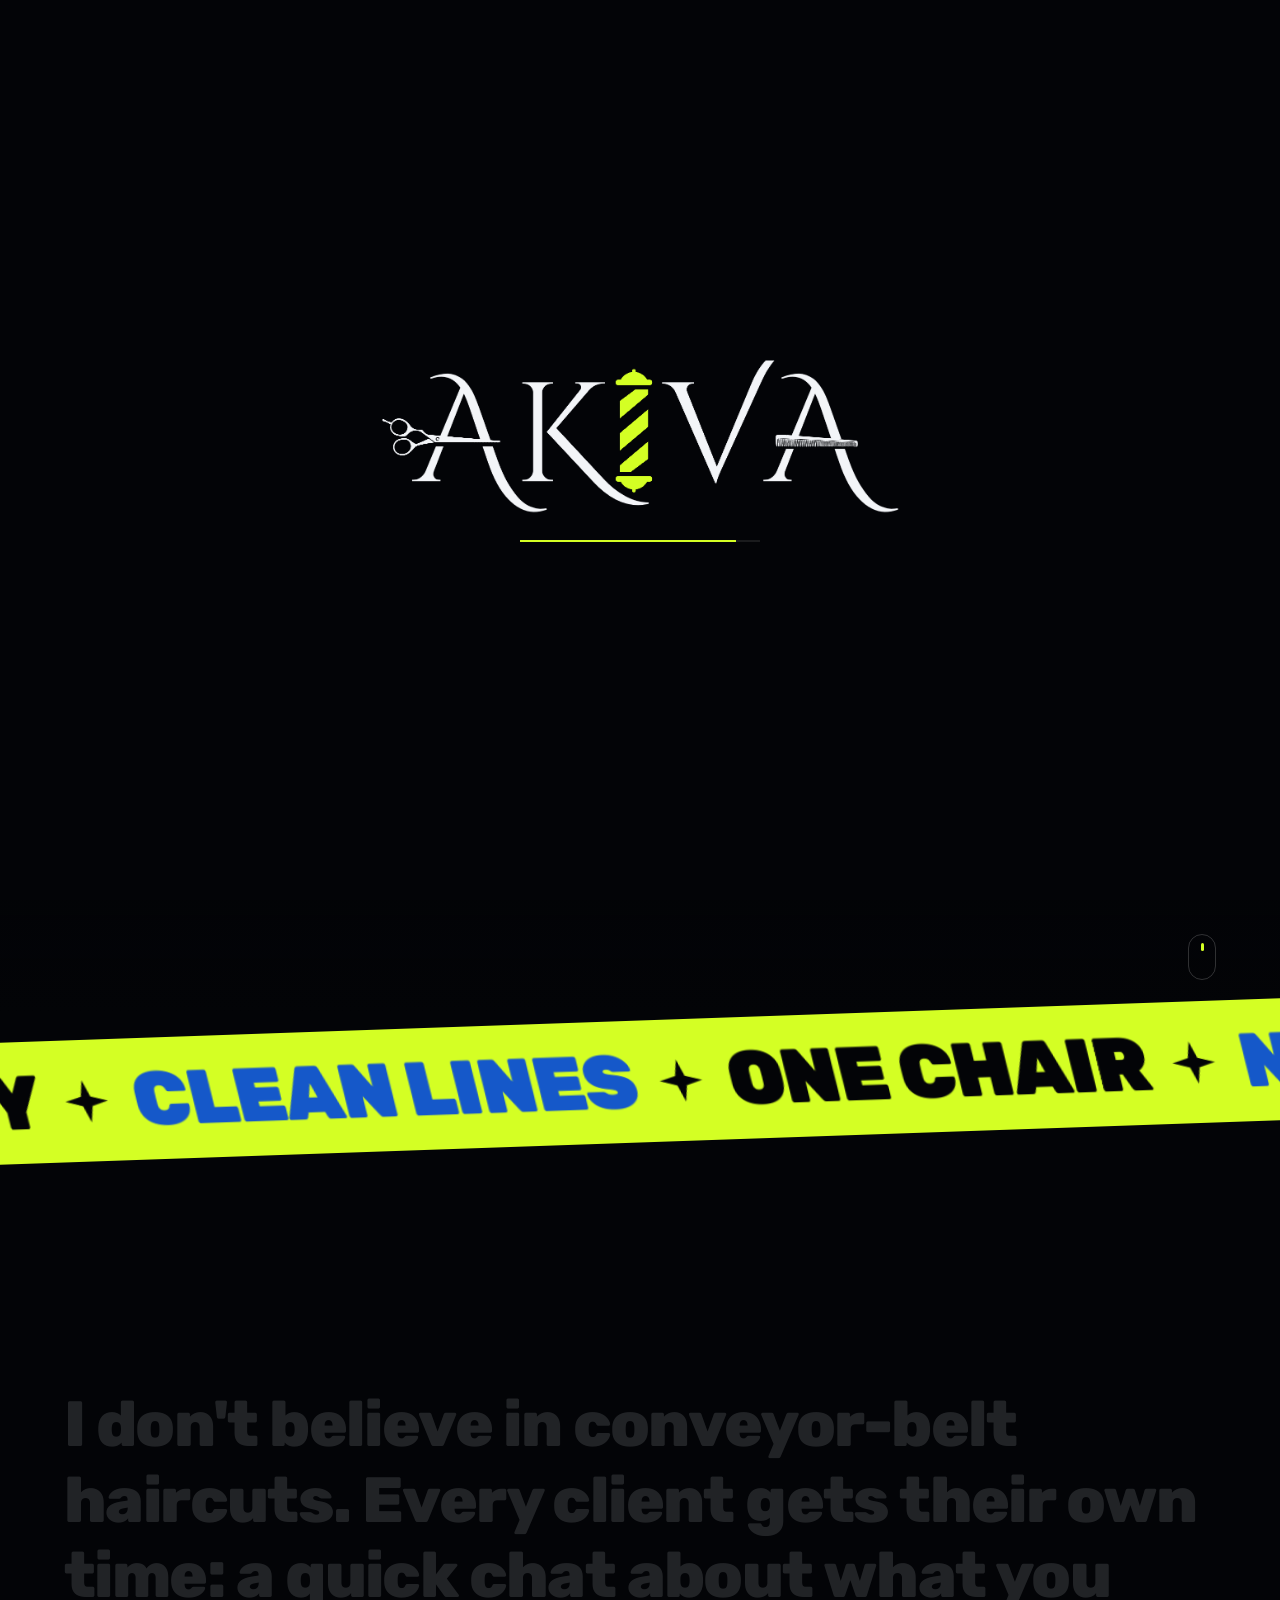
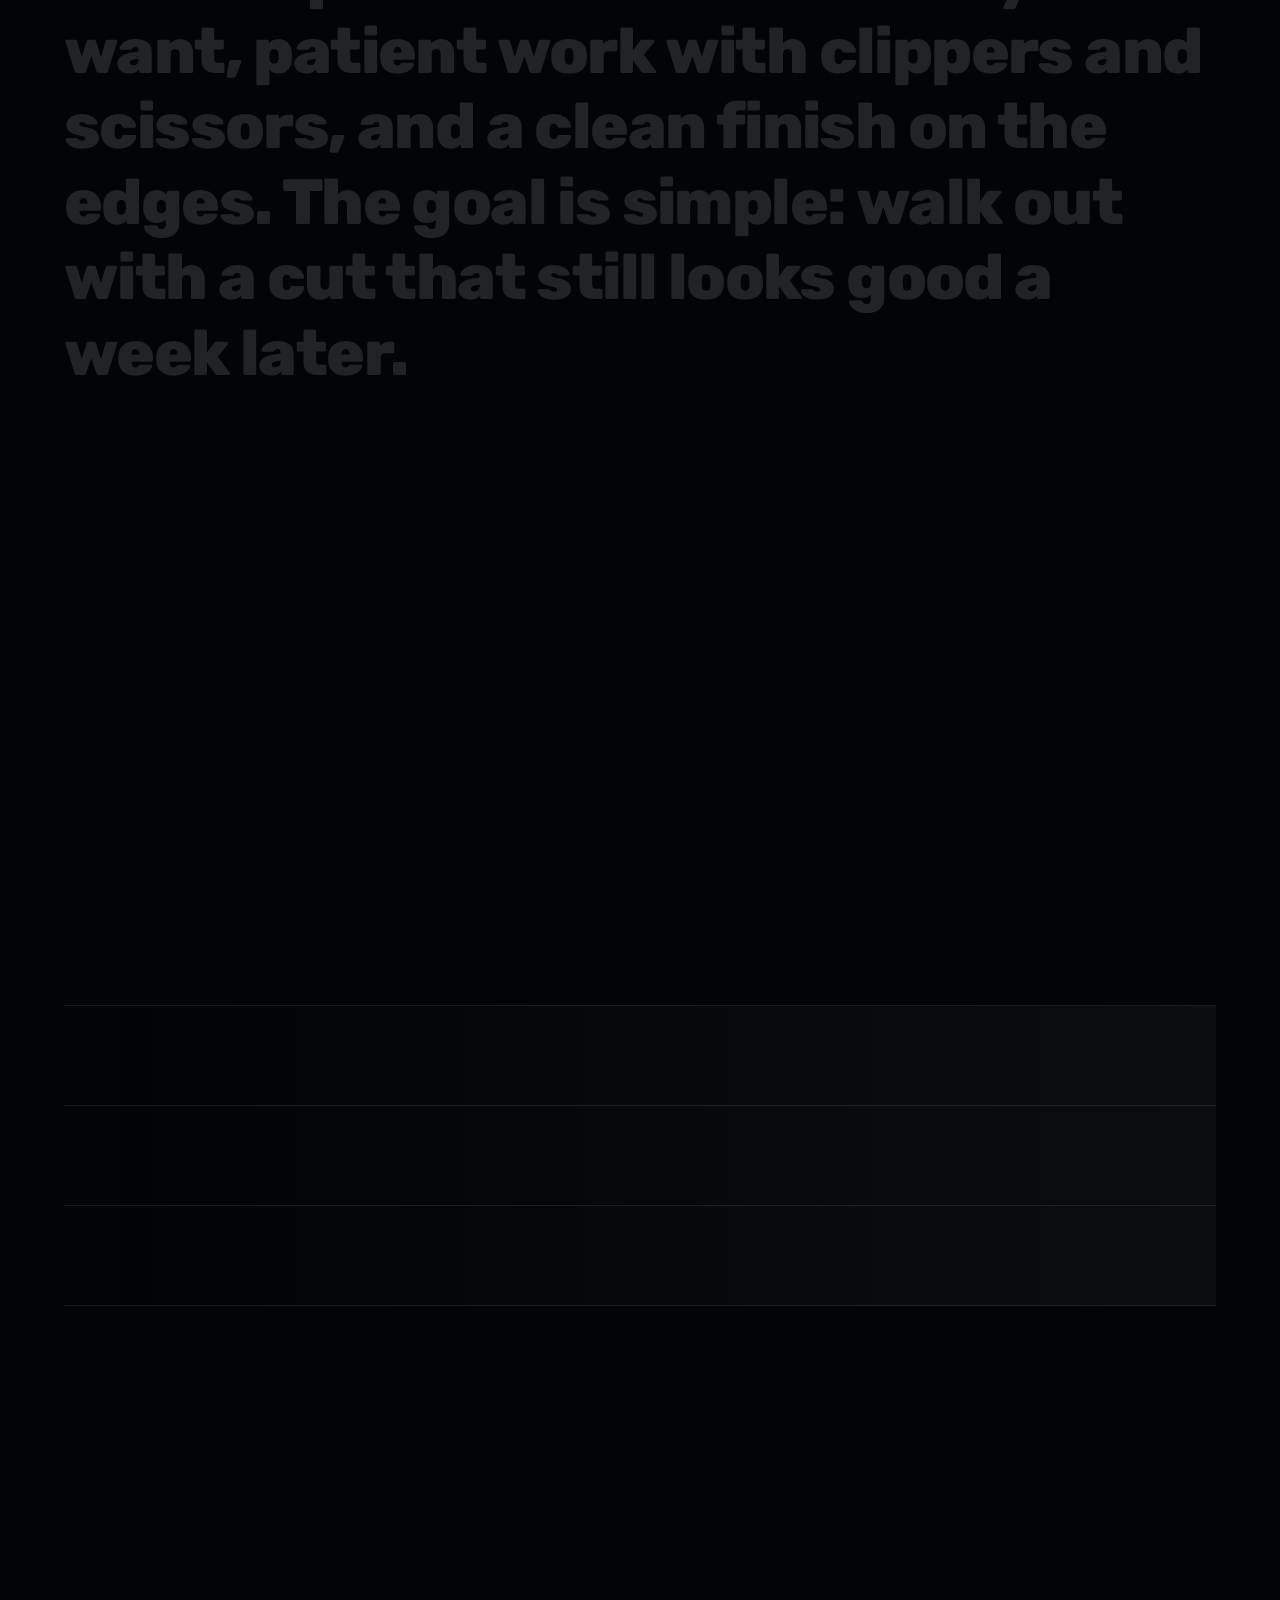
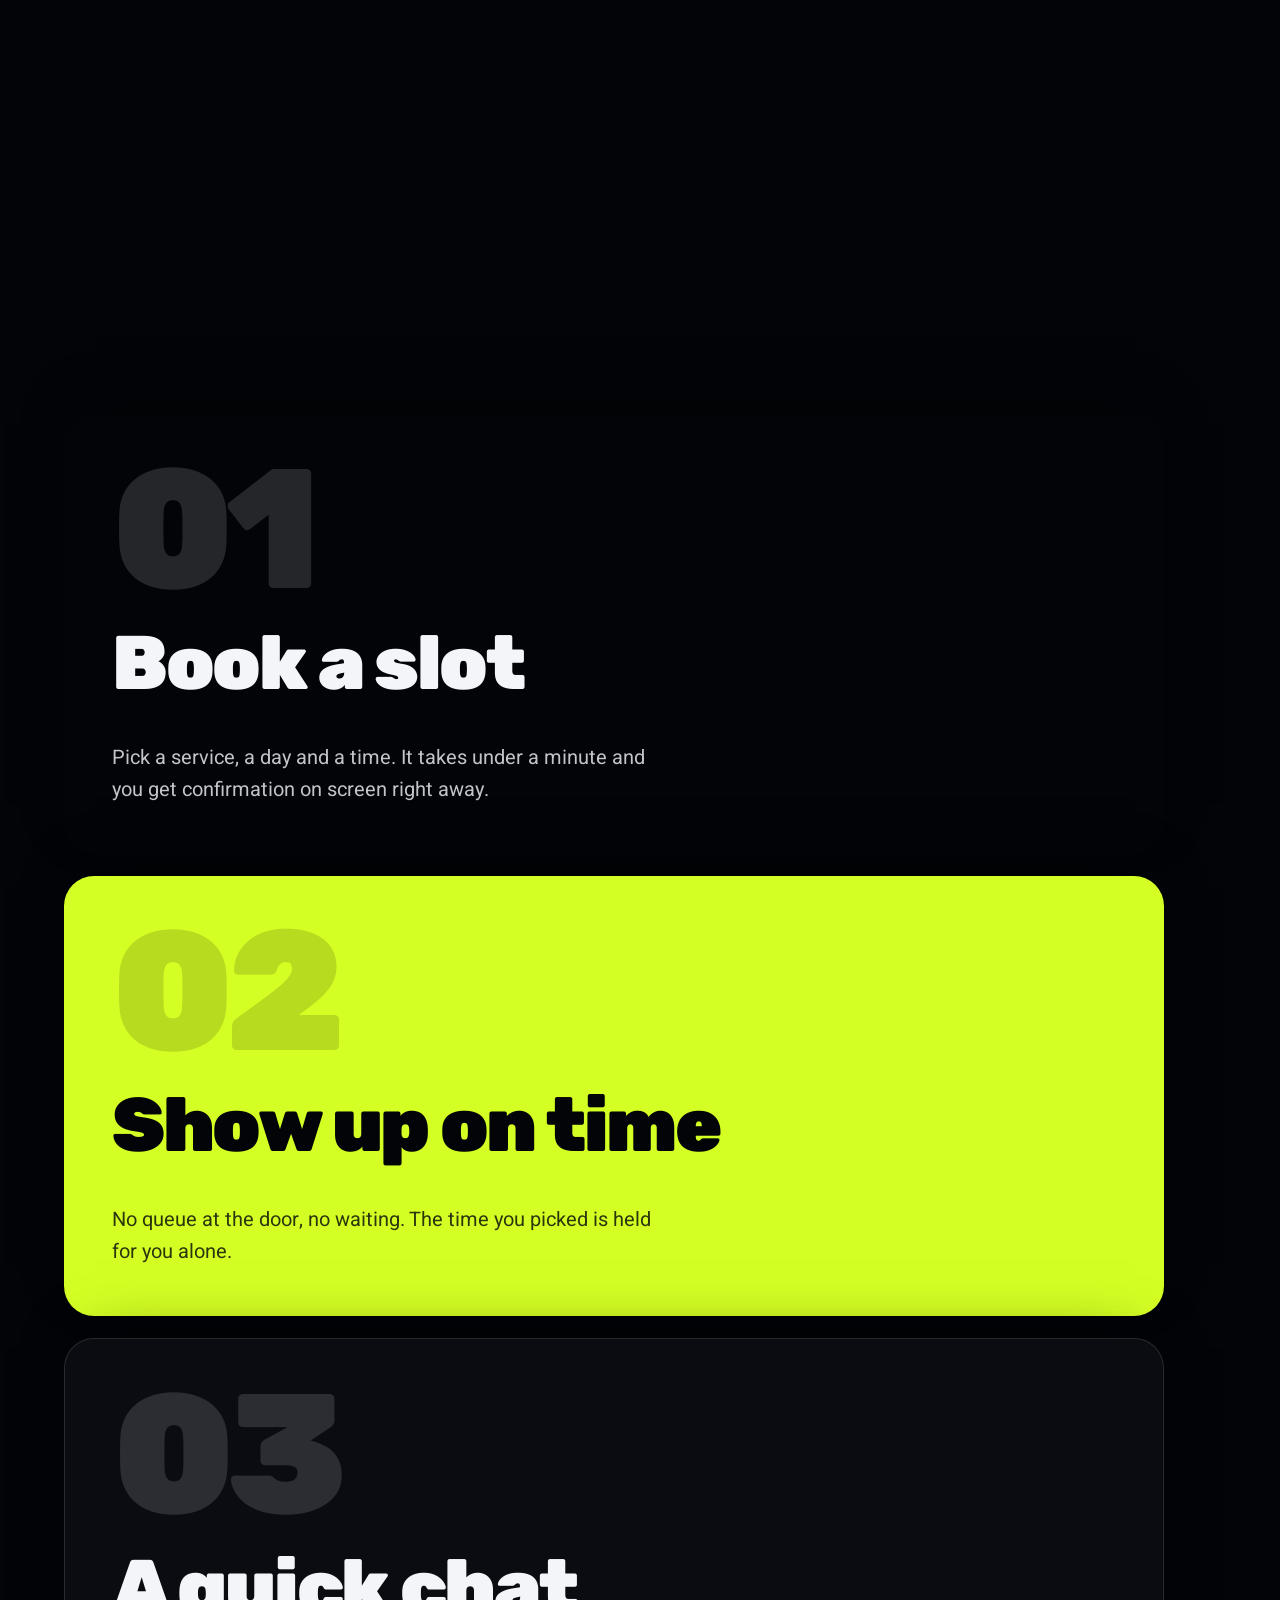
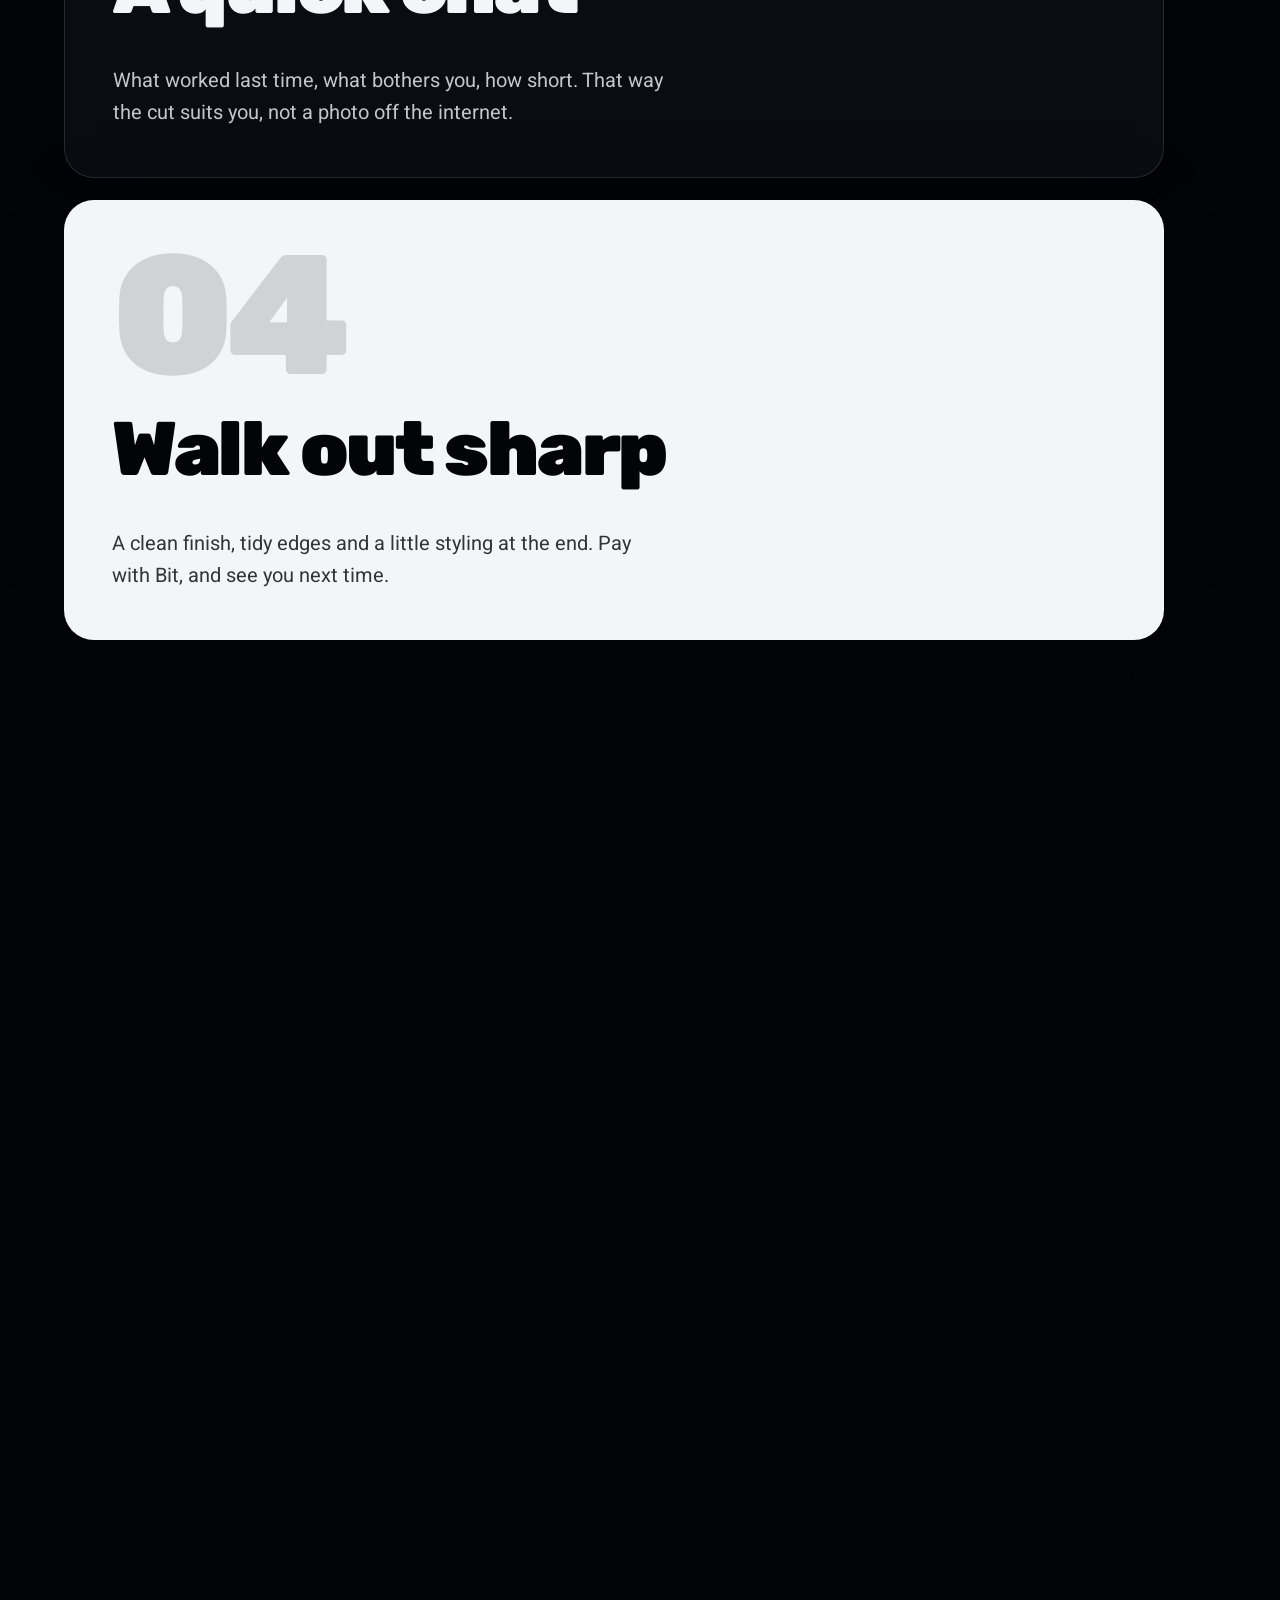
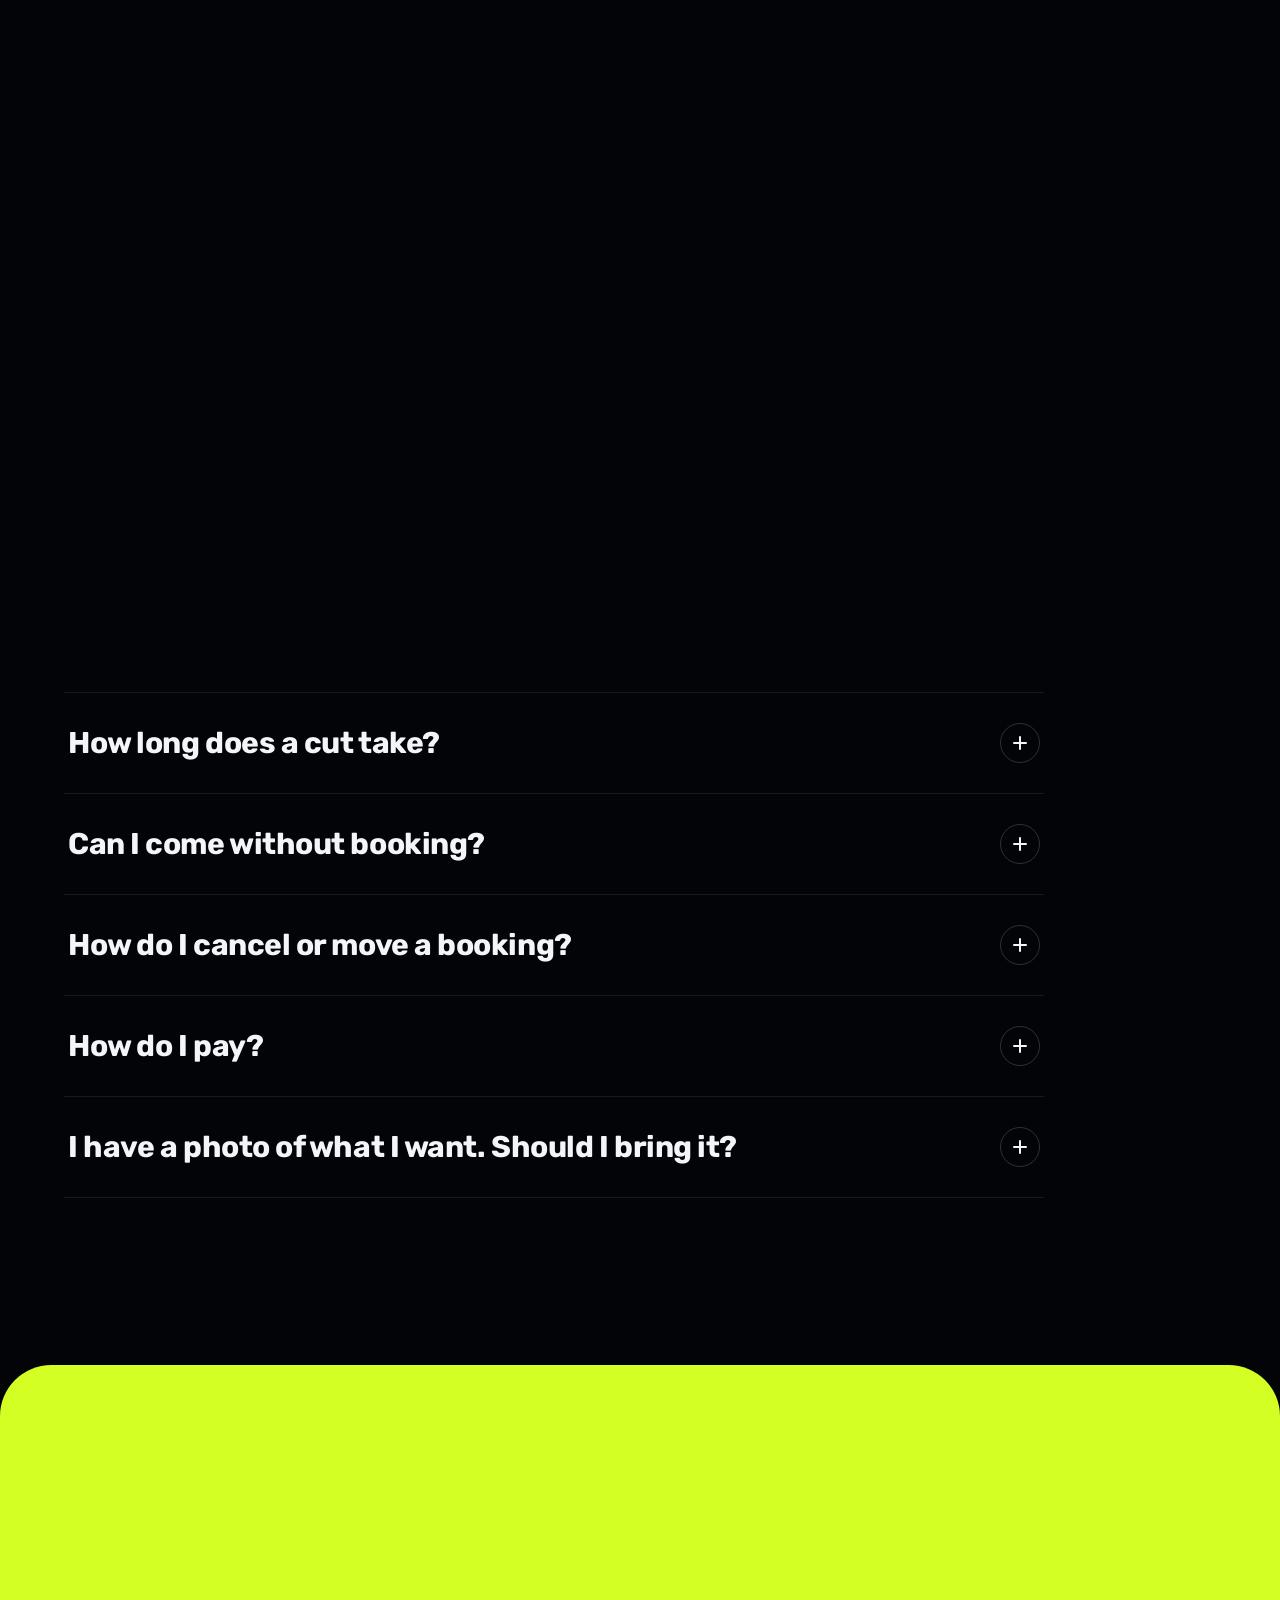
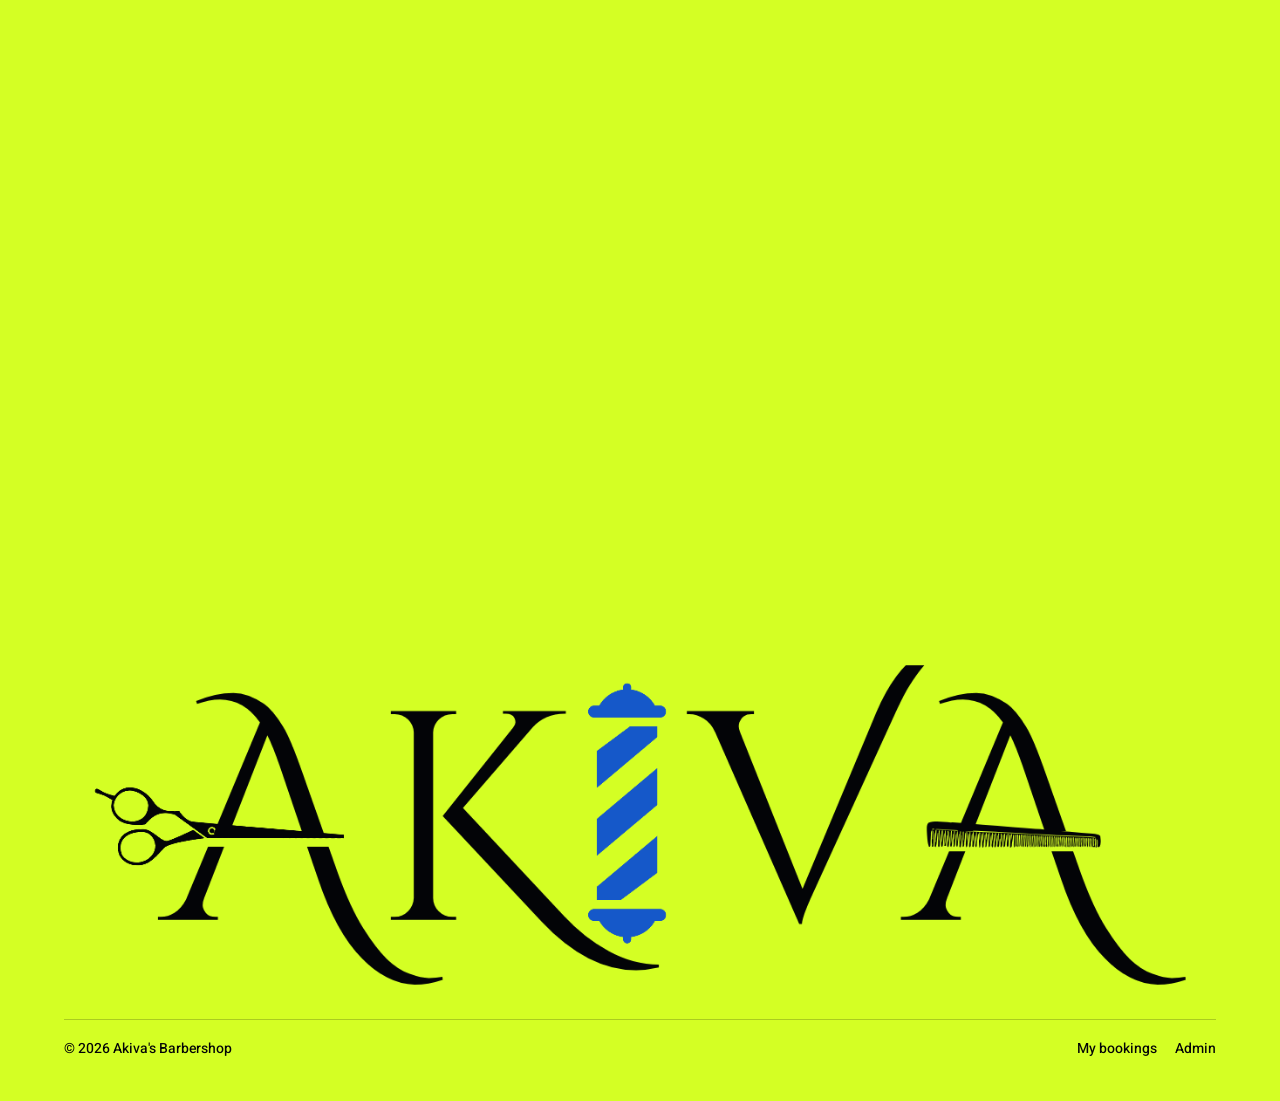
==== index.html @ 1b0369c1 "Drop the line under the gallery heading Akiva asked for "Real clients, photographed in the shop" to " ====
<!doctype html>
<html lang="he" dir="rtl">
<head>
<meta charset="utf-8">
<meta name="viewport" content="width=device-width, initial-scale=1, viewport-fit=cover">
<meta name="apple-mobile-web-app-capable" content="yes">
<meta name="mobile-web-app-capable" content="yes">
<meta name="apple-mobile-web-app-status-bar-style" content="black-translucent">
<meta name="apple-mobile-web-app-title" content="המספרה של עקיבא">
<meta name="theme-color" content="#030407">
<meta name="description" content="המספרה של עקיבא. פיידים, תספורות וסידור זקן במספרה של כיסא אחד. קובעים תור אונליין ומגיעים בלי לחכות.">
<meta property="og:title" content="המספרה של עקיבא">
<meta property="og:description" content="פיידים, תספורות וסידור זקן. קובעים תור אונליין ומגיעים בלי לחכות.">
<meta property="og:image" content="assets/icon-512.png">
<title>המספרה של עקיבא</title>
<link rel="apple-touch-icon" href="assets/icon-180.png">
<link rel="icon" type="image/png" href="assets/icon-192.png">
<link rel="manifest" href="manifest.webmanifest">
<link rel="preconnect" href="https://fonts.googleapis.com">
<link rel="preconnect" href="https://fonts.gstatic.com" crossorigin>
<link rel="stylesheet" href="https://fonts.googleapis.com/css2?family=Heebo:wght@300;400;500;700&family=Rubik:wght@500;700;800;900&display=swap">
<link rel="stylesheet" href="css/site.css?v=202611031723">
</head>
<body class="site is-loading">

<!-- ============================== preloader ============================== -->
<div class="preloader" id="preloader" aria-hidden="true">
  <img class="pl-logo" src="assets/logo.png" alt="" width="1261" height="377">
  <div class="pl-bar"><span></span></div>
</div>

<div class="progress" aria-hidden="true"><span id="progressBar"></span></div>
<div class="hover-img" id="hoverImg" aria-hidden="true"><img alt=""></div>

<!-- The pole travels down the page as you scroll, like a product shot. -->
<div class="pole-fly" id="poleFly" aria-hidden="true">
  <div class="pole3d">
    <div class="pole3d-cap top"></div>
    <div class="pole3d-glass"><div class="pole3d-stripes"></div></div>
    <div class="pole3d-cap bottom"></div>
  </div>
</div>

<!-- ================================= nav ================================= -->
<header class="nav" id="nav">
  <a class="logo" href="#top" aria-label="AKIVA barbershop">
    <img class="logo-img" src="assets/logo.png" alt="AKIVA" width="1261" height="377">
  </a>
  <nav class="nav-links" aria-label="sections">
    <a href="#services" data-t="navServices">שירותים</a>
    <a href="#work" data-t="navWork" class="needs-gallery">עבודות</a>
    <a href="#about" data-t="navAbout">עליי</a>
    <a href="#faq" data-t="navFaq">שאלות</a>
    <a href="#contact" data-t="navContact">צור קשר</a>
  </nav>
  <div class="nav-end">
    <div class="lang-toggle" role="group" aria-label="Language">
      <button type="button" data-lang-btn="he" aria-pressed="true">עב</button>
      <button type="button" data-lang-btn="en" aria-pressed="false">EN</button>
    </div>
    <button type="button" class="btn btn-main btn-sm nav-book" data-book data-magnetic><span data-t="bookNow">קבע תור</span></button>
    <button type="button" class="burger" id="burger" aria-label="menu" aria-expanded="false"><span></span><span></span></button>
  </div>
</header>

<div class="menu" id="menu" aria-hidden="true">
  <div class="menu-bg"></div>
  <nav class="menu-links">
    <a href="#services"><span data-t="navServices">שירותים</span></a>
    <a href="#work" class="needs-gallery"><span data-t="navWork">עבודות</span></a>
    <a href="#about"><span data-t="navAbout">עליי</span></a>
    <a href="#faq"><span data-t="navFaq">שאלות</span></a>
    <a href="#contact"><span data-t="navContact">צור קשר</span></a>
    <a href="#" data-mine><span data-t="navMyAppts">התורים שלי</span></a>
  </nav>
  <div class="menu-foot">
    <div class="lang-toggle" role="group" aria-label="Language">
      <button type="button" data-lang-btn="he" aria-pressed="true">עב</button>
      <button type="button" data-lang-btn="en" aria-pressed="false">EN</button>
    </div>
    <div class="menu-social" id="menuSocial"></div>
  </div>
</div>

<main id="top">

  <!-- ================================ hero ================================ -->
  <section class="hero" id="hero" data-pole="0.78,0.52,12,1.05" data-bg="#030407">
    <div class="hero-bg" aria-hidden="true">
      <img id="heroImg" class="hero-img hidden" alt="">
      <div class="hero-rays"></div>
    </div>
    <div class="hero-inner">
      <button type="button" class="next-free" id="nextFree" data-book>
        <span class="pulse"></span>
        <span class="nf-label" data-t="nextFree">התור הפנוי הבא</span>
        <b id="nextFreeTime">…</b>
      </button>
      <h1 class="hero-title" id="heroTitle" data-lines></h1>
      <p class="hero-sub" id="heroSub" data-reveal style="--d:.55s"></p>
      <div class="hero-ctas" data-reveal style="--d:.7s">
        <button type="button" class="btn btn-main btn-lg" data-book data-magnetic>
          <span data-t="bookNow">קבע תור</span>
          <svg viewBox="0 0 24 24" class="arr" aria-hidden="true"><path d="M5 12h14M13 6l6 6-6 6"/></svg>
        </button>
        <a href="#services" class="btn btn-ghost btn-lg" data-magnetic><span data-t="heroPrices">למחירון</span></a>
      </div>
      <ul class="hero-facts" data-reveal style="--d:.85s">
        <li><b data-t="fact1">כיסא אחד</b><span data-t="fact1s">כל תור רק שלך</span></li>
        <li><b data-t="fact2">פחות מדקה</b><span data-t="fact2s">לקבוע תור באתר</span></li>
        <li><b data-t="fact3">בלי המתנה</b><span data-t="fact3s">מגיעים ויושבים</span></li>
      </ul>
    </div>
    <a href="#approach" class="hero-scroll" aria-label="scroll"><i></i></a>
  </section>

  <!-- =============================== marquee ============================== -->
  <div class="marquee" id="marquee" aria-hidden="true"><div class="marquee-track" id="marqueeTrack"></div></div>

  <!-- ============================== approach ============================== -->
  <section class="section approach" id="approach" data-pole="0.93,0.5,-18,0.75" data-bg="#030407">
    <span class="kicker" data-reveal data-t="approachKicker">הגישה</span>
    <p class="scrub" id="manifesto" data-scrub></p>
  </section>

  <!-- ============================== services ============================== -->
  <section class="section" id="services" data-pole="0.93,0.45,24,0.6" data-bg="#030407">
    <div class="sec-head">
      <span class="kicker" data-reveal data-t="servicesKicker">מחירון</span>
      <h2 class="sec-title" data-lines data-t-lines="servicesTitle"></h2>
      <p class="sec-sub" data-reveal data-t="servicesSub"></p>
    </div>
    <div class="svc-list" id="svcList">
      <div class="svc-skel"></div><div class="svc-skel"></div><div class="svc-skel"></div>
    </div>
  </section>

  <!-- =============================== process ============================== -->
  <section class="section process" id="process" data-pole="0.5,1.3,90,0.5" data-bg="#1558C9">
    <div class="sec-head">
      <span class="kicker kicker-dark" data-reveal data-t="processKicker">איך זה עובד</span>
      <h2 class="sec-title" data-lines data-t-lines="processTitle"></h2>
    </div>
    <div class="steps" id="steps">
      <article class="step" data-spot><i>01</i><h3 data-t="step1t"></h3><p data-t="step1p"></p></article>
      <article class="step" data-spot><i>02</i><h3 data-t="step2t"></h3><p data-t="step2p"></p></article>
      <article class="step" data-spot><i>03</i><h3 data-t="step3t"></h3><p data-t="step3p"></p></article>
      <article class="step" data-spot><i>04</i><h3 data-t="step4t"></h3><p data-t="step4p"></p></article>
    </div>
  </section>

  <!-- =============================== gallery ============================== -->
  <section class="work hidden" id="work" data-pole="0.5,1.4,90,0.5" data-bg="#030407">
    <div class="work-pin" id="workPin">
      <div class="work-sticky">
        <div class="sec-head work-head">
          <span class="kicker" data-reveal data-t="workKicker">מהכיסא</span>
          <h2 class="sec-title" data-lines data-t-lines="workTitle"></h2>
        </div>
        <div class="work-track" id="workTrack"></div>
        <div class="work-bar" aria-hidden="true"><span id="workBar"></span></div>
        <div class="work-count" aria-hidden="true"><b id="workIdx">01</b><span>/</span><span id="workTotal">01</span></div>
      </div>
    </div>
  </section>

  <!-- ================================ stats =============================== -->
  <section class="stats hidden" id="stats">
    <div class="stat" data-reveal><b data-count="0" id="statYears">0</b><span data-t="statYears">שנות ניסיון</span></div>
    <div class="stat" data-reveal style="--d:.1s"><b data-count="0" id="statClients">0</b><span data-t="statClients">לקוחות מרוצים</span></div>
    <div class="stat" data-reveal style="--d:.2s"><b data-count="0" id="statCuts">0</b><span data-t="statCuts">תספורות</span></div>
  </section>

  <!-- ============================ testimonials ============================ -->
  <section class="section reviews hidden" id="reviews" data-bg="#030407">
    <div class="sec-head">
      <span class="kicker" data-reveal data-t="reviewsKicker">מה אומרים</span>
      <h2 class="sec-title" data-lines data-t-lines="reviewsTitle"></h2>
    </div>
    <div class="rv-stage" id="rvStage"></div>
    <div class="rv-dots" id="rvDots"></div>
  </section>

  <!-- ================================ about =============================== -->
  <section class="section about" id="about" data-pole="0.94,0.3,-10,0.55" data-bg="#030407">
    <div class="about-media" data-reveal="clip">
      <img id="aboutImg" class="hidden" alt="">
      <div class="about-art" id="aboutArt" aria-hidden="true">
        <img src="assets/logo.png" alt="" loading="lazy">
      </div>
    </div>
    <div class="about-body">
      <span class="kicker" data-reveal data-t="aboutKicker">קצת עליי</span>
      <h2 class="sec-title" data-lines id="aboutTitle"></h2>
      <p class="about-text" id="aboutText" data-reveal></p>

      <div class="hours" id="contact" data-reveal data-spot>
        <div class="hours-head">
          <h3 data-t="hoursTitle">שעות פתיחה</h3>
          <span class="open-badge" id="openBadge"></span>
        </div>
        <ul class="hours-list" id="hoursList"></ul>
      </div>

      <div class="contact-row" id="contactRow" data-reveal></div>
      <p class="address" id="address"></p>
    </div>
  </section>

  <!-- ================================= faq ================================ -->
  <section class="section faq" id="faq" data-pole="0.92,0.55,20,0.6" data-bg="#030407">
    <div class="sec-head">
      <span class="kicker" data-reveal data-t="faqKicker">לפני שמגיעים</span>
      <h2 class="sec-title" data-lines data-t-lines="faqTitle"></h2>
    </div>
    <div class="faq-list" id="faqList"></div>
  </section>

  <!-- ================================= cta ================================ -->
  <section class="cta" id="cta" data-pole="0.5,1.5,0,0.5">
    <h2 class="cta-title" data-lines data-t-lines="ctaBig"></h2>
    <p class="cta-sub" data-reveal data-t="ctaSub"></p>
    <button type="button" class="btn btn-dark btn-xl" data-book data-magnetic data-reveal>
      <span data-t="bookNow">קבע תור</span>
      <svg viewBox="0 0 24 24" class="arr" aria-hidden="true"><path d="M5 12h14M13 6l6 6-6 6"/></svg>
    </button>
  </section>

  <footer class="footer">
    <img class="footer-logo" src="assets/logo-dark.png" alt="AKIVA" width="1261" height="377" loading="lazy">
    <div class="footer-row">
      <span>© <span id="year"></span> <span data-t="shopName">המספרה של עקיבא</span></span>
      <span class="footer-links">
        <a href="#" data-mine data-t="navMyAppts">התורים שלי</a>
        <a href="admin.html" data-t="adminTitle">ניהול</a>
      </span>
    </div>
  </footer>
</main>

<!-- mobile sticky booking bar -->
<div class="dock" id="dock">
  <button type="button" class="btn btn-main dock-book" data-book><span data-t="bookNow">קבע תור</span></button>
  <a class="dock-btn dock-wa hidden" id="dockWa" target="_blank" rel="noopener noreferrer" aria-label="WhatsApp"><svg viewBox="0 0 24 24" aria-hidden="true" class="wa-ico"><path d="M12 2a10 10 0 0 0-8.6 15.1L2 22l5-1.3A10 10 0 1 0 12 2zm0 18.2a8.2 8.2 0 0 1-4.2-1.1l-.3-.2-3 .8.8-2.9-.2-.3A8.2 8.2 0 1 1 12 20.2zm4.5-6.1c-.2-.1-1.5-.7-1.7-.8-.2-.1-.4-.1-.6.1l-.8 1c-.1.2-.3.2-.5.1a6.7 6.7 0 0 1-3.3-2.9c-.2-.4.2-.4.7-1.3.1-.2 0-.3 0-.4l-.8-1.9c-.2-.5-.4-.4-.6-.4h-.5a1 1 0 0 0-.7.3 3 3 0 0 0-.9 2.2 5.2 5.2 0 0 0 1.1 2.8 12 12 0 0 0 4.6 4c1.7.7 2.4.8 3.2.7.5-.1 1.5-.6 1.7-1.2.2-.6.2-1.1.2-1.2-.1-.1-.3-.2-.5-.3z"/></svg></a>
  <a class="dock-btn hidden" id="dockBit" target="_blank" rel="noopener noreferrer" aria-label="Bit">bit</a>
  <button type="button" class="dock-btn" data-mine aria-label="my bookings">
    <svg viewBox="0 0 24 24" aria-hidden="true"><rect x="3.5" y="5" width="17" height="15" rx="3"/><path d="M3.5 10h17M8 3v4M16 3v4"/></svg>
  </button>
</div>

<!-- desktop WhatsApp button -->
<a class="wa-fab hidden" id="waFab" target="_blank" rel="noopener noreferrer" data-magnetic><svg viewBox="0 0 24 24" aria-hidden="true" class="wa-ico"><path d="M12 2a10 10 0 0 0-8.6 15.1L2 22l5-1.3A10 10 0 1 0 12 2zm0 18.2a8.2 8.2 0 0 1-4.2-1.1l-.3-.2-3 .8.8-2.9-.2-.3A8.2 8.2 0 1 1 12 20.2zm4.5-6.1c-.2-.1-1.5-.7-1.7-.8-.2-.1-.4-.1-.6.1l-.8 1c-.1.2-.3.2-.5.1a6.7 6.7 0 0 1-3.3-2.9c-.2-.4.2-.4.7-1.3.1-.2 0-.3 0-.4l-.8-1.9c-.2-.5-.4-.4-.6-.4h-.5a1 1 0 0 0-.7.3 3 3 0 0 0-.9 2.2 5.2 5.2 0 0 0 1.1 2.8 12 12 0 0 0 4.6 4c1.7.7 2.4.8 3.2.7.5-.1 1.5-.6 1.7-1.2.2-.6.2-1.1.2-1.2-.1-.1-.3-.2-.5-.3z"/></svg><span data-t="waChat">שלחו הודעה בוואטסאפ</span></a>

<!-- ============================ booking sheet ============================ -->
<div class="sheet" id="sheet" role="dialog" aria-modal="true" aria-hidden="true" aria-labelledby="sheetTitle">
  <div class="sheet-inner">
    <header class="sheet-head">
      <button type="button" class="icon-btn" id="sheetBack" aria-label="back">
        <svg viewBox="0 0 24 24" class="flip"><path d="M15 6l-6 6 6 6"/></svg>
      </button>
      <div class="sheet-titles">
        <small id="sheetStep"></small>
        <h2 id="sheetTitle"></h2>
      </div>
      <button type="button" class="icon-btn" id="sheetClose" aria-label="close">
        <svg viewBox="0 0 24 24"><path d="M6 6l12 12M18 6L6 18"/></svg>
      </button>
    </header>
    <div class="sheet-progress"><span id="sheetProgress"></span></div>

    <div class="sheet-body" id="sheetBody">
      <div id="sheetNotice" class="notice notice-error hidden"></div>

      <!-- 1 service -->
      <div class="pane" data-pane="svc">
        <div class="pick-list" id="pickServices"></div>
      </div>

      <!-- 2 day + time -->
      <div class="pane" data-pane="time">
        <div class="chosen" id="chosenSvc"></div>
        <div class="month-label" id="monthLabel"></div>
        <div class="days" id="days"></div>
        <div class="slots-wrap">
          <div class="slots" id="slots"></div>
          <div class="empty hidden" id="slotsEmpty"></div>
        </div>
      </div>

      <!-- 3 details -->
      <div class="pane" data-pane="details">
        <div class="ticket mini" id="summary"></div>
        <form id="bookForm" novalidate autocomplete="on">
          <label class="fl">
            <input id="cName" type="text" autocomplete="name" maxlength="60" placeholder=" " required>
            <span data-t="name">שם מלא</span>
          </label>
          <label class="fl">
            <input id="cPhone" type="tel" inputmode="tel" autocomplete="tel" maxlength="25" placeholder=" " required>
            <span data-t="phone">טלפון</span>
          </label>
          <label class="fl">
            <input id="cNote" type="text" maxlength="200" placeholder=" ">
            <span data-t="note">הערה (לא חובה)</span>
          </label>
          <label class="check">
            <input type="checkbox" id="cRemember" checked>
            <span class="check-box"></span>
            <span data-t="rememberMe">זכור את הפרטים שלי במכשיר הזה</span>
          </label>
          <div id="formNotice" class="notice notice-error hidden"></div>
          <button class="btn btn-main btn-lg btn-block" type="submit" id="bookBtn"><span data-t="book">קבע תור</span></button>
        </form>
      </div>

      <!-- done -->
      <div class="pane" data-pane="done">
        <canvas class="confetti" id="confetti"></canvas>
        <div class="done-check">
          <svg viewBox="0 0 120 120"><circle cx="60" cy="60" r="52"/><path d="M38 62 l15 15 l30 -34"/></svg>
        </div>
        <h3 class="done-title" data-t="confirmedTitle">התור נקבע!</h3>
        <p class="done-sub" data-t="confirmedBody">נתראה בכיסא.</p>
        <div class="ticket" id="doneTicket"></div>
        <div class="done-actions">
          <button type="button" class="btn btn-main btn-block" id="icsBtn">
            <svg viewBox="0 0 24 24" aria-hidden="true"><rect x="3.5" y="5" width="17" height="15" rx="3"/><path d="M3.5 10h17M8 3v4M16 3v4"/></svg>
            <span data-t="addToCalendar">הוסף ליומן</span></button>
          <a class="btn btn-bit btn-block hidden" id="doneBit" target="_blank" rel="noopener noreferrer"><span data-t="payBit">לתשלום בביט</span></a>
          <button type="button" class="btn btn-ghost btn-block" id="copyBtn"><span data-t="copyLink">העתק קישור ביטול</span></button>
        </div>
        <p class="fine" data-t="saveThisLink"></p>
        <input id="cancelLink" type="text" readonly class="link-field" aria-label="cancel link">
        <button type="button" class="btn btn-text" id="againBtn"><span data-t="bookAnother">לקבוע תור נוסף</span></button>
      </div>

      <!-- my bookings -->
      <div class="pane" data-pane="mine">
        <p class="fine" data-t="myApptsNote"></p>
        <div class="mine-list" id="mineList"></div>
      </div>
    </div>
  </div>
</div>

<!-- =============================== lightbox ============================== -->
<div class="lightbox" id="lightbox" aria-hidden="true" role="dialog" aria-modal="true">
  <button type="button" class="icon-btn lb-close" id="lbClose" aria-label="close"><svg viewBox="0 0 24 24"><path d="M6 6l12 12M18 6L6 18"/></svg></button>
  <button type="button" class="icon-btn lb-prev" id="lbPrev" aria-label="previous"><svg viewBox="0 0 24 24" class="flip"><path d="M15 6l-6 6 6 6"/></svg></button>
  <figure class="lb-fig"><img id="lbImg" alt=""><figcaption id="lbCap"></figcaption></figure>
  <button type="button" class="icon-btn lb-next" id="lbNext" aria-label="next"><svg viewBox="0 0 24 24" class="flip"><path d="M9 6l6 6-6 6"/></svg></button>
  <div class="lb-count" id="lbCount"></div>
</div>

<script src="js/supabase.js?v=202611031723"></script>
<script src="js/config.js?v=202611031723"></script>
<script src="js/i18n.js?v=202611031723"></script>
<script src="js/common.js?v=202611031723"></script>
<script src="js/fx.js?v=202611031723"></script>
<script src="js/site.js?v=202611031723"></script>
<script src="js/booking.js?v=202611031723"></script>
</body>
</html>
---- css/site.css ----
/* ===========================================================================
   Akiva's Barbershop — the customer site
   Near-black, a deep cobalt and an electric lime. Everything directional
   uses logical properties, so <html dir> flips the layout for Hebrew.
   =========================================================================== */

:root {
  --bg:      #030407;
  --bg-2:    #0A0C12;
  --card:    #10131B;
  --card-2:  #171B25;
  --line:    rgba(255, 255, 255, .09);
  --line-2:  rgba(255, 255, 255, .18);
  --ink:     #F3F5F8;
  --ink-2:   #A8AFBB;
  --ink-3:   #6A7180;
  --blue:    #1558C9;
  --blue-2:  #2F74F0;
  --lime:    #D4FF24;
  --lime-ink:#030407;
  --wa:      #25D366;
  --danger:  #FF6B5E;
  --mint:    #D4FF24;

  --f-display: "Rubik", "Heebo", system-ui, sans-serif;
  --f-body: "Heebo", "Rubik", system-ui, -apple-system, "Segoe UI", sans-serif;
  --ease: cubic-bezier(.16, 1, .3, 1);
  --ease-in-out: cubic-bezier(.76, 0, .24, 1);
  --gutter: clamp(18px, 5vw, 72px);
  --safe-b: env(safe-area-inset-bottom, 0px);
  --safe-t: env(safe-area-inset-top, 0px);
  --r: 24px;
  color-scheme: dark;
}

* { box-sizing: border-box; }
html { -webkit-text-size-adjust: 100%; scroll-behavior: smooth; overflow-x: clip; background: var(--bg); }
body {
  margin: 0; background: var(--bg); color: var(--ink);
  font-family: var(--f-body); font-size: 16px; line-height: 1.6;
  -webkit-font-smoothing: antialiased; overflow-x: clip;
  -webkit-tap-highlight-color: transparent;
  transition: background-color .9s var(--ease);
}
body.is-loading, body.lock { overflow: hidden; }
img { display: block; max-width: 100%; }
a { color: inherit; text-decoration: none; }
button { font: inherit; color: inherit; background: none; border: 0; cursor: pointer; padding: 0; }
svg { stroke: currentColor; fill: none; stroke-width: 2; stroke-linecap: round; stroke-linejoin: round; }
.hidden { display: none !important; }
::selection { background: var(--lime); color: var(--lime-ink); }
[dir="rtl"] .flip, [dir="rtl"] .arr { transform: scaleX(-1); }
:focus-visible { outline: 2px solid var(--lime); outline-offset: 3px; border-radius: 6px; }
main { position: relative; z-index: 2; }

/* --------------------------------------------------------------- progress */
.progress { position: fixed; inset-inline: 0; top: 0; height: 3px; z-index: 80; pointer-events: none; }
.progress span { display: block; height: 100%; width: 100%; background: var(--lime); transform: scaleX(var(--p, 0)); transform-origin: var(--origin, left); }
[dir="rtl"] .progress span { --origin: right; }

/* ---------------------------------------------------------------- buttons */
.btn {
  --h: 50px;
  position: relative; isolation: isolate; overflow: hidden;
  display: inline-flex; align-items: center; justify-content: center; gap: 10px;
  height: var(--h); padding-inline: 26px; border-radius: 999px;
  font-family: var(--f-display); font-weight: 700; font-size: 16px; white-space: nowrap;
  transition: transform .5s var(--ease), color .35s var(--ease), background-color .35s, border-color .35s;
  will-change: transform;
}
.btn > * { position: relative; z-index: 1; pointer-events: none; }
.btn svg { width: 20px; height: 20px; flex: none; stroke-width: 2.4; transition: translate .5s var(--ease); }
.btn:hover svg.arr { translate: 4px 0; }
[dir="rtl"] .btn:hover svg.arr { translate: -4px 0; }
.btn::before { content: ""; position: absolute; z-index: 0; inset: 0; border-radius: inherit; transform: translateY(101%); transition: transform .55s var(--ease); }
.btn:hover::before { transform: none; }
.btn:active { transform: scale(.97); }
.btn:disabled { opacity: .5; pointer-events: none; }
.btn-sm { --h: 42px; padding-inline: 18px; font-size: 15px; }
.btn-lg { --h: 60px; padding-inline: 32px; font-size: 18px; }
.btn-xl { --h: 76px; padding-inline: 46px; font-size: 22px; }
.btn-block { width: 100%; }
.btn-main { background: var(--lime); color: var(--lime-ink); }
.btn-main::before { background: #fff; }
.btn-ghost { border: 1.5px solid var(--line-2); color: var(--ink); }
.btn-ghost::before { background: var(--ink); }
.btn-ghost:hover { color: var(--bg); border-color: var(--ink); }
.btn-dark { background: var(--bg); color: var(--lime); }
.btn-dark::before { background: var(--blue); }
.btn-dark:hover { color: #fff; }
.btn-bit { background: #2BC4DA; color: #052A30; }
.btn-bit::before { background: #fff; }
.btn-text { height: auto; padding: 10px; color: var(--ink-2); font-weight: 500; text-decoration: underline; text-underline-offset: 4px; }
.btn-text::before { display: none; }
.icon-btn { width: 44px; height: 44px; border-radius: 50%; display: grid; place-items: center; border: 1px solid var(--line-2); transition: background .3s, color .3s, transform .4s var(--ease); }
.icon-btn:hover { background: var(--lime); color: var(--lime-ink); border-color: var(--lime); }
.icon-btn:active { transform: scale(.92); }
.icon-btn svg { width: 20px; height: 20px; }

/* ------------------------------------------------------------- lang toggle */
.lang-toggle { display: inline-flex; border: 1px solid var(--line-2); border-radius: 999px; padding: 3px; }
.lang-toggle button { font-size: 12px; font-weight: 700; padding: 5px 10px; border-radius: 999px; color: var(--ink-3); transition: background .3s, color .3s; }
.lang-toggle button[aria-pressed="true"] { background: var(--ink); color: var(--bg); }

/* --------------------------------------------------------------- preloader */
.preloader { position: fixed; inset: 0; z-index: 200; display: grid; place-content: center; justify-items: center; gap: 26px; background: var(--bg); transition: transform 1s var(--ease-in-out); }
.preloader.out { transform: translateY(-100%); }
.preloader.gone { display: none; }
.pl-logo { width: min(520px, 76vw); height: auto; clip-path: inset(0 100% 0 0); animation: pl-wipe 1s var(--ease-in-out) .1s forwards; }
[dir="rtl"] .pl-logo { clip-path: inset(0 0 0 100%); }
@keyframes pl-wipe { to { clip-path: inset(0 0 0 0); } }
.pl-bar { width: min(240px, 60vw); height: 2px; background: var(--line); overflow: hidden; }
.pl-bar span { display: block; height: 100%; background: var(--lime); transform: scaleX(var(--p, 0)); transform-origin: left; transition: transform .15s linear; }
.preloader { --p: 0; }
.preloader .pl-bar span { transform: scaleX(var(--p)); }

/* ------------------------------------------------------------- pole (fly) */
.pole-fly { position: fixed; top: 0; left: 0; z-index: 1; pointer-events: none; height: min(62vh, 560px); will-change: transform; filter: drop-shadow(0 40px 60px rgba(0, 0, 0, .6)); transition: opacity .6s; }
body.is-loading .pole-fly { opacity: 0; }
.pole3d { height: 100%; display: flex; flex-direction: column; align-items: center; }
.pole3d-cap { width: clamp(70px, 9vw, 120px); height: clamp(26px, 3vw, 40px); border-radius: 50% 50% 12px 12px / 100% 100% 12px 12px; background: linear-gradient(90deg, #1a1d24, #9aa3b2 35%, #f2f5fa 45%, #5d6574 70%, #12151b); flex: none; }
.pole3d-cap.bottom { border-radius: 12px 12px 50% 50% / 12px 12px 100% 100%; }
.pole3d-glass { position: relative; flex: 1; width: clamp(54px, 7vw, 92px); overflow: hidden; border-radius: 6px; }
.pole3d-stripes { position: absolute; inset: 0; background: repeating-linear-gradient(-45deg, var(--blue) 0 18px, #F3F5F8 18px 36px, var(--lime) 36px 54px, #F3F5F8 54px 72px); background-size: 100% 101.82px; }
.pole-fly.still .pole3d-stripes, .frame-pole .pole3d-stripes { animation: pole-run 2.4s linear infinite; }
@keyframes pole-run { to { background-position: 0 101.82px; } }
.pole3d-glass::after { content: ""; position: absolute; inset: 0; background: linear-gradient(90deg, rgba(0,0,0,.75), rgba(0,0,0,.15) 22%, rgba(255,255,255,.5) 34%, rgba(255,255,255,0) 46%, rgba(0,0,0,.3) 70%, rgba(0,0,0,.85)); }

/* --------------------------------------------------------------------- nav */
.nav { position: fixed; inset-inline: 0; top: 0; z-index: 70; display: flex; align-items: center; justify-content: space-between; gap: 16px; padding: calc(14px + var(--safe-t)) var(--gutter) 14px; transition: transform .7s var(--ease), background .4s, border-color .4s; border-bottom: 1px solid transparent; }
.nav.solid { background: rgba(3, 4, 7, .7); backdrop-filter: blur(16px) saturate(1.4); -webkit-backdrop-filter: blur(16px) saturate(1.4); border-color: var(--line); }
.nav.hide { transform: translateY(-110%); }
.logo { display: inline-flex; align-items: center; gap: 10px; }
.logo-img { height: 34px; width: auto; }
@media (min-width: 900px) { .nav .logo-img { height: 40px; } }
.logo-pole { width: 11px; height: 32px; border-radius: 6px; flex: none; background: repeating-linear-gradient(-45deg, var(--blue) 0 5px, #fff 5px 10px, var(--lime) 10px 15px, #fff 15px 20px); background-size: 100% 28.28px; animation: pole-scroll 1.4s linear infinite; box-shadow: inset -3px 0 4px rgba(0,0,0,.45), inset 2px 0 3px rgba(255,255,255,.35); }
@keyframes pole-scroll { to { background-position: 0 28.28px; } }
.logo-text { display: flex; flex-direction: column; line-height: 1; }
.logo-text b { font-family: var(--f-display); font-size: 23px; font-weight: 900; letter-spacing: -.02em; }
.logo-text small { font-size: 9px; letter-spacing: .34em; color: var(--ink-3); margin-top: 3px; }
.nav-links { display: none; gap: 4px; }
.nav-links a { position: relative; font-size: 15px; font-weight: 500; color: var(--ink-2); padding: 8px 14px; border-radius: 999px; transition: color .3s, background .3s; }
.nav-links a:hover { color: var(--ink); background: var(--card); }
.nav-end { display: flex; align-items: center; gap: 10px; }
.nav-end .lang-toggle, .nav-book { display: none; }
.burger { width: 46px; height: 46px; border-radius: 50%; border: 1px solid var(--line-2); display: grid; place-content: center; gap: 6px; position: relative; z-index: 2; background: rgba(3,4,7,.4); }
.burger span { display: block; width: 18px; height: 1.8px; background: var(--ink); transition: transform .6s var(--ease), background .3s; }
.burger[aria-expanded="true"] span:first-child { transform: translateY(3.9px) rotate(45deg); }
.burger[aria-expanded="true"] span:last-child { transform: translateY(-3.9px) rotate(-45deg); }
@media (min-width: 900px) { .nav-links { display: flex; } .nav-end .lang-toggle, .nav-book { display: inline-flex; } .burger { display: none; } }

/* -------------------------------------------------------------------- menu */
.menu { position: fixed; inset: 0; z-index: 65; pointer-events: none; visibility: hidden; }
.menu.open { pointer-events: auto; visibility: visible; }
.menu-bg { position: absolute; inset: 0; background: var(--lime); clip-path: circle(0 at var(--mx, 90%) var(--my, 40px)); transition: clip-path .9s var(--ease-in-out); }
.menu.open .menu-bg { clip-path: circle(150% at var(--mx, 90%) var(--my, 40px)); }
.menu-links { position: relative; display: flex; flex-direction: column; padding: calc(100px + var(--safe-t)) var(--gutter) 0; }
.menu-links a { display: block; color: var(--lime-ink); overflow: hidden; }
.menu-links a span { display: inline-block; font-family: var(--f-display); font-size: clamp(44px, 12vw, 96px); line-height: 1.08; font-weight: 900; letter-spacing: -.03em; transform: translateY(110%); transition: transform .9s var(--ease); }
.menu.open .menu-links a span { transform: none; }
.menu-links a:nth-child(1) span { transition-delay: .12s; } .menu-links a:nth-child(2) span { transition-delay: .17s; }
.menu-links a:nth-child(3) span { transition-delay: .22s; } .menu-links a:nth-child(4) span { transition-delay: .27s; }
.menu-links a:nth-child(5) span { transition-delay: .32s; } .menu-links a:nth-child(6) span { transition-delay: .37s; }
.menu:not(.open) .menu-links a span { transition-delay: 0s; transition-duration: .35s; }
.menu-foot { position: absolute; bottom: calc(110px + var(--safe-b)); inset-inline: var(--gutter); display: flex; justify-content: space-between; align-items: center; gap: 12px; opacity: 0; transition: opacity .4s; }
.menu.open .menu-foot { opacity: 1; transition-delay: .5s; }
.menu .lang-toggle { border-color: rgba(3, 4, 7, .3); }
.menu .lang-toggle button { color: rgba(3, 4, 7, .6); }
.menu .lang-toggle button[aria-pressed="true"] { background: var(--lime-ink); color: var(--lime); }
.menu-social { display: flex; gap: 8px; }
.menu-social a { width: 46px; height: 46px; display: grid; place-items: center; border-radius: 50%; border: 1.5px solid rgba(3, 4, 7, .35); color: var(--lime-ink); }
.menu-social svg { width: 20px; height: 20px; }

/* ----------------------------------------------------------- reveal parts */
.line { display: block; overflow: hidden; padding-block: .1em; margin-block: -.1em; }
.line .w { display: inline-block; transform: translateY(110%) rotate(5deg); transform-origin: 0 100%; transition: transform 1.1s var(--ease); transition-delay: calc(var(--w, 0) * .06s + var(--d, 0s)); }
[dir="rtl"] .line .w { transform-origin: 100% 100%; transform: translateY(110%) rotate(-5deg); }
[data-lines].in .line .w { transform: none; }

[data-reveal] { opacity: 0; transform: translateY(30px); transition: opacity 1s var(--ease), transform 1.2s var(--ease); transition-delay: var(--d, 0s); }
[data-reveal].in { opacity: 1; transform: none; }
[data-reveal="clip"] { opacity: 1; transform: none; clip-path: inset(100% 0 0 0 round var(--r)); transition: clip-path 1.4s var(--ease-in-out); }
[data-reveal="clip"].in { clip-path: inset(0 0 0 0 round var(--r)); }

.kicker { display: inline-flex; align-items: center; gap: 10px; font-family: var(--f-display); font-size: 14px; font-weight: 700; color: var(--lime); letter-spacing: .02em; }
.kicker::before { content: ""; width: 9px; height: 9px; background: var(--lime); border-radius: 2px; animation: spin 4s linear infinite; }
.kicker-dark { color: #fff; }
.kicker-dark::before { background: #fff; }
.sec-title { font-family: var(--f-display); font-weight: 900; font-size: clamp(48px, 10vw, 128px); line-height: .98; letter-spacing: -.035em; margin: 16px 0 14px; }
.sec-sub { color: var(--ink-2); font-size: clamp(16px, 2vw, 19px); max-width: 540px; margin: 0; }
.section { padding: clamp(90px, 13vw, 170px) var(--gutter); position: relative; }
.sec-head { margin-bottom: clamp(36px, 6vw, 70px); }
@keyframes spin { to { transform: rotate(360deg); } }

/* spotlight under the mouse */
[data-spot], .svc { --x: -500px; --y: -500px; }
@media (hover: hover) {
  [data-spot]::after { content: ""; position: absolute; inset: 0; border-radius: inherit; pointer-events: none; background: radial-gradient(360px circle at var(--x) var(--y), rgba(212, 255, 36, .1), transparent 60%); opacity: 0; transition: opacity .4s; }
  [data-spot]:hover::after { opacity: 1; }
}

/* -------------------------------------------------------------------- hero */
.hero { position: relative; min-height: 100svh; display: flex; flex-direction: column; justify-content: flex-end; padding: calc(120px + var(--safe-t)) var(--gutter) clamp(40px, 7vh, 80px); overflow: hidden; }
.hero-bg { position: absolute; inset: 0; z-index: -1; }
.hero-img { position: absolute; inset: 0; width: 100%; height: 100%; object-fit: cover; opacity: .45; animation: kenburns 26s ease-in-out infinite alternate; }
.hero.has-img .hero-rays { background: linear-gradient(180deg, rgba(3,4,7,.6), rgba(3,4,7,.25) 40%, var(--bg)); }
@keyframes kenburns { from { scale: 1.02; } to { scale: 1.14; } }
.hero-rays { position: absolute; inset: 0; background:
  radial-gradient(60% 50% at 80% 30%, rgba(21, 88, 201, .45), transparent 70%),
  linear-gradient(180deg, transparent 60%, var(--bg)); }
.hero-rays::after { content: ""; position: absolute; inset: 0; background-image: linear-gradient(var(--line) 1px, transparent 1px), linear-gradient(90deg, var(--line) 1px, transparent 1px); background-size: 72px 72px; mask-image: radial-gradient(70% 60% at 70% 40%, #000, transparent 80%); -webkit-mask-image: radial-gradient(70% 60% at 70% 40%, #000, transparent 80%); opacity: .5; }
.hero-inner { position: relative; max-width: 1100px; }
.next-free { display: inline-flex; align-items: center; gap: 10px; padding: 8px 16px; margin-bottom: 26px; border: 1px solid var(--line-2); border-radius: 999px; background: rgba(3,4,7,.5); backdrop-filter: blur(10px); -webkit-backdrop-filter: blur(10px); font-size: 14px; color: var(--ink-2); opacity: 0; transform: translateY(12px); transition: opacity .8s var(--ease), transform .8s var(--ease), border-color .3s; }
.next-free.in { opacity: 1; transform: none; }
.next-free:hover { border-color: var(--lime); }
.next-free b { color: var(--ink); font-weight: 700; }
.pulse { position: relative; width: 9px; height: 9px; border-radius: 50%; background: var(--lime); flex: none; }
.pulse::after { content: ""; position: absolute; inset: 0; border-radius: 50%; background: var(--lime); animation: pulse 1.8s ease-out infinite; }
@keyframes pulse { to { transform: scale(3.2); opacity: 0; } }
.hero-title { font-family: var(--f-display); font-weight: 900; font-size: clamp(60px, 14.5vw, 200px); line-height: .92; letter-spacing: -.045em; margin: 0 0 26px; }
.hero-title .line:nth-child(3) .w { color: var(--lime); }
.hero-sub { max-width: 520px; font-size: clamp(17px, 2vw, 20px); color: var(--ink-2); margin: 0 0 32px; font-weight: 300; }
.hero-ctas { display: flex; flex-wrap: wrap; gap: 12px; }
.hero-facts { list-style: none; margin: clamp(36px, 7vh, 64px) 0 0; padding: 22px 0 0; border-top: 1px solid var(--line); display: grid; grid-template-columns: repeat(3, 1fr); gap: 16px; max-width: 760px; }
.hero-facts li { display: flex; flex-direction: column; gap: 2px; }
.hero-facts b { font-family: var(--f-display); font-size: clamp(17px, 2.4vw, 24px); font-weight: 800; }
.hero-facts span { font-size: 13px; color: var(--ink-3); }
.hero-scroll { position: absolute; bottom: 34px; inset-inline-end: var(--gutter); width: 28px; height: 46px; border: 1.5px solid var(--line-2); border-radius: 16px; display: none; justify-content: center; padding-top: 8px; }
.hero-scroll i { width: 3px; height: 8px; border-radius: 2px; background: var(--lime); animation: wheel 1.8s var(--ease-in-out) infinite; }
@keyframes wheel { 0% { transform: translateY(0); opacity: 1; } 100% { transform: translateY(16px); opacity: 0; } }
@media (min-width: 900px) { .hero-scroll { display: flex; } }

/* ----------------------------------------------------------------- marquee */
/* The band always runs left to right: in a right-to-left page a strip wider
   than the screen is pinned to the right edge, and Safari then slides the
   words out of view. Each Hebrew word still reads right to left inside it. */
.marquee { direction: ltr; position: relative; z-index: 3; overflow: hidden; padding-block: 18px; background: var(--lime); color: var(--lime-ink); transform: rotate(-2deg) scale(1.06); margin-block: 10px 0; }
[dir="rtl"] .marquee { transform: rotate(2deg) scale(1.06); }
.marquee-track { display: flex; width: max-content; will-change: transform; direction: ltr; }
.marquee-group { display: flex; align-items: center; flex: none; }
.marquee-item { font-family: var(--f-display); font-weight: 900; font-size: clamp(34px, 6vw, 72px); line-height: 1.1; padding-inline: 24px; white-space: nowrap; letter-spacing: -.02em; }
.marquee-item.o { color: var(--blue); }
.marquee-star { width: clamp(24px, 3.4vw, 40px); height: clamp(24px, 3.4vw, 40px); flex: none; animation: spin 6s linear infinite; }
.marquee-star path { fill: var(--lime-ink); stroke: none; }

/* ---------------------------------------------------------------- approach */
.approach { padding-top: clamp(110px, 16vw, 200px); }
.scrub { font-family: var(--f-display); font-weight: 800; font-size: clamp(30px, 5vw, 68px); line-height: 1.18; letter-spacing: -.025em; margin: 22px 0 0; max-width: 1150px; }
.scrub span { color: rgba(243, 245, 248, .13); transition: color .5s var(--ease); }
.scrub span.lit { color: var(--ink); }
.scrub span.lit:nth-child(7n+3) { color: var(--lime); }

/* ---------------------------------------------------------------- services */
.svc-list { border-top: 1px solid var(--line); max-width: 1200px; }
.svc-skel { height: 100px; border-bottom: 1px solid var(--line); background: linear-gradient(90deg, transparent, rgba(255,255,255,.04), transparent); background-size: 200% 100%; animation: skel 1.4s infinite; }
@keyframes skel { from { background-position: 200% 0; } to { background-position: -200% 0; } }
.svc { position: relative; isolation: isolate; width: 100%; text-align: start; display: grid; grid-template-columns: auto 1fr auto; align-items: center; gap: 4px 18px; padding: 26px 6px; border-bottom: 1px solid var(--line); overflow: hidden; transition: color .45s var(--ease), padding .6s var(--ease); }
.svc::before { content: ""; position: absolute; z-index: -1; inset: 0; background: var(--lime); transform: scaleY(0); transform-origin: bottom; transition: transform .6s var(--ease); }
.svc-num { font-size: 13px; font-weight: 700; color: var(--ink-3); font-variant-numeric: tabular-nums; align-self: start; padding-top: 12px; transition: color .45s; }
.svc-main { min-width: 0; }
.svc-name { display: block; font-family: var(--f-display); font-size: clamp(28px, 5.5vw, 62px); font-weight: 800; line-height: 1.05; letter-spacing: -.03em; }
.svc-desc { display: block; font-size: 14px; color: var(--ink-3); margin-top: 6px; transition: color .45s; }
.svc-dots { display: none; }
.svc-meta { display: flex; flex-direction: column; align-items: flex-end; gap: 4px; }
.svc-price { font-family: var(--f-display); font-size: clamp(26px, 4vw, 46px); font-weight: 900; line-height: 1; color: var(--lime); direction: ltr; transition: color .45s; letter-spacing: -.02em; }
.svc-dur { font-size: 13px; color: var(--ink-3); display: inline-flex; align-items: center; gap: 6px; transition: color .45s; }
.svc-dur svg { width: 14px; height: 14px; }
.svc-go { display: none; }
@media (hover: hover) {
  .svc:hover { color: var(--lime-ink); padding-inline: 22px; }
  .svc:hover::before { transform: scaleY(1); }
  .svc:hover .svc-num, .svc:hover .svc-desc, .svc:hover .svc-dur, .svc:hover .svc-price { color: var(--lime-ink); }
}
@media (min-width: 900px) {
  .svc { grid-template-columns: 70px 1fr auto 170px; padding-block: 34px; }
  .svc-go { display: inline-flex; align-items: center; justify-content: flex-end; gap: 8px; font-size: 14px; font-weight: 700; opacity: 0; transform: translateX(-12px); transition: opacity .4s, transform .6s var(--ease); }
  [dir="rtl"] .svc-go { transform: translateX(12px); }
  .svc-go svg { width: 16px; height: 16px; }
  .svc:hover .svc-go { opacity: 1; transform: none; }
}

/* ----------------------------------------------------------------- process */
.process { color: #fff; }
.process .sec-title .line:nth-child(2) .w { color: var(--lime); }
.steps { display: flex; flex-direction: column; gap: 22px; max-width: 1100px; }
.step { position: sticky; top: calc(96px + var(--k, 0) * 20px); min-height: min(54vh, 440px); padding: clamp(26px, 4vw, 48px); border-radius: 30px; background: var(--bg); color: var(--ink); display: flex; flex-direction: column; justify-content: space-between; gap: 24px; overflow: hidden; transform-origin: top center; box-shadow: 0 -20px 60px -30px rgba(0, 0, 0, .6); }
.step:nth-child(1) { --k: 0; }
.step:nth-child(2) { --k: 1; background: var(--lime); color: var(--lime-ink); }
.step:nth-child(3) { --k: 2; background: var(--bg-2); border: 1px solid rgba(255,255,255,.12); }
.step:nth-child(4) { --k: 3; background: #F3F5F8; color: var(--lime-ink); }
.step i { font-style: normal; font-family: var(--f-display); font-weight: 900; font-size: clamp(80px, 14vw, 170px); line-height: .8; letter-spacing: -.05em; opacity: .14; }
.step h3 { margin: 0; font-family: var(--f-display); font-weight: 900; font-size: clamp(36px, 6vw, 76px); line-height: 1; letter-spacing: -.03em; }
.step p { margin: 14px 0 0; font-size: clamp(16px, 2vw, 20px); max-width: 560px; opacity: .8; }
.step > div { display: contents; }

/* ----------------------------------------------------------------- gallery */
.work { position: relative; }
.work-pin { position: relative; }
.work-sticky { position: sticky; top: 0; min-height: 100svh; display: flex; flex-direction: column; justify-content: center; overflow: hidden; padding: calc(88px + var(--safe-t)) 0 70px; }
.work-head { padding-inline: var(--gutter); margin-bottom: 30px; }
.work-head .sec-title { margin-bottom: 6px; }
.work-track { display: flex; gap: clamp(14px, 2vw, 26px); padding-inline: var(--gutter); width: max-content; will-change: transform; align-items: center; }
.work.static .work-sticky { position: relative; min-height: 0; }
.work.static .work-track { width: auto; overflow-x: auto; scroll-snap-type: x mandatory; padding-bottom: 10px; scrollbar-width: none; }
.work.static .work-track::-webkit-scrollbar { display: none; }
.wk { position: relative; flex: none; margin: 0; height: min(58svh, 560px); aspect-ratio: 3 / 4; border-radius: var(--r); overflow: hidden; background: var(--card); scroll-snap-align: center; cursor: zoom-in; }
.wk:nth-child(3n+2) { aspect-ratio: 4 / 5; translate: 0 4svh; }
.wk:nth-child(3n) { translate: 0 -2svh; }
.wk img { position: absolute; inset: 0; width: 100%; height: 100%; object-fit: cover; scale: 1.06; transition: scale 1.2s var(--ease); }
.wk:hover img { scale: 1.12; }
.wk::after { content: ""; position: absolute; inset: 0; background: linear-gradient(180deg, transparent 55%, rgba(3,4,7,.8)); pointer-events: none; }
.wk figcaption { position: absolute; z-index: 1; inset-inline: 18px; bottom: 16px; display: flex; justify-content: space-between; align-items: end; gap: 10px; font-weight: 500; }
.wk figcaption i { font-style: normal; font-family: var(--f-display); font-weight: 900; font-size: 22px; color: var(--lime); }
.work-bar { position: absolute; bottom: 34px; inset-inline-start: var(--gutter); width: min(300px, 40vw); height: 2px; background: var(--line); }
.work-bar span { display: block; height: 100%; background: var(--lime); transform: scaleX(0); transform-origin: var(--origin, left); }
[dir="rtl"] .work-bar span { --origin: right; }
.work-count { position: absolute; bottom: 24px; inset-inline-end: var(--gutter); font-family: var(--f-display); font-weight: 800; font-size: 20px; display: flex; gap: 6px; color: var(--ink-3); direction: ltr; }
.work-count b { color: var(--ink); }
.work.static .work-count, .work.static .work-bar { display: none; }
@media (max-width: 599px) { .wk { height: min(52svh, 440px); } }

/* ------------------------------------------------------------------- stats */
.stats { display: grid; grid-template-columns: 1fr; border-block: 1px solid var(--line); }
.stat { padding: clamp(34px, 5vw, 64px) var(--gutter); display: flex; flex-direction: column; gap: 6px; border-bottom: 1px solid var(--line); }
.stat:last-child { border-bottom: 0; }
.stat b { font-family: var(--f-display); font-weight: 900; font-size: clamp(80px, 13vw, 160px); line-height: .9; letter-spacing: -.05em; color: var(--lime); font-variant-numeric: tabular-nums; direction: ltr; text-align: start; }
[dir="rtl"] .stat b { text-align: right; }
.stat b::after { content: "+"; color: var(--blue-2); }
.stat span { color: var(--ink-2); }
@media (min-width: 760px) { .stats { grid-template-columns: repeat(3, 1fr); } .stat { border-bottom: 0; border-inline-end: 1px solid var(--line); } .stat:last-child { border-inline-end: 0; } }

/* ----------------------------------------------------------------- reviews */
.rv-stage { position: relative; min-height: 260px; display: grid; }
.rv { grid-area: 1 / 1; max-width: 960px; margin: 0; opacity: 0; transform: translateY(30px); transition: opacity .9s var(--ease), transform 1.1s var(--ease); pointer-events: none; }
.rv.on { opacity: 1; transform: none; pointer-events: auto; }
.rv-stars { color: var(--lime); letter-spacing: .25em; font-size: 18px; margin-bottom: 16px; }
.rv blockquote { margin: 0; font-family: var(--f-display); font-size: clamp(26px, 3.8vw, 50px); line-height: 1.2; font-weight: 700; letter-spacing: -.02em; }
.rv cite { display: block; margin-top: 22px; font-style: normal; color: var(--ink-2); font-weight: 700; }
.rv cite::before { content: "— "; color: var(--lime); }
.rv-dots { display: flex; gap: 8px; margin-top: 34px; }
.rv-dots button { width: 36px; height: 3px; border-radius: 3px; background: var(--line-2); position: relative; overflow: hidden; }
.rv-dots button.on::after { content: ""; position: absolute; inset: 0; background: var(--lime); transform-origin: var(--origin, left); animation: fillbar 6s linear forwards; }
[dir="rtl"] .rv-dots button.on::after { --origin: right; }
@keyframes fillbar { from { transform: scaleX(0); } to { transform: scaleX(1); } }

/* ------------------------------------------------------------------- about */
.about { display: grid; gap: clamp(40px, 6vw, 90px); align-items: start; }
.about-media { position: relative; aspect-ratio: 4 / 5; border-radius: var(--r); overflow: hidden; background: var(--card); max-height: 80vh; }
.about-media > img { position: absolute; inset: 0; width: 100%; height: 100%; object-fit: cover; }
.about-art { position: absolute; inset: 0; display: grid; place-items: center; color: var(--lime); background: radial-gradient(80% 60% at 30% 20%, rgba(47,116,240,.55), transparent 70%), var(--blue); }
.about-art img { width: 78%; height: auto; filter: drop-shadow(0 20px 40px rgba(0,0,0,.35)); animation: float-y 6s ease-in-out infinite; }
@keyframes float-y { 50% { transform: translateY(-10px); } }
@keyframes snip { 50% { transform: rotate(-8deg) scale(1.05); } }
.about-text { font-size: clamp(18px, 2.1vw, 22px); color: var(--ink-2); font-weight: 300; max-width: 640px; white-space: pre-line; margin: 0 0 40px; }
.hours { position: relative; border: 1px solid var(--line); border-radius: var(--r); padding: 22px; background: var(--bg-2); scroll-margin-top: 100px; max-width: 580px; }
.hours-head { display: flex; justify-content: space-between; align-items: center; gap: 10px; margin-bottom: 10px; }
.hours h3 { margin: 0; font-family: var(--f-display); font-size: 26px; font-weight: 800; line-height: 1; }
.open-badge { display: inline-flex; align-items: center; gap: 8px; font-size: 13px; font-weight: 700; padding: 5px 12px; border-radius: 999px; background: rgba(212,255,36,.1); color: var(--lime); }
.open-badge.closed { background: rgba(255,107,94,.12); color: var(--danger); }
.open-badge.closed .pulse, .open-badge.closed .pulse::after { background: var(--danger); }
.hours-list { list-style: none; margin: 0; padding: 0; }
.hours-list li { display: flex; justify-content: space-between; padding: 11px 0; border-bottom: 1px dashed var(--line); font-size: 15px; color: var(--ink-2); }
.hours-list li:last-child { border-bottom: 0; }
.hours-list li.today { color: var(--lime); font-weight: 700; }
.hours-list li .off { color: var(--ink-3); }
.hours-list time { direction: ltr; font-variant-numeric: tabular-nums; }
.contact-row { display: flex; flex-wrap: wrap; gap: 10px; margin-top: 24px; }
.contact-row a { display: inline-flex; align-items: center; gap: 8px; height: 48px; padding-inline: 18px; border-radius: 999px; border: 1px solid var(--line-2); font-weight: 500; font-size: 15px; transition: background .3s, color .3s, border-color .3s; }
.contact-row a:hover { background: var(--ink); color: var(--bg); border-color: var(--ink); }
.contact-row a svg { width: 19px; height: 19px; }
.contact-row a.wa { background: var(--wa); border-color: var(--wa); color: #052E16; font-weight: 700; }
svg.wa-ico { fill: currentColor; stroke: none; }
.address { color: var(--ink-3); margin: 16px 0 0; font-size: 15px; }
@media (min-width: 900px) { .about { grid-template-columns: 5fr 6fr; } .about-media { position: sticky; top: 110px; } }

/* --------------------------------------------------------------------- faq */
.faq-list { max-width: 980px; border-top: 1px solid var(--line); }
.faq-item { position: relative; border-bottom: 1px solid var(--line); }
.faq-q { width: 100%; display: flex; align-items: center; justify-content: space-between; gap: 20px; padding: 26px 4px; text-align: start; font-family: var(--f-display); font-size: clamp(20px, 2.8vw, 30px); font-weight: 700; letter-spacing: -.015em; transition: color .3s; }
.faq-q:hover { color: var(--lime); }
.faq-q i { position: relative; width: 40px; height: 40px; border-radius: 50%; border: 1px solid var(--line-2); flex: none; transition: transform .6s var(--ease), background .3s, border-color .3s; }
.faq-q i::before, .faq-q i::after { content: ""; position: absolute; top: 50%; left: 50%; width: 14px; height: 2px; margin: -1px 0 0 -7px; background: currentColor; border-radius: 2px; }
.faq-q i::after { transform: rotate(90deg); }
.faq-item.open .faq-q i { transform: rotate(135deg); background: var(--lime); border-color: var(--lime); color: var(--lime-ink); }
.faq-a { display: grid; grid-template-rows: 0fr; transition: grid-template-rows .6s var(--ease); }
.faq-a > div { overflow: hidden; }
.faq-a p { margin: 0; padding: 0 4px 26px; color: var(--ink-2); font-size: 17px; max-width: 760px; }
.faq-item.open .faq-a { grid-template-rows: 1fr; }

/* --------------------------------------------------------------------- cta */
.cta { position: relative; z-index: 2; overflow: hidden; text-align: center; padding: clamp(100px, 15vw, 200px) var(--gutter); display: flex; flex-direction: column; align-items: center; background: var(--lime); color: var(--lime-ink); border-radius: clamp(28px, 4vw, 56px) clamp(28px, 4vw, 56px) 0 0; }
.cta-title { font-family: var(--f-display); font-weight: 900; font-size: clamp(70px, 17vw, 240px); line-height: .88; letter-spacing: -.05em; margin: 0 0 22px; }
.cta-title .line:nth-child(2) .w { color: var(--blue); }
.cta-sub { font-size: 19px; margin: 0 0 34px; font-weight: 500; }

/* ------------------------------------------------------------------ footer */
.footer { position: relative; z-index: 2; padding: 30px var(--gutter) calc(110px + var(--safe-b)); background: var(--lime); color: var(--lime-ink); overflow: hidden; }
.footer-logo { display: block; width: min(100%, 1100px); height: auto; margin: 10px auto 30px; }
.footer-row { display: flex; flex-wrap: wrap; justify-content: space-between; gap: 14px; padding-top: 18px; border-top: 1px solid rgba(3, 4, 7, .2); font-size: 14px; font-weight: 500; }
.footer-links { display: flex; gap: 18px; }
.footer-links a:hover { text-decoration: underline; }
@media (min-width: 900px) { .footer { padding-bottom: 40px; } }

/* -------------------------------------------------------------------- dock */
.dock { position: fixed; z-index: 60; inset-inline: 12px; bottom: calc(12px + var(--safe-b)); display: flex; gap: 8px; padding: 8px; border-radius: 999px; background: rgba(16, 19, 27, .82); backdrop-filter: blur(18px) saturate(1.5); -webkit-backdrop-filter: blur(18px) saturate(1.5); border: 1px solid var(--line-2); transform: translateY(160%); transition: transform .8s var(--ease); }
.dock.show { transform: none; }
.dock-book { flex: 1; height: 52px; font-size: 17px; }
.dock-btn { width: 52px; height: 52px; border-radius: 50%; display: grid; place-items: center; background: var(--card-2); flex: none; font-weight: 800; font-size: 15px; }
#dockBit { background: #2BC4DA; color: #052A30; }
.dock-wa { background: var(--wa) !important; color: #fff; }
.dock-wa svg { width: 26px; height: 26px; }
.dock-btn svg { width: 22px; height: 22px; }
@media (min-width: 900px) { .dock { display: none; } }

.wa-fab { position: fixed; z-index: 60; bottom: 26px; inset-inline-end: 26px; display: none; align-items: center; gap: 10px; height: 56px; padding: 0 22px 0 16px; border-radius: 999px; background: var(--wa); color: #052E16; font-weight: 700; font-size: 15px; box-shadow: 0 14px 40px -12px rgba(37, 211, 102, .55); transition: transform .5s var(--ease); }
[dir="rtl"] .wa-fab { padding: 0 16px 0 22px; }
.wa-fab svg { width: 26px; height: 26px; flex: none; }
@media (min-width: 900px) { .wa-fab { display: inline-flex; } }
body.is-loading .wa-fab { transform: translateY(160%); }

.hover-img { position: fixed; top: 0; left: 0; z-index: 40; pointer-events: none; width: 240px; height: 300px; margin: -150px 0 0 -120px; border-radius: 18px; overflow: hidden; opacity: 0; transform: scale(.6); transition: opacity .35s; will-change: transform; }
.hover-img img { width: 100%; height: 100%; object-fit: cover; }
.hover-img.show { opacity: 1; }
@media (hover: none), (max-width: 899px) { .hover-img { display: none; } }

/* ------------------------------------------------------------------- sheet */
.sheet { position: fixed; inset: 0; z-index: 120; background: var(--bg-2); clip-path: circle(0 at var(--ox, 50%) var(--oy, 100%)); visibility: hidden; transition: clip-path .9s var(--ease-in-out), visibility 0s .9s; overflow: hidden; }
.sheet.open { clip-path: circle(150vmax at var(--ox, 50%) var(--oy, 100%)); visibility: visible; transition: clip-path .9s var(--ease-in-out), visibility 0s; }
.sheet-inner { height: 100%; display: flex; flex-direction: column; max-width: 620px; margin-inline: auto; }
.sheet-head { display: flex; align-items: center; gap: 12px; padding: calc(14px + var(--safe-t)) 18px 12px; }
.sheet-titles { flex: 1; min-width: 0; text-align: center; }
.sheet-titles small { display: block; font-size: 12px; color: var(--lime); font-weight: 700; letter-spacing: .06em; }
.sheet-titles h2 { margin: 0; font-family: var(--f-display); font-size: 28px; line-height: 1.1; font-weight: 900; letter-spacing: -.02em; }
#sheetBack.invisible { visibility: hidden; }
.sheet-progress { height: 3px; margin: 4px 18px 0; background: var(--line); border-radius: 3px; overflow: hidden; }
.sheet-progress span { display: block; height: 100%; width: 100%; background: var(--lime); transform: scaleX(var(--p, .33)); transform-origin: left; transition: transform .8s var(--ease); }
[dir="rtl"] .sheet-progress span { transform-origin: right; }
.sheet-body { flex: 1; overflow-y: auto; overscroll-behavior: contain; padding: 22px 18px calc(30px + var(--safe-b)); -webkit-overflow-scrolling: touch; }
.sheet.open .sheet-body > .pane.active { animation: pane-in .7s var(--ease) both; }
.pane { display: none; }
.pane.active { display: block; }
@keyframes pane-in { from { opacity: 0; transform: translateX(calc(var(--dirx, 1) * 40px)); } to { opacity: 1; transform: none; } }

.pick-list { display: flex; flex-direction: column; gap: 10px; }
.pick { display: flex; align-items: center; gap: 14px; width: 100%; text-align: start; padding: 18px; border-radius: 20px; background: var(--card); border: 1px solid var(--line); transition: border-color .3s, transform .5s var(--ease), background .3s; opacity: 0; animation: pick-in .7s var(--ease) forwards; animation-delay: calc(var(--i, 0) * .06s + .15s); }
@keyframes pick-in { from { opacity: 0; transform: translateY(18px); } to { opacity: 1; transform: none; } }
.pick:hover { border-color: var(--line-2); }
.pick:active { transform: scale(.98); }
.pick[aria-pressed="true"] { border-color: var(--lime); background: linear-gradient(135deg, rgba(212,255,36,.12), transparent 60%), var(--card); }
.pick-ico { width: 46px; height: 46px; border-radius: 14px; flex: none; display: grid; place-items: center; background: var(--blue); color: #fff; font-family: var(--f-display); font-size: 16px; font-weight: 800; }
.pick-main { flex: 1; min-width: 0; }
.pick-name { display: block; font-weight: 700; font-size: 18px; }
.pick-sub { display: block; font-size: 13px; color: var(--ink-3); margin-top: 2px; }
.pick-price { font-family: var(--f-display); font-size: 24px; color: var(--lime); font-weight: 900; direction: ltr; flex: none; }

.chosen { display: flex; align-items: center; justify-content: space-between; gap: 10px; padding: 12px 16px; border-radius: 14px; background: var(--card); border: 1px solid var(--line); margin-bottom: 18px; font-size: 15px; }
.chosen b { font-weight: 700; }
.chosen button { color: var(--lime); font-weight: 700; font-size: 14px; }
.month-label { font-size: 13px; font-weight: 700; color: var(--ink-3); margin-bottom: 10px; }
.days { display: flex; gap: 8px; overflow-x: auto; scroll-snap-type: x proximity; padding: 4px 18px 14px; margin-inline: -18px; scrollbar-width: none; }
.days::-webkit-scrollbar { display: none; }
.day { flex: none; width: 62px; padding: 10px 0 12px; border-radius: 16px; display: flex; flex-direction: column; align-items: center; gap: 2px; background: var(--card); border: 1px solid var(--line); scroll-snap-align: start; transition: background .3s, color .3s, border-color .3s, transform .4s var(--ease); }
.day-name { font-size: 12px; color: var(--ink-3); font-weight: 500; }
.day-num { font-family: var(--f-display); font-size: 26px; line-height: 1.05; font-weight: 800; }
.day-dot { width: 5px; height: 5px; border-radius: 50%; background: var(--lime); margin-top: 3px; }
.day[data-closed="true"] { opacity: .35; }
.day[data-closed="true"] .day-dot { background: var(--ink-3); }
.day[aria-pressed="true"] { background: var(--lime); color: var(--lime-ink); border-color: var(--lime); transform: translateY(-3px); }
.day[aria-pressed="true"] .day-name { color: var(--lime-ink); }
.day[aria-pressed="true"] .day-dot { background: var(--lime-ink); }
.slots-wrap { min-height: 200px; }
.slot-group { margin-top: 18px; }
.slot-group h4 { margin: 0 0 10px; font-size: 13px; color: var(--ink-3); font-weight: 700; display: flex; align-items: center; gap: 8px; }
.slot-group h4::after { content: ""; flex: 1; height: 1px; background: var(--line); }
.slots-grid { display: grid; grid-template-columns: repeat(auto-fill, minmax(78px, 1fr)); gap: 8px; }
.slot { height: 50px; border-radius: 14px; background: var(--card); border: 1px solid var(--line); font-weight: 700; font-size: 16px; direction: ltr; font-variant-numeric: tabular-nums; transition: background .25s, color .25s, border-color .25s, transform .4s var(--ease); opacity: 0; animation: pick-in .5s var(--ease) forwards; animation-delay: calc(var(--i, 0) * .025s); }
.slot:hover { border-color: var(--lime); color: var(--lime); }
.slot:active { transform: scale(.94); }
.slot[aria-pressed="true"] { background: var(--lime); color: var(--lime-ink); border-color: var(--lime); }
.empty { text-align: center; color: var(--ink-3); padding: 40px 10px; font-size: 15px; }
.spinner { width: 30px; height: 30px; margin: 40px auto; border-radius: 50%; border: 2.5px solid var(--line-2); border-top-color: var(--lime); animation: spin .8s linear infinite; }

.fl { position: relative; display: block; margin-bottom: 12px; }
.fl input { width: 100%; height: 64px; padding: 26px 16px 6px; border-radius: 16px; border: 1px solid var(--line-2); background: var(--card); color: var(--ink); font: inherit; font-size: 17px; outline: none; transition: border-color .3s, background .3s; }
.fl input:focus { border-color: var(--lime); background: var(--card-2); }
.fl span { position: absolute; inset-inline-start: 17px; top: 21px; line-height: 1.2; color: var(--ink-3); font-size: 16px; pointer-events: none; transition: top .3s var(--ease), color .3s, font-size .3s var(--ease); }
.fl input:focus + span, .fl input:not(:placeholder-shown) + span { top: 9px; font-size: 12px; color: var(--lime); }
#cPhone { direction: ltr; }
[dir="rtl"] #cPhone { text-align: right; }
.check { display: flex; align-items: center; gap: 10px; margin: 6px 2px 18px; font-size: 14px; color: var(--ink-2); cursor: pointer; }
.check input { position: absolute; opacity: 0; pointer-events: none; }
.check-box { width: 22px; height: 22px; border-radius: 7px; border: 1.5px solid var(--line-2); flex: none; display: grid; place-items: center; transition: background .3s, border-color .3s; }
.check-box::after { content: ""; width: 10px; height: 6px; border-left: 2px solid var(--lime-ink); border-bottom: 2px solid var(--lime-ink); transform: translateY(-1px) rotate(-45deg) scale(0); transition: transform .3s var(--ease); }
.check input:checked + .check-box { background: var(--lime); border-color: var(--lime); }
.check input:checked + .check-box::after { transform: translateY(-1px) rotate(-45deg) scale(1); }

.notice { padding: 12px 16px; border-radius: 14px; font-size: 15px; margin-bottom: 14px; }
.notice-error { background: rgba(255,107,94,.12); color: var(--danger); border: 1px solid rgba(255,107,94,.25); }
.notice-ok { background: rgba(212,255,36,.1); color: var(--lime); border: 1px solid rgba(212,255,36,.25); }
.notice-quiet { background: var(--card); color: var(--ink-2); border: 1px solid var(--line); }

.ticket { position: relative; background: var(--blue); color: #fff; border-radius: 22px; padding: 22px; margin: 22px 0; text-align: start; overflow: visible; }
.ticket::before, .ticket::after { content: ""; position: absolute; top: 62%; width: 26px; height: 26px; border-radius: 50%; background: var(--bg-2); translate: 0 -50%; }
.ticket::before { inset-inline-start: -13px; }
.ticket::after { inset-inline-end: -13px; }
.ticket.mini { margin-top: 0; }
.ticket.mini::before, .ticket.mini::after { display: none; }
.tk-svc { font-family: var(--f-display); font-size: 32px; line-height: 1.05; font-weight: 900; letter-spacing: -.02em; }
.tk-row { display: flex; justify-content: space-between; gap: 10px; margin-top: 16px; padding-top: 16px; border-top: 2px dashed rgba(255,255,255,.3); }
.tk-row div { display: flex; flex-direction: column; }
.tk-row small { font-size: 12px; font-weight: 700; opacity: .7; }
.tk-row b { font-size: 17px; }
.tk-row .tk-time { direction: ltr; font-family: var(--f-display); font-size: 34px; line-height: 1; font-weight: 900; color: var(--lime); }
.tk-pole { position: absolute; top: 0; inset-inline-end: 22px; width: 10px; height: 46px; border-radius: 0 0 6px 6px; background: repeating-linear-gradient(-45deg, var(--lime) 0 4px, #fff 4px 8px, var(--bg) 8px 12px, #fff 12px 16px); }

.done-check { width: 108px; height: 108px; margin: 8px auto 10px; }
.done-check svg { width: 100%; height: 100%; stroke: var(--lime); stroke-width: 5; }
.done-check circle { stroke-dasharray: 330; stroke-dashoffset: 330; }
.done-check path { stroke-dasharray: 80; stroke-dashoffset: 80; }
.pane.active .done-check circle { animation: draw .9s var(--ease-in-out) .2s forwards; }
.pane.active .done-check path { animation: draw .6s var(--ease) .85s forwards; }
@keyframes draw { to { stroke-dashoffset: 0; } }
[data-pane="done"] { text-align: center; position: relative; }
.done-title { font-family: var(--f-display); font-size: 46px; line-height: 1; margin: 0; font-weight: 900; letter-spacing: -.03em; }
.done-sub { color: var(--ink-2); margin: 8px 0 0; }
.done-actions { display: flex; flex-direction: column; gap: 10px; }
.fine { color: var(--ink-3); font-size: 13px; margin: 18px 0 10px; }
.link-field { width: 100%; font: inherit; font-size: 13px; color: var(--ink-2); background: var(--card); border: 1px solid var(--line); border-radius: 12px; padding: 11px 12px; direction: ltr; }
.confetti { position: fixed; inset: 0; width: 100%; height: 100%; pointer-events: none; z-index: 5; }

.mine-list { display: flex; flex-direction: column; gap: 10px; }
.mine { display: flex; align-items: center; gap: 14px; padding: 16px; border-radius: 20px; background: var(--card); border: 1px solid var(--line); }
.mine-date { width: 58px; flex: none; text-align: center; border-radius: 14px; background: var(--lime); color: var(--lime-ink); padding: 8px 0; line-height: 1; }
.mine-date b { display: block; font-family: var(--f-display); font-size: 28px; font-weight: 900; }
.mine-date small { font-size: 11px; font-weight: 700; }
.mine.off .mine-date { background: var(--card-2); color: var(--ink-3); }
.mine-main { flex: 1; min-width: 0; }
.mine-main b { display: block; }
.mine-main span { font-size: 14px; color: var(--ink-3); }
.mine a { font-size: 13px; font-weight: 700; color: var(--lime); white-space: nowrap; }
.tag { font-size: 11px; font-weight: 700; padding: 3px 8px; border-radius: 999px; background: var(--card-2); color: var(--ink-3); }

/* ---------------------------------------------------------------- lightbox */
.lightbox { position: fixed; inset: 0; z-index: 130; background: rgba(3,4,7,.95); backdrop-filter: blur(10px); -webkit-backdrop-filter: blur(10px); display: grid; place-items: center; opacity: 0; visibility: hidden; transition: opacity .5s, visibility 0s .5s; }
.lightbox.open { opacity: 1; visibility: visible; transition: opacity .5s; }
.lb-fig { margin: 0; max-width: min(92vw, 1100px); max-height: 82vh; display: flex; flex-direction: column; align-items: center; gap: 14px; transform: scale(.94); transition: transform .7s var(--ease); }
.lightbox.open .lb-fig { transform: none; }
.lb-fig img { max-width: 100%; max-height: 74vh; border-radius: 16px; object-fit: contain; user-select: none; -webkit-user-drag: none; transition: opacity .3s, transform .5s var(--ease); }
.lb-fig img.swap { opacity: 0; transform: translateX(calc(var(--dirx, 1) * 30px)); }
.lb-fig figcaption { color: var(--ink-2); font-size: 15px; text-align: center; }
.lb-close { position: absolute; top: calc(16px + var(--safe-t)); inset-inline-end: 16px; }
.lb-prev, .lb-next { position: absolute; top: 50%; translate: 0 -50%; background: rgba(3,4,7,.5); }
.lb-prev { inset-inline-start: 14px; }
.lb-next { inset-inline-end: 14px; }
.lb-count { position: absolute; bottom: calc(20px + var(--safe-b)); font-family: var(--f-display); font-weight: 800; font-size: 18px; color: var(--ink-3); direction: ltr; }

/* -------------------------------------------------------- the cancel page */
.solo { min-height: 100svh; display: grid; place-items: center; padding: calc(30px + var(--safe-t)) 18px calc(30px + var(--safe-b)); position: relative; overflow: hidden; background: radial-gradient(60% 50% at 80% 10%, rgba(21,88,201,.5), transparent 70%), var(--bg); }
.solo-card { width: 100%; max-width: 460px; background: var(--bg-2); border: 1px solid var(--line); border-radius: 28px; padding: 26px; position: relative; z-index: 1; }
.solo-top { display: flex; justify-content: space-between; align-items: center; margin-bottom: 18px; }
.solo h1 { font-family: var(--f-display); font-size: 46px; line-height: 1; margin: 0 0 4px; font-weight: 900; letter-spacing: -.03em; }
.solo .ticket::before, .solo .ticket::after { background: var(--bg-2); }
.solo .btn-danger { color: var(--danger); border: 1.5px solid rgba(255,107,94,.45); }
.solo .btn-danger::before { background: var(--danger); }
.solo .btn-danger:hover { color: var(--bg); }

/* Latin letters are wider than Hebrew ones at the same size */
html[lang="en"] .hero-title { font-size: clamp(52px, 11.5vw, 170px); }
html[lang="en"] .cta-title { font-size: clamp(60px, 13vw, 200px); }

/* ---------------------------------------------------------- reduced motion */
@media (prefers-reduced-motion: reduce) {
  *, *::before, *::after { animation-duration: .001ms !important; animation-iteration-count: 1 !important; transition-duration: .001ms !important; }
  [data-reveal], .line .w, [data-reveal="clip"] { opacity: 1 !important; transform: none !important; clip-path: none !important; }
}
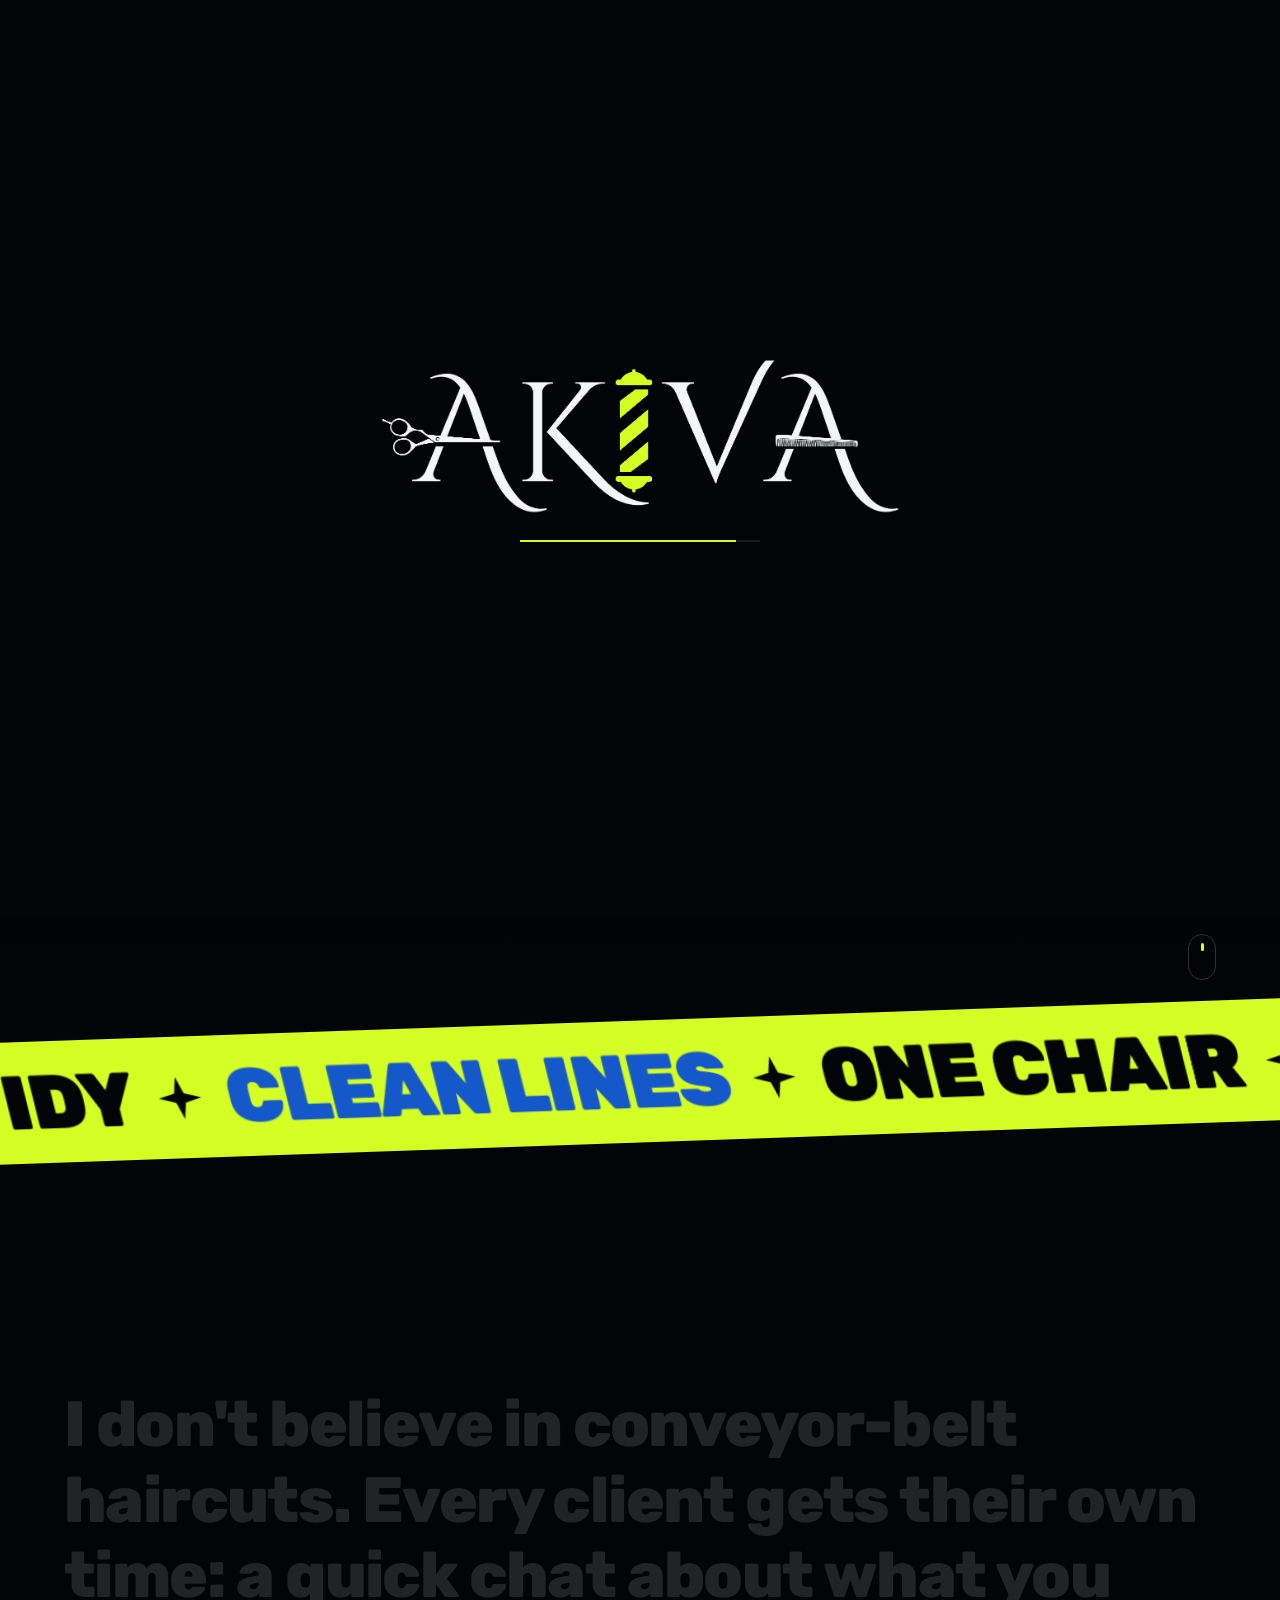
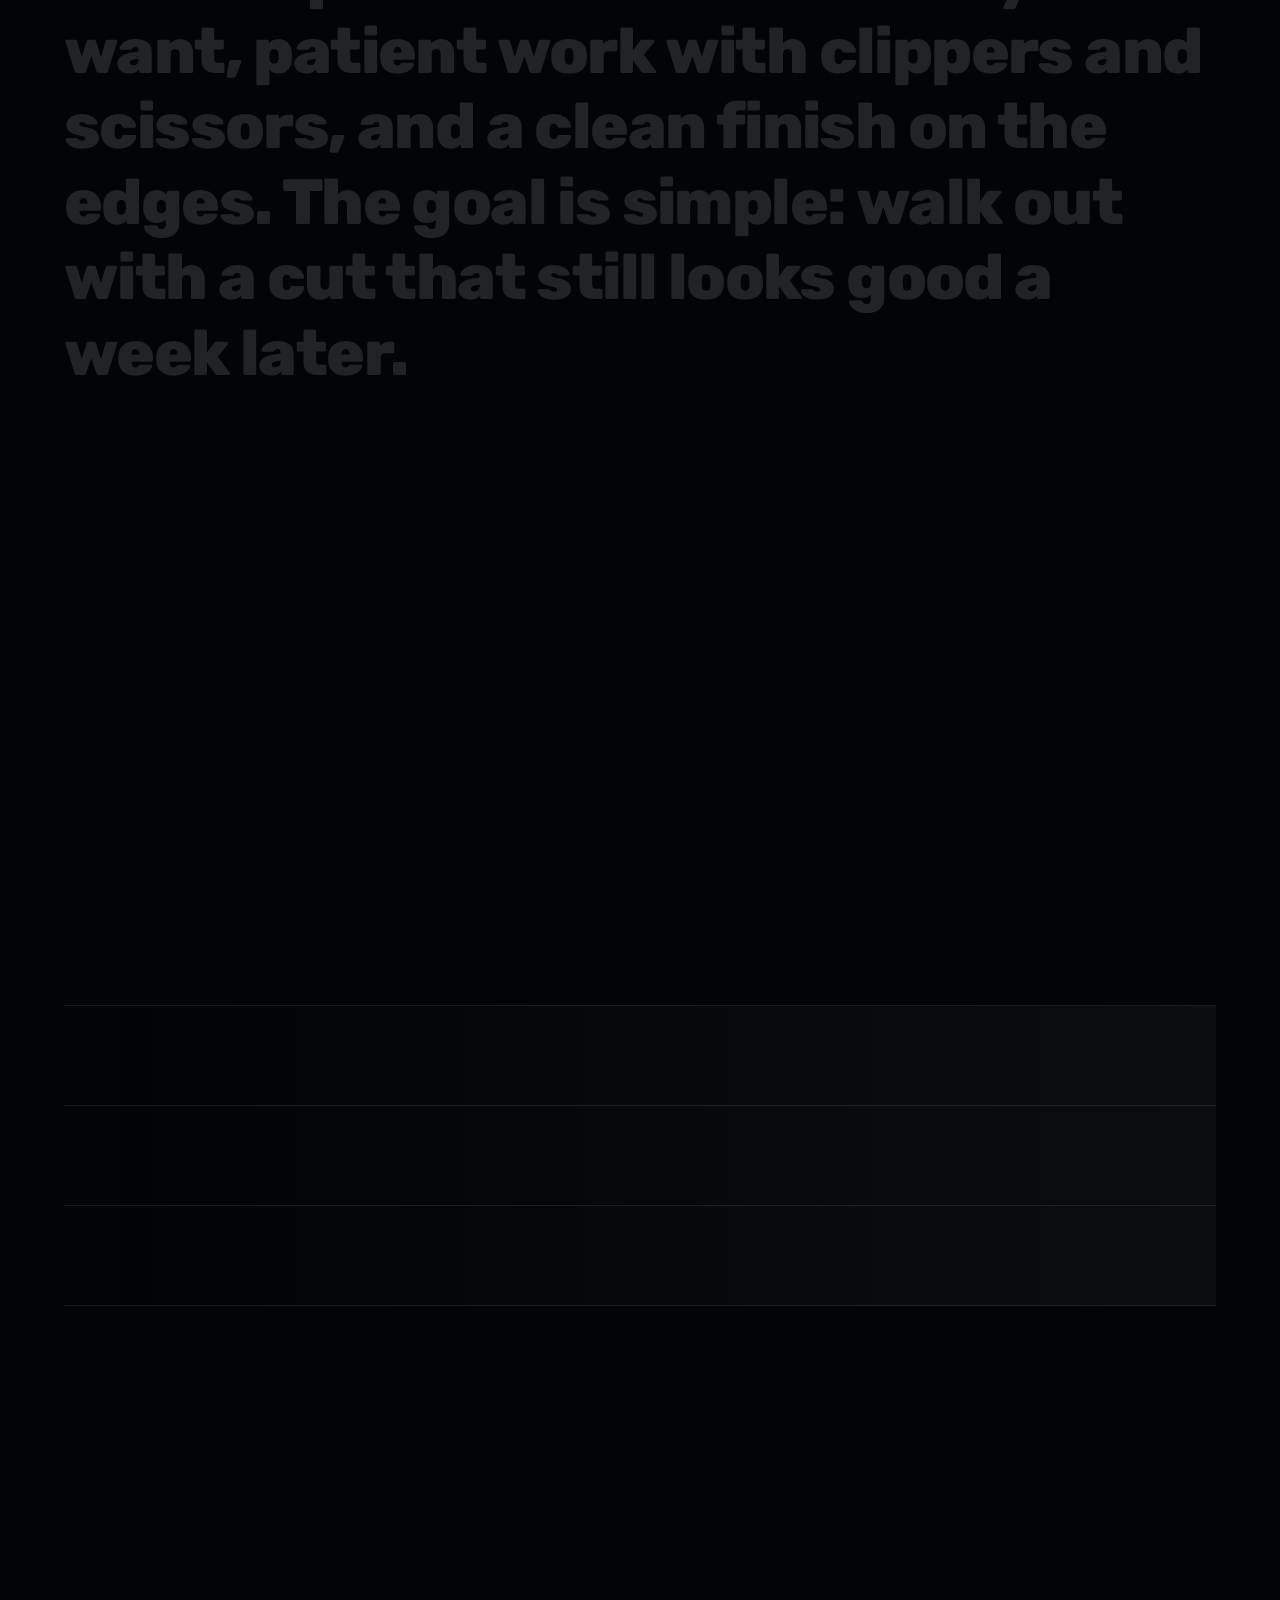
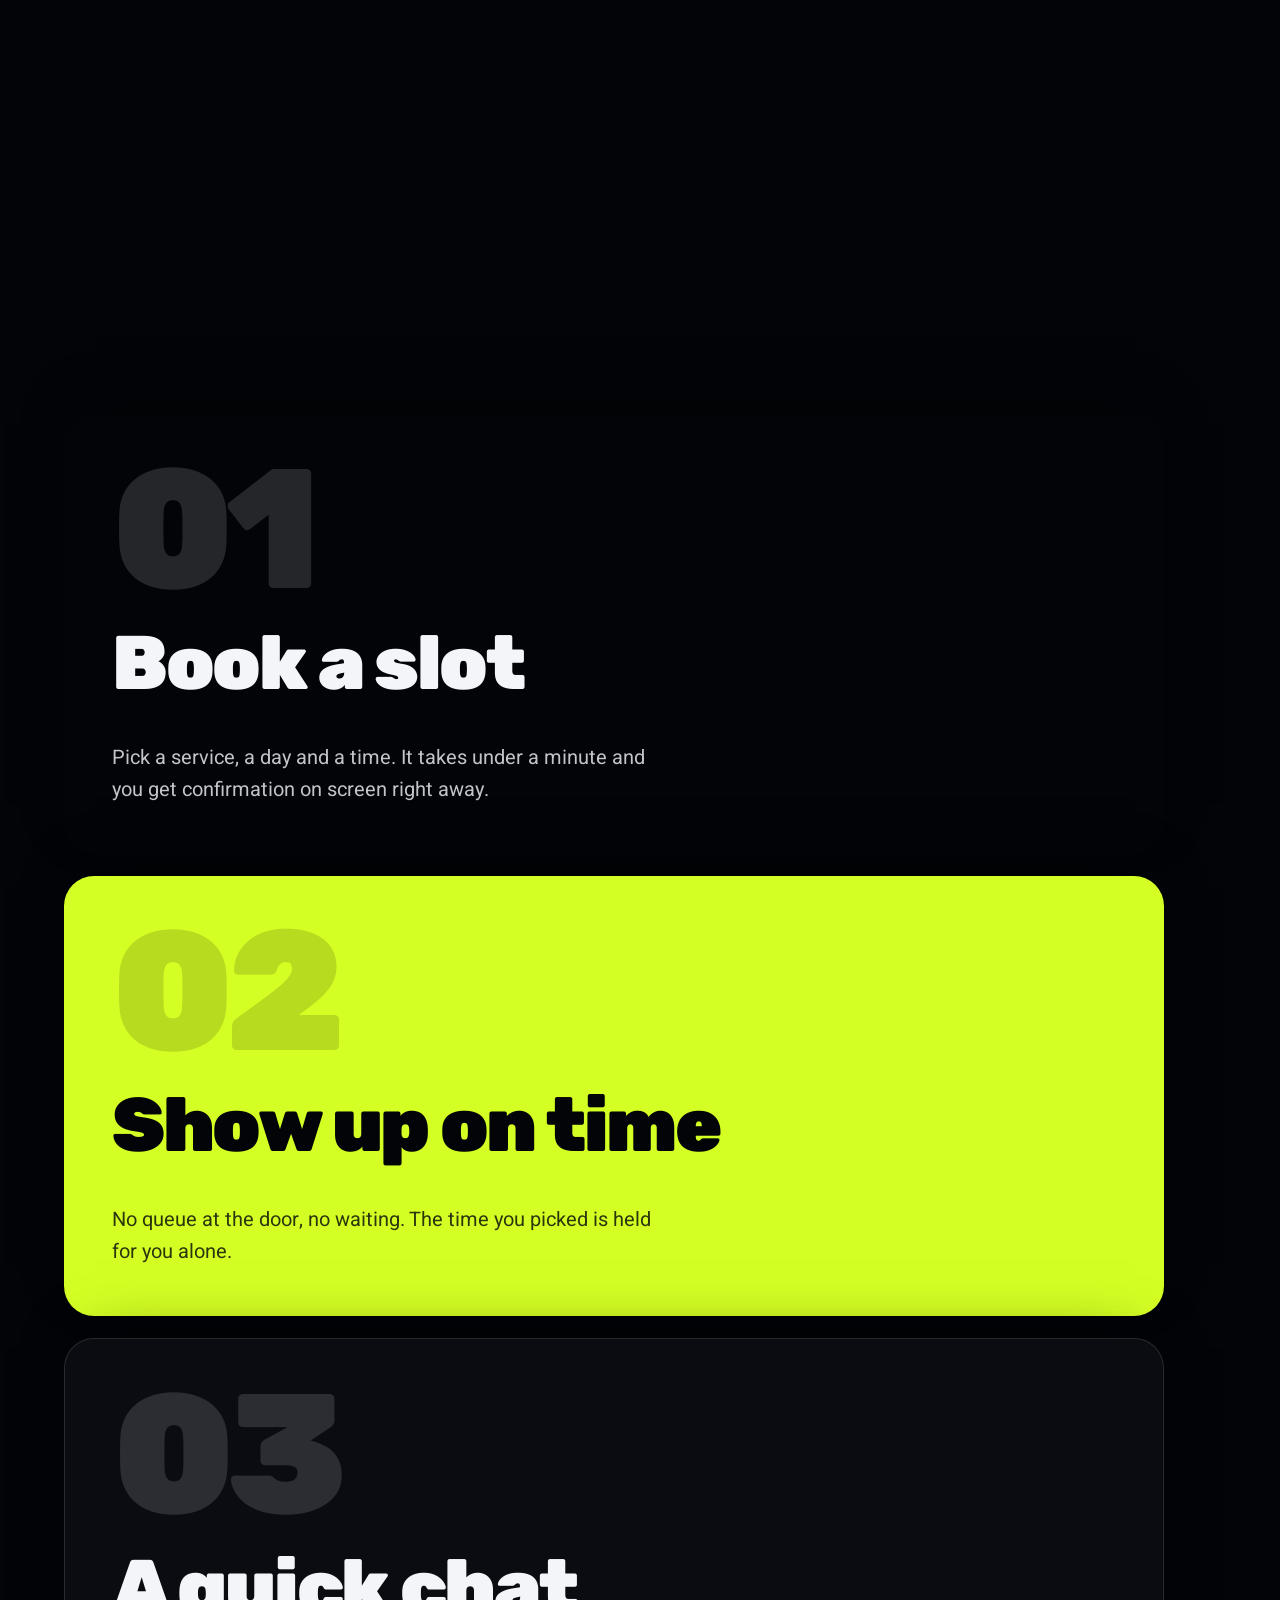
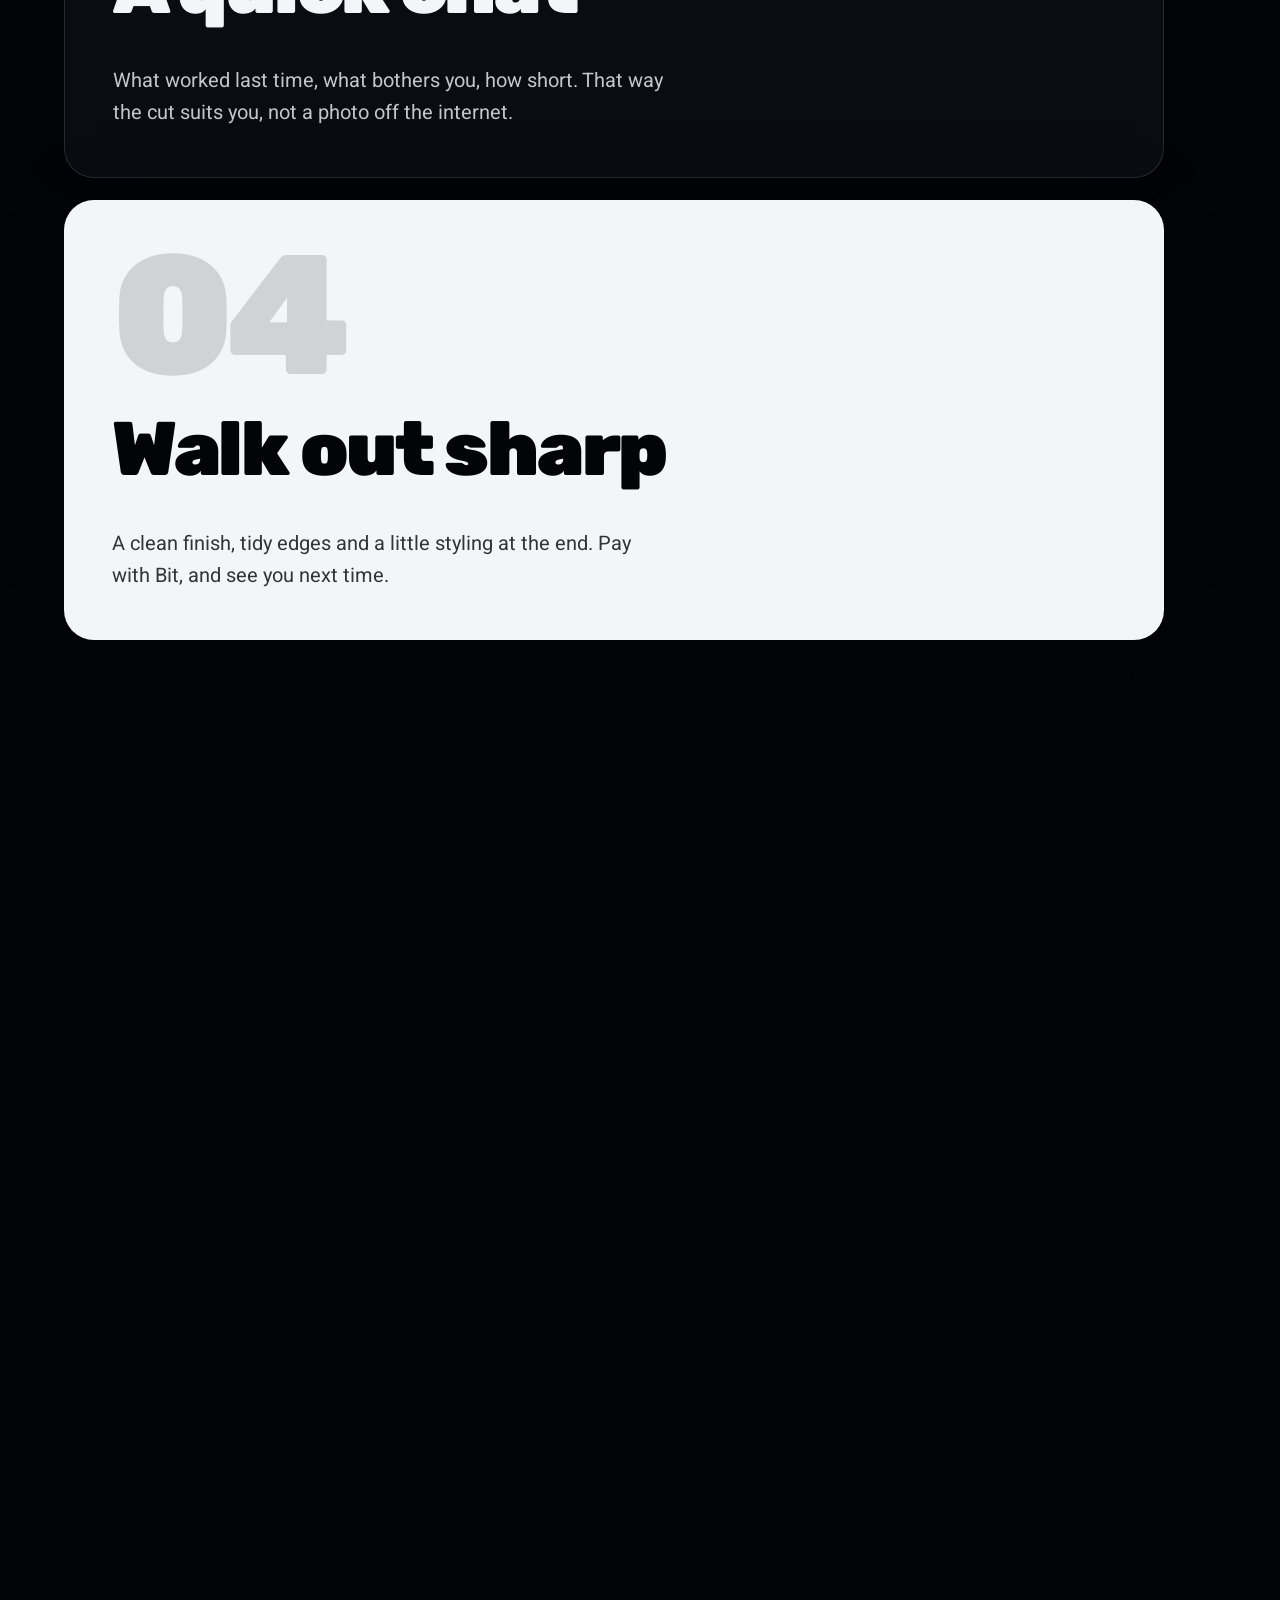
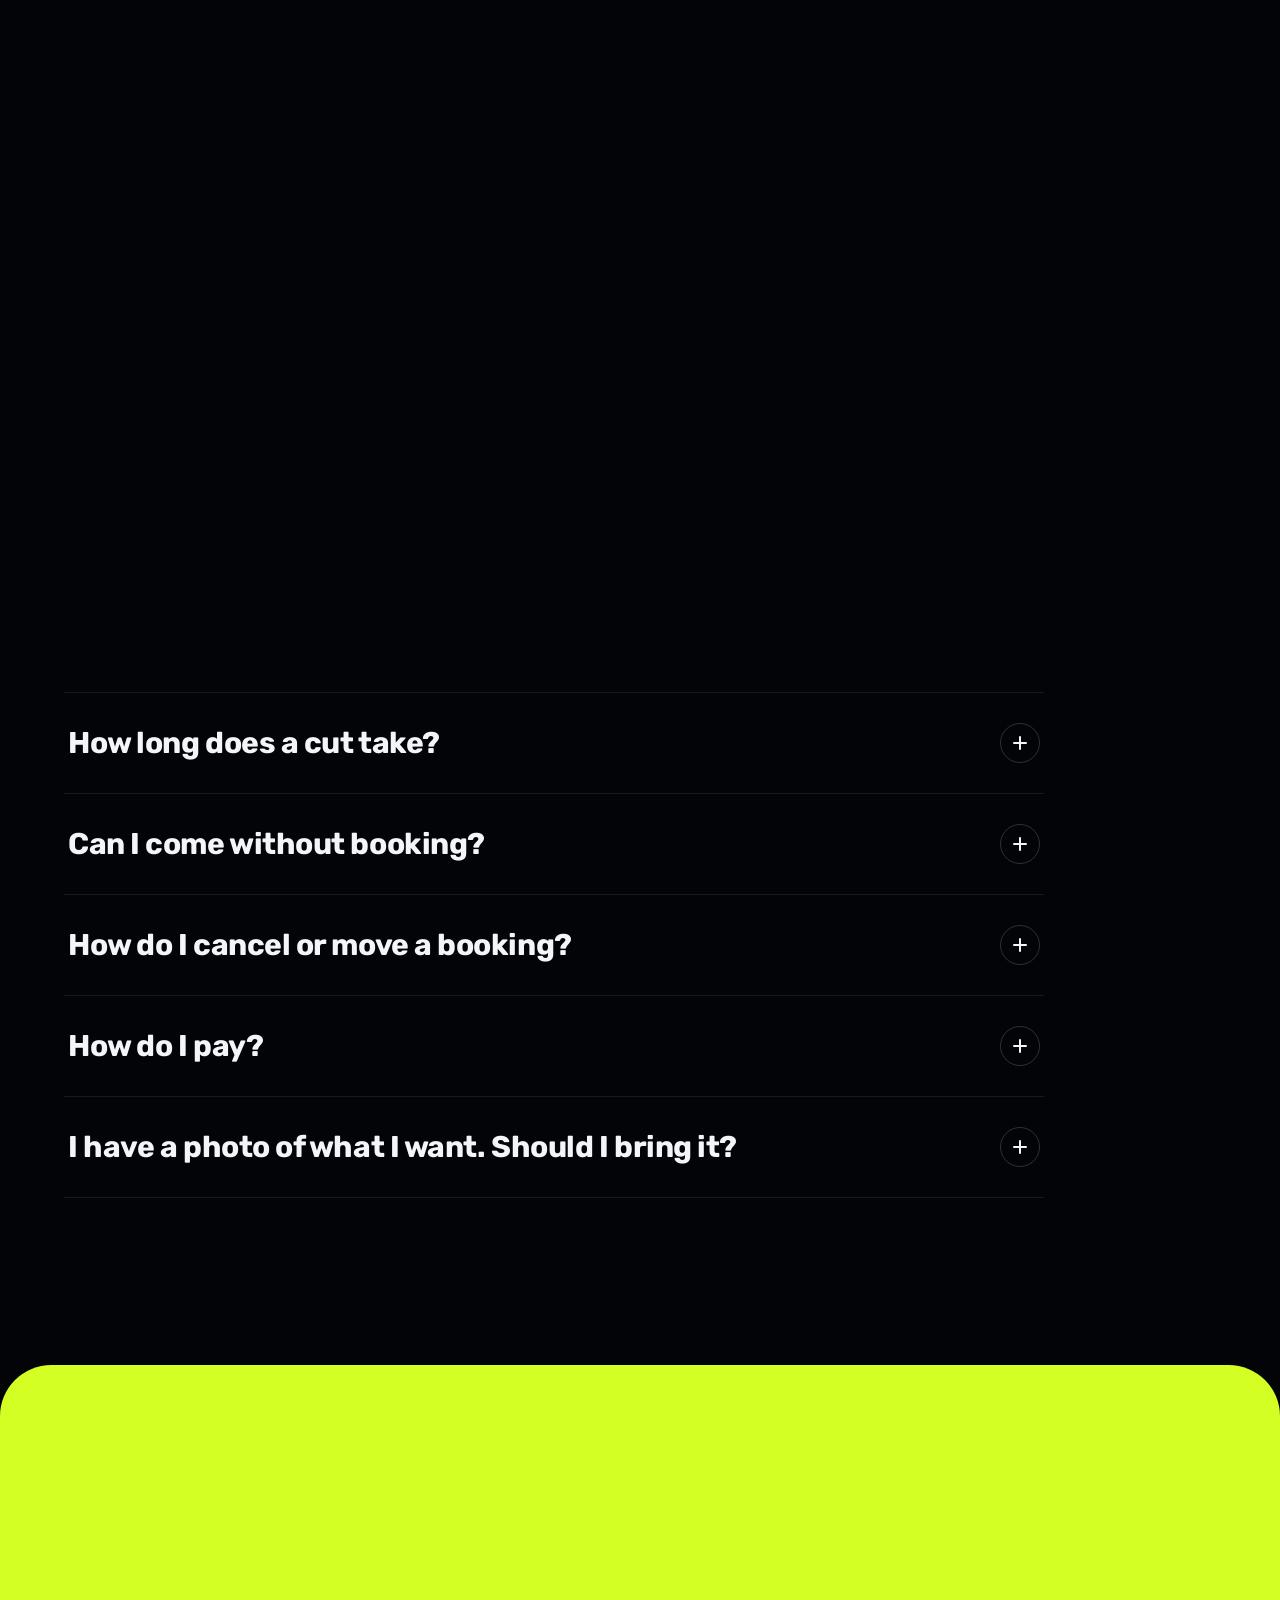
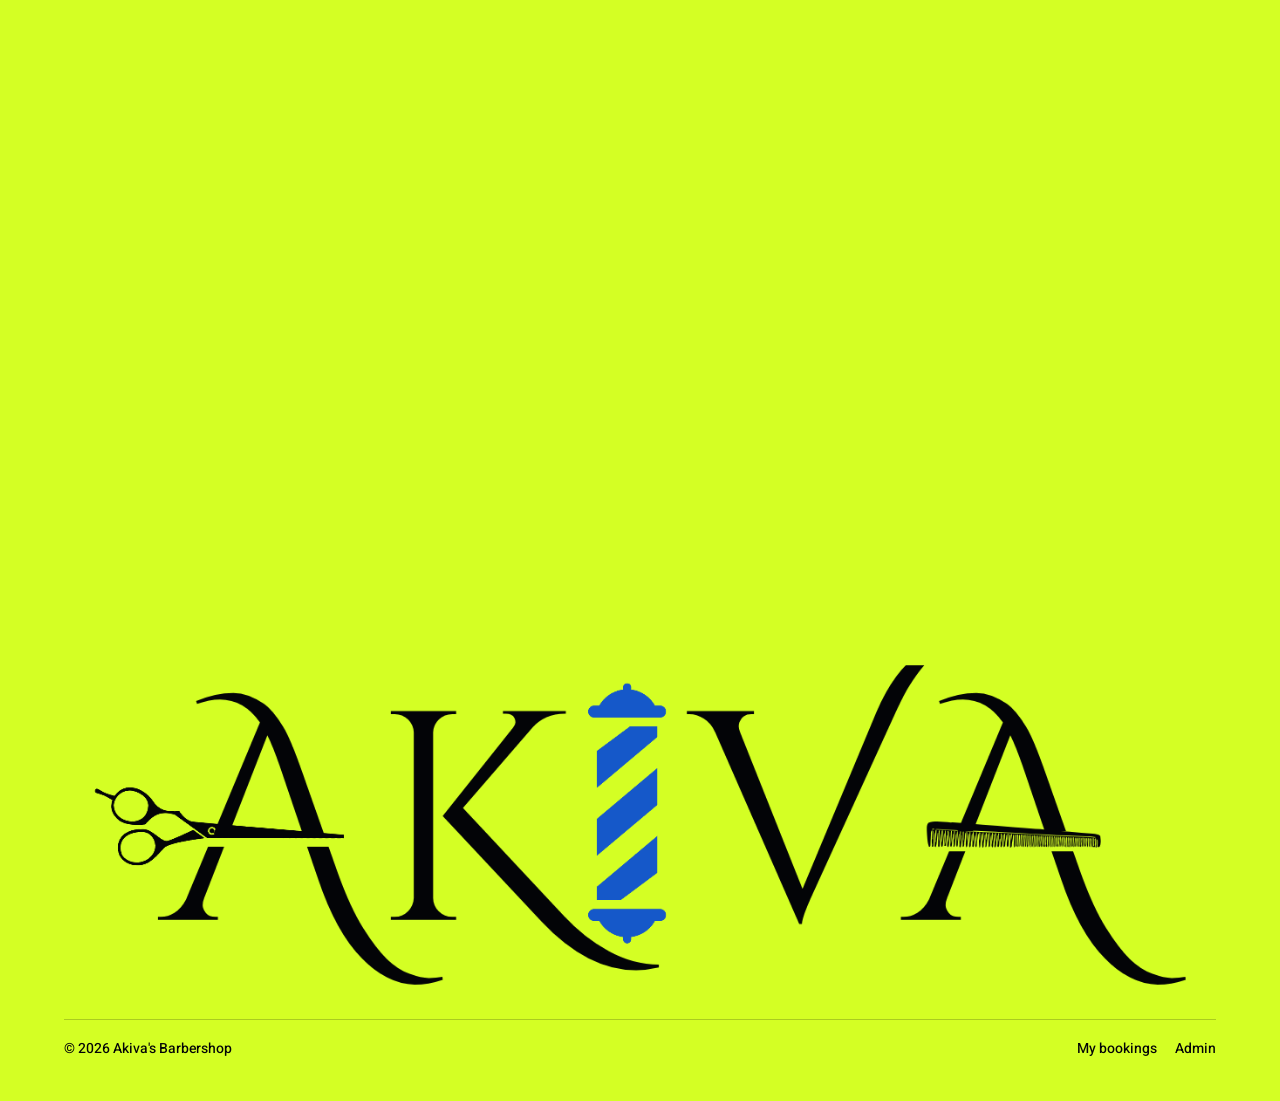
==== commit ffd8a28c: "Make the gallery a swipeable carousel, independent of page scroll Akiva asked that the photos stop m" ====
--- a/index.html
+++ b/index.html
@@ -19,7 +19,7 @@
 <link rel="preconnect" href="https://fonts.googleapis.com">
 <link rel="preconnect" href="https://fonts.gstatic.com" crossorigin>
 <link rel="stylesheet" href="https://fonts.googleapis.com/css2?family=Heebo:wght@300;400;500;700&family=Rubik:wght@500;700;800;900&display=swap">
-<link rel="stylesheet" href="css/site.css?v=202611031723">
+<link rel="stylesheet" href="css/site.css?v=202611031727">
 </head>
 <body class="site is-loading">
 
@@ -150,16 +150,20 @@
   </section>
 
   <!-- =============================== gallery ============================== -->
-  <section class="work hidden" id="work" data-pole="0.5,1.4,90,0.5" data-bg="#030407">
+  <section class="work static hidden" id="work" data-pole="0.5,1.4,90,0.5" data-bg="#030407">
     <div class="work-pin" id="workPin">
       <div class="work-sticky">
         <div class="sec-head work-head">
-          <span class="kicker" data-reveal data-t="workKicker">מהכיסא</span>
-          <h2 class="sec-title" data-lines data-t-lines="workTitle"></h2>
+          <div>
+            <span class="kicker" data-reveal data-t="workKicker">מהכיסא</span>
+            <h2 class="sec-title" data-lines data-t-lines="workTitle"></h2>
+          </div>
+          <div class="work-arrows" data-reveal>
+            <button type="button" class="icon-btn" id="workPrev" aria-label="previous"><svg viewBox="0 0 24 24" class="flip"><path d="M15 6l-6 6 6 6"/></svg></button>
+            <button type="button" class="icon-btn" id="workNext" aria-label="next"><svg viewBox="0 0 24 24" class="flip"><path d="M9 6l6 6-6 6"/></svg></button>
+          </div>
         </div>
         <div class="work-track" id="workTrack"></div>
-        <div class="work-bar" aria-hidden="true"><span id="workBar"></span></div>
-        <div class="work-count" aria-hidden="true"><b id="workIdx">01</b><span>/</span><span id="workTotal">01</span></div>
       </div>
     </div>
   </section>
@@ -352,12 +356,12 @@
   <div class="lb-count" id="lbCount"></div>
 </div>
 
-<script src="js/supabase.js?v=202611031723"></script>
-<script src="js/config.js?v=202611031723"></script>
-<script src="js/i18n.js?v=202611031723"></script>
-<script src="js/common.js?v=202611031723"></script>
-<script src="js/fx.js?v=202611031723"></script>
-<script src="js/site.js?v=202611031723"></script>
-<script src="js/booking.js?v=202611031723"></script>
+<script src="js/supabase.js?v=202611031727"></script>
+<script src="js/config.js?v=202611031727"></script>
+<script src="js/i18n.js?v=202611031727"></script>
+<script src="js/common.js?v=202611031727"></script>
+<script src="js/fx.js?v=202611031727"></script>
+<script src="js/site.js?v=202611031727"></script>
+<script src="js/booking.js?v=202611031727"></script>
 </body>
 </html>
--- a/css/site.css
+++ b/css/site.css
@@ -301,7 +301,15 @@
 .work-head .sec-title { margin-bottom: 6px; }
 .work-track { display: flex; gap: clamp(14px, 2vw, 26px); padding-inline: var(--gutter); width: max-content; will-change: transform; align-items: center; }
 .work.static .work-sticky { position: relative; min-height: 0; }
-.work.static .work-track { width: auto; overflow-x: auto; scroll-snap-type: x mandatory; padding-bottom: 10px; scrollbar-width: none; }
+.work.static .work-track { width: auto; overflow-x: auto; scroll-snap-type: x mandatory; scroll-padding-inline: var(--gutter); padding-block: 4svh 6svh; scrollbar-width: none; overscroll-behavior-x: contain; -webkit-overflow-scrolling: touch; cursor: grab; }
+.work.static .work-track.dragging { cursor: grabbing; scroll-snap-type: none; }
+.work.static .work-track.dragging .wk { pointer-events: none; }
+.work.static .wk { scroll-snap-align: start; }
+.work-head { display: flex; align-items: flex-end; justify-content: space-between; gap: 20px; }
+.work-arrows { display: none; gap: 10px; flex: none; margin-bottom: 18px; }
+.work-arrows .icon-btn { width: 54px; height: 54px; }
+.work-arrows .icon-btn:disabled { opacity: .3; pointer-events: none; }
+@media (hover: hover) and (pointer: fine) { .work-arrows { display: flex; } }
 .work.static .work-track::-webkit-scrollbar { display: none; }
 .wk { position: relative; flex: none; margin: 0; height: min(58svh, 560px); aspect-ratio: 3 / 4; border-radius: var(--r); overflow: hidden; background: var(--card); scroll-snap-align: center; cursor: zoom-in; }
 .wk:nth-child(3n+2) { aspect-ratio: 4 / 5; translate: 0 4svh; }
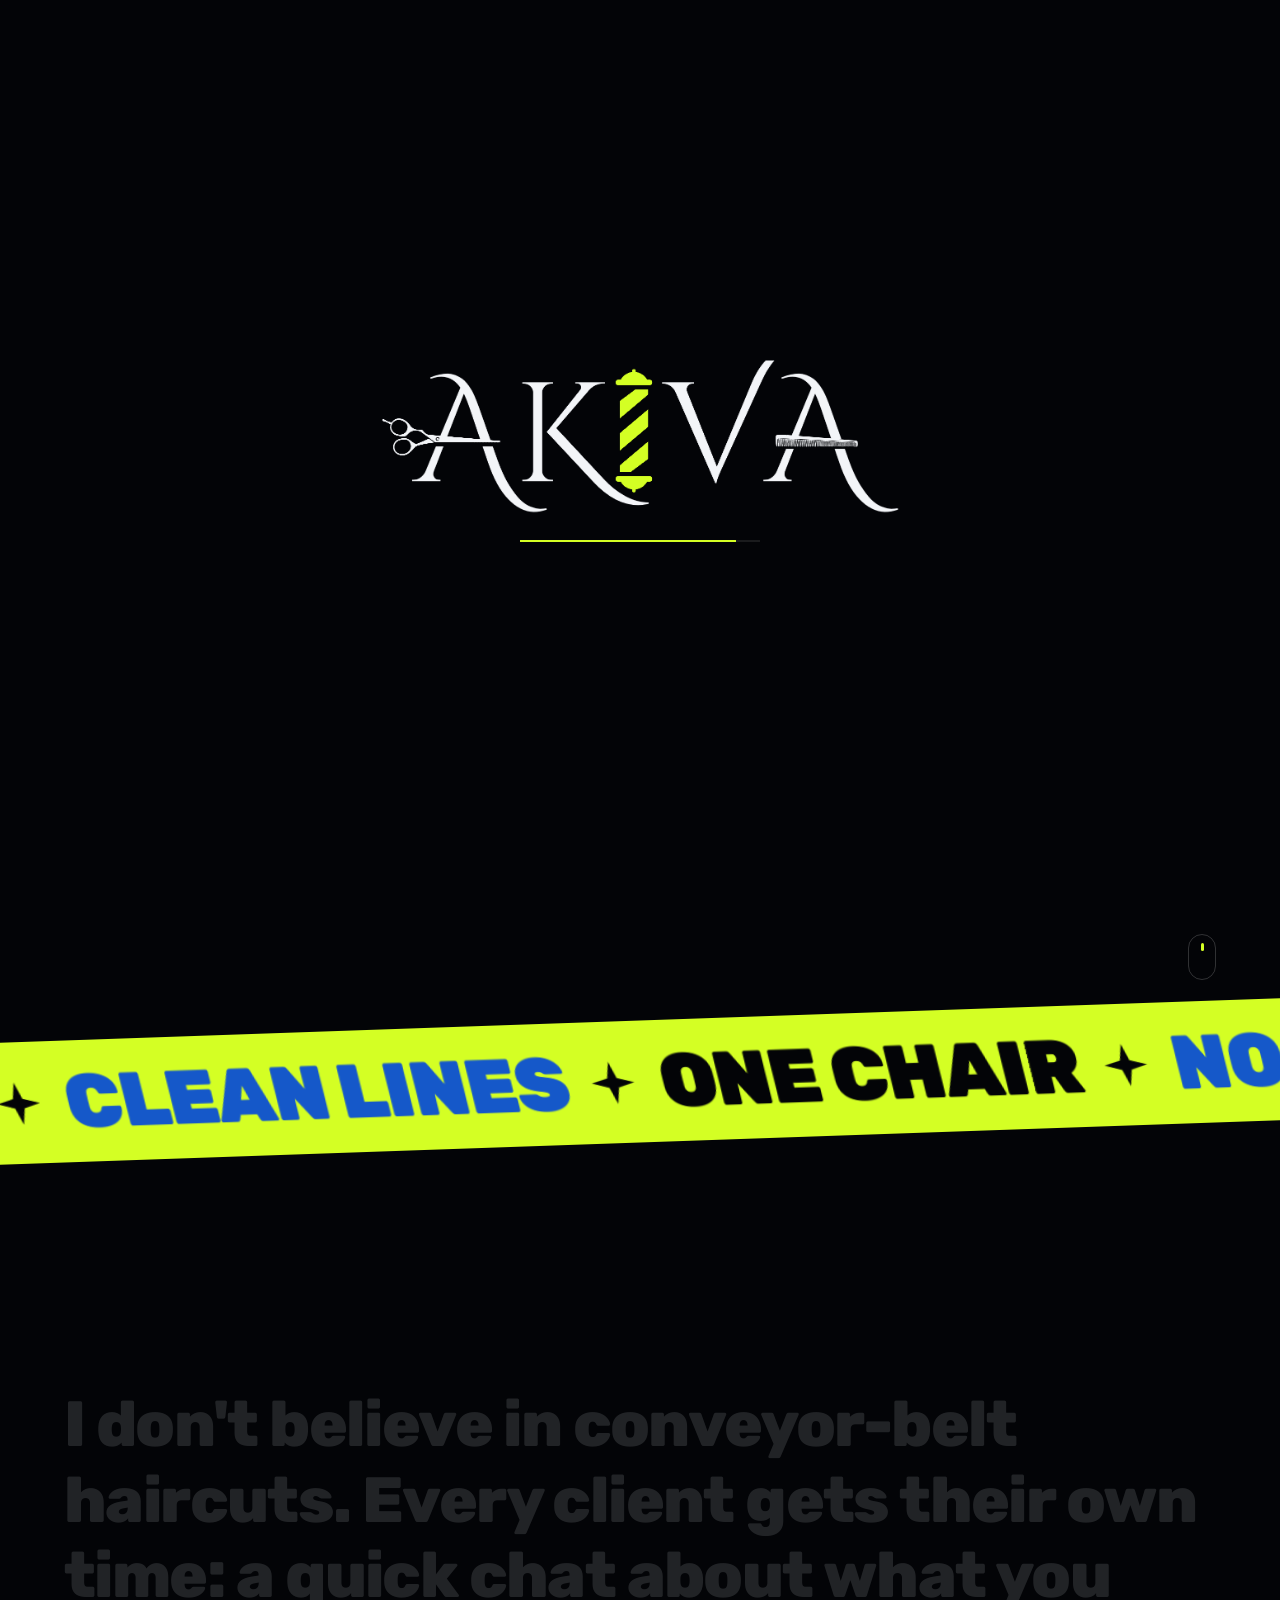
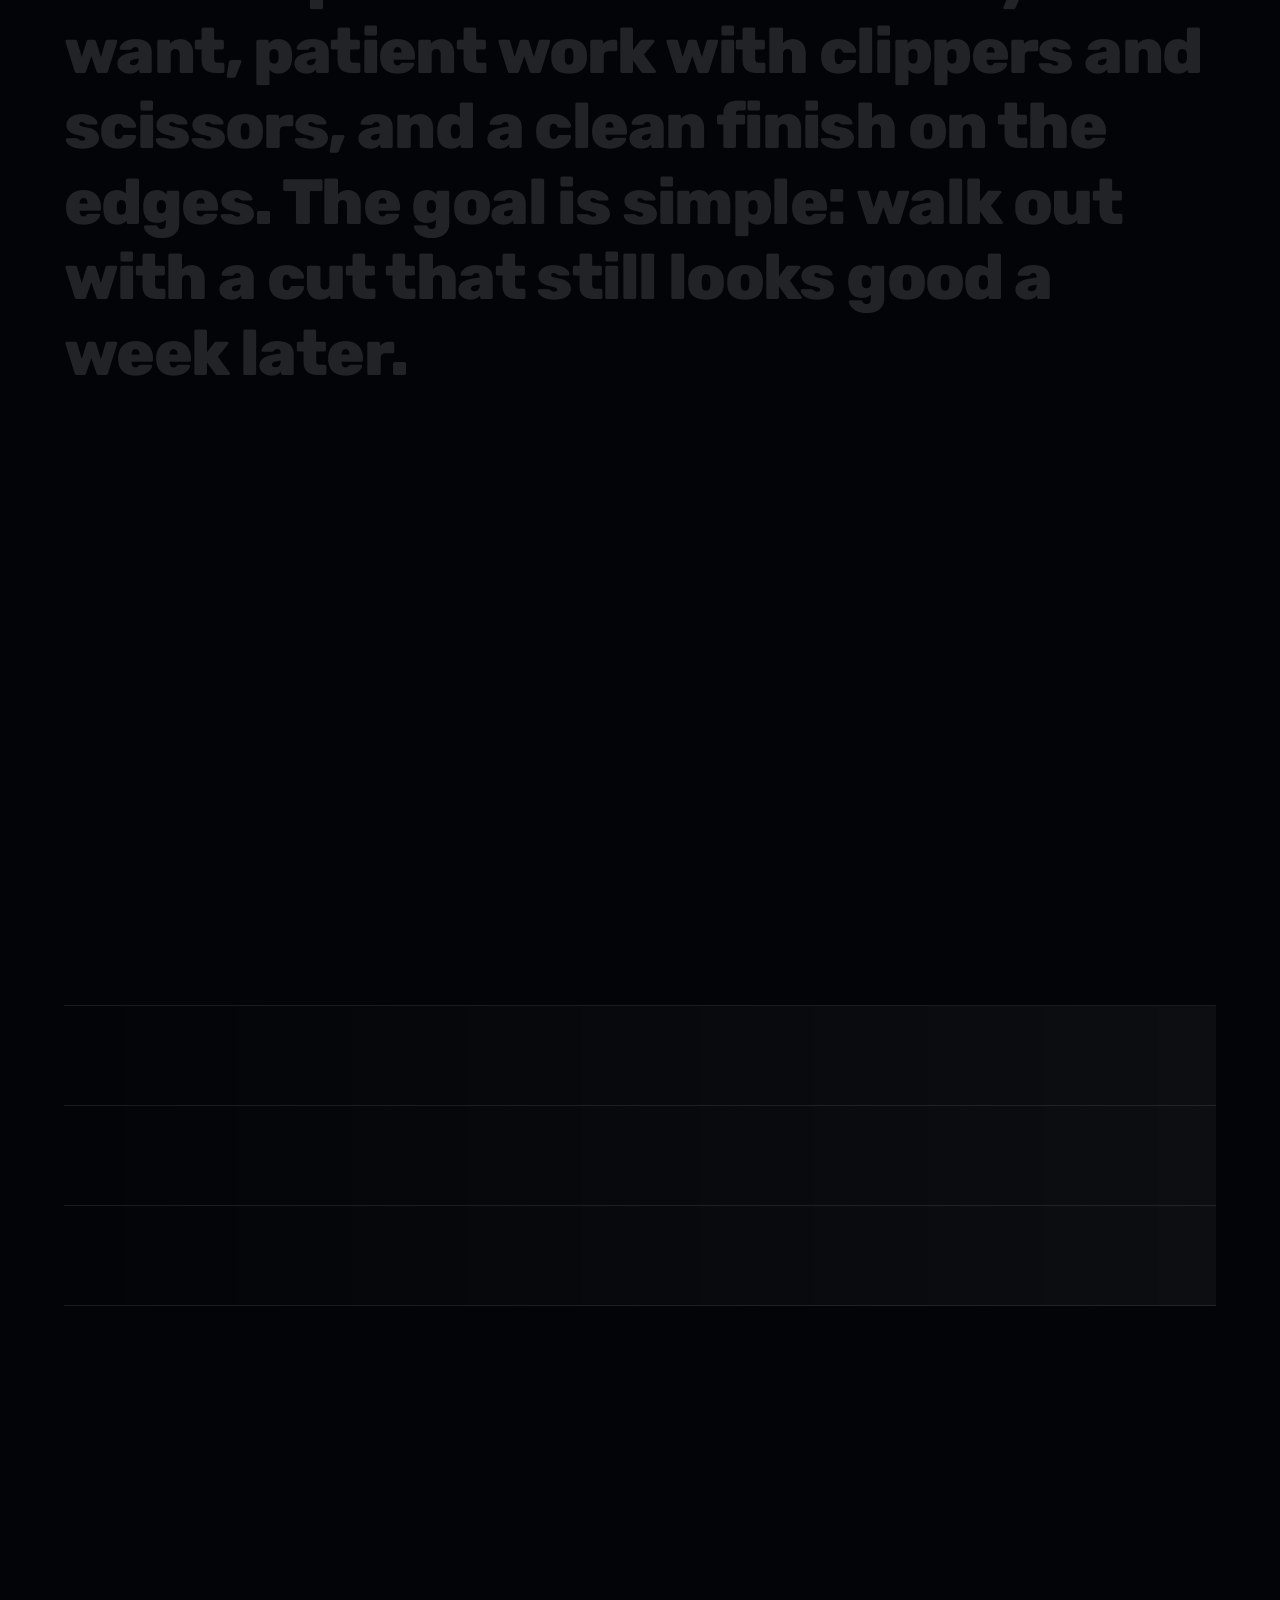
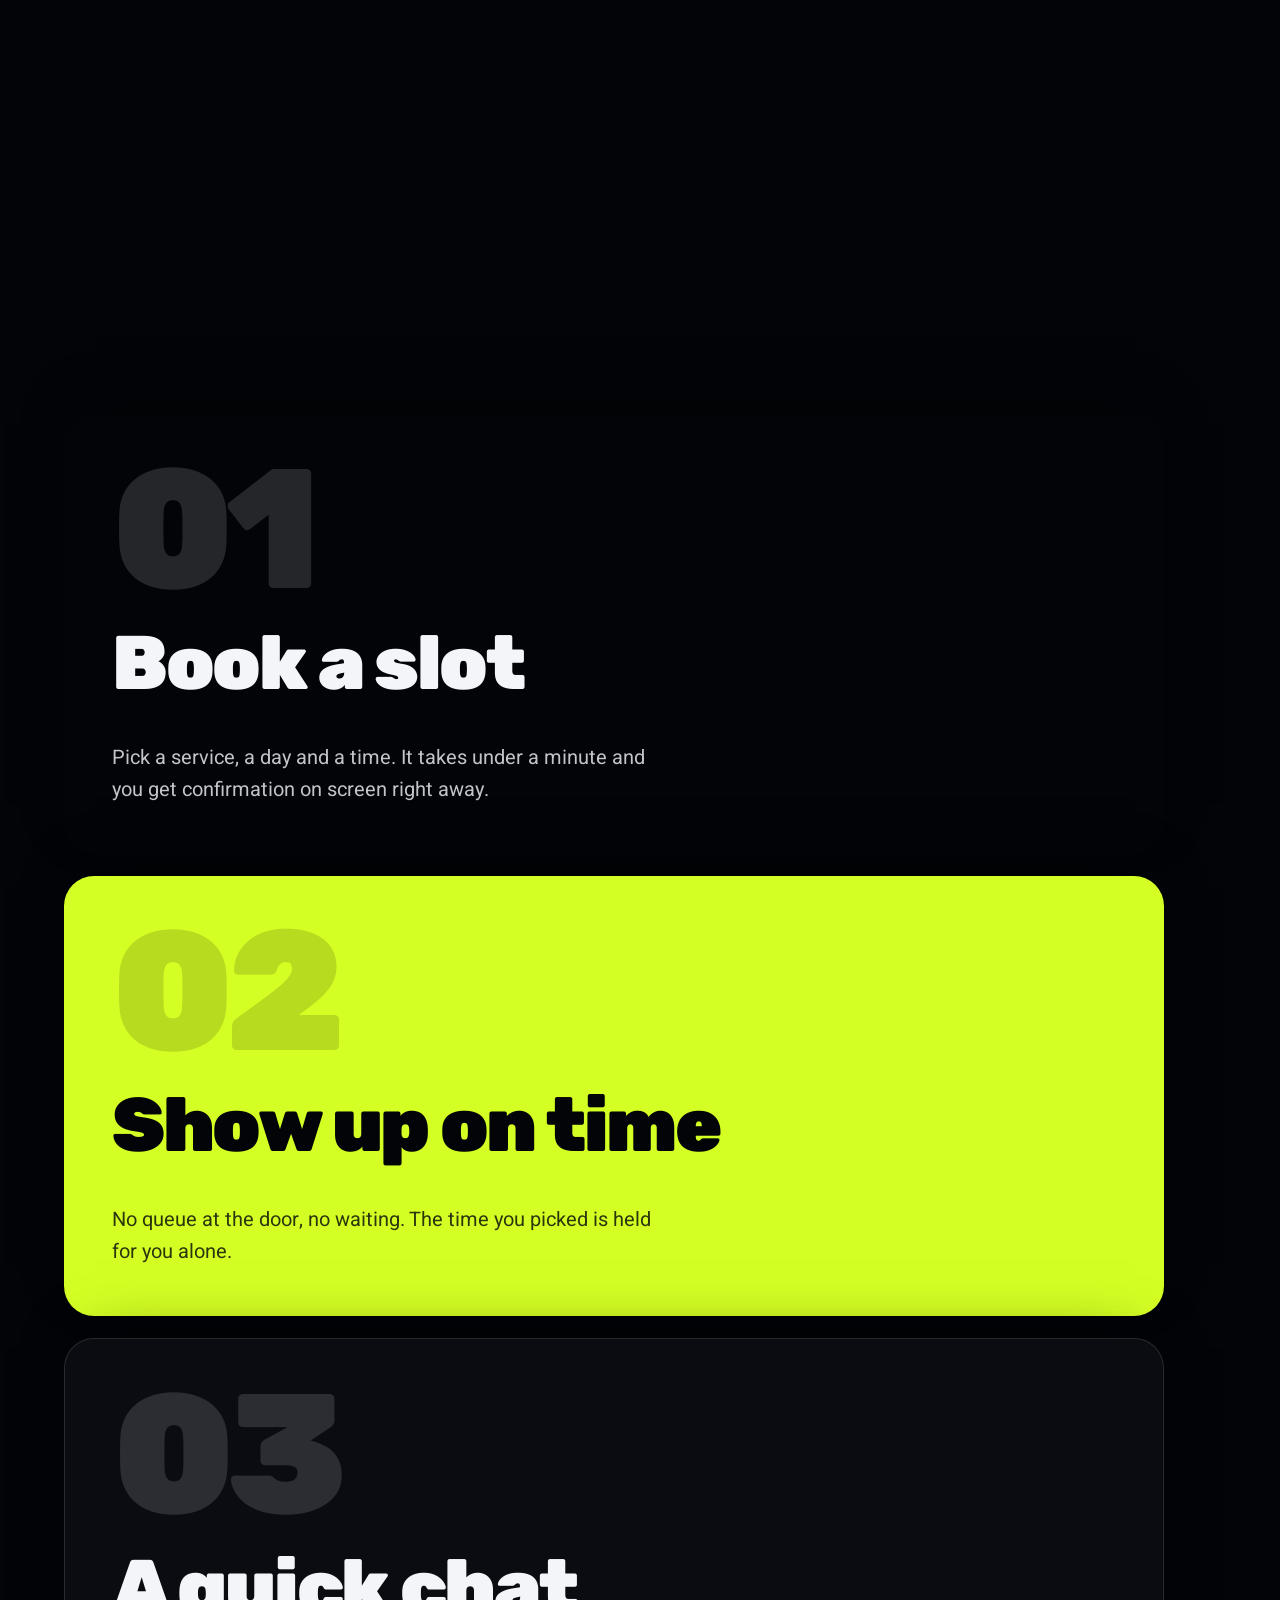
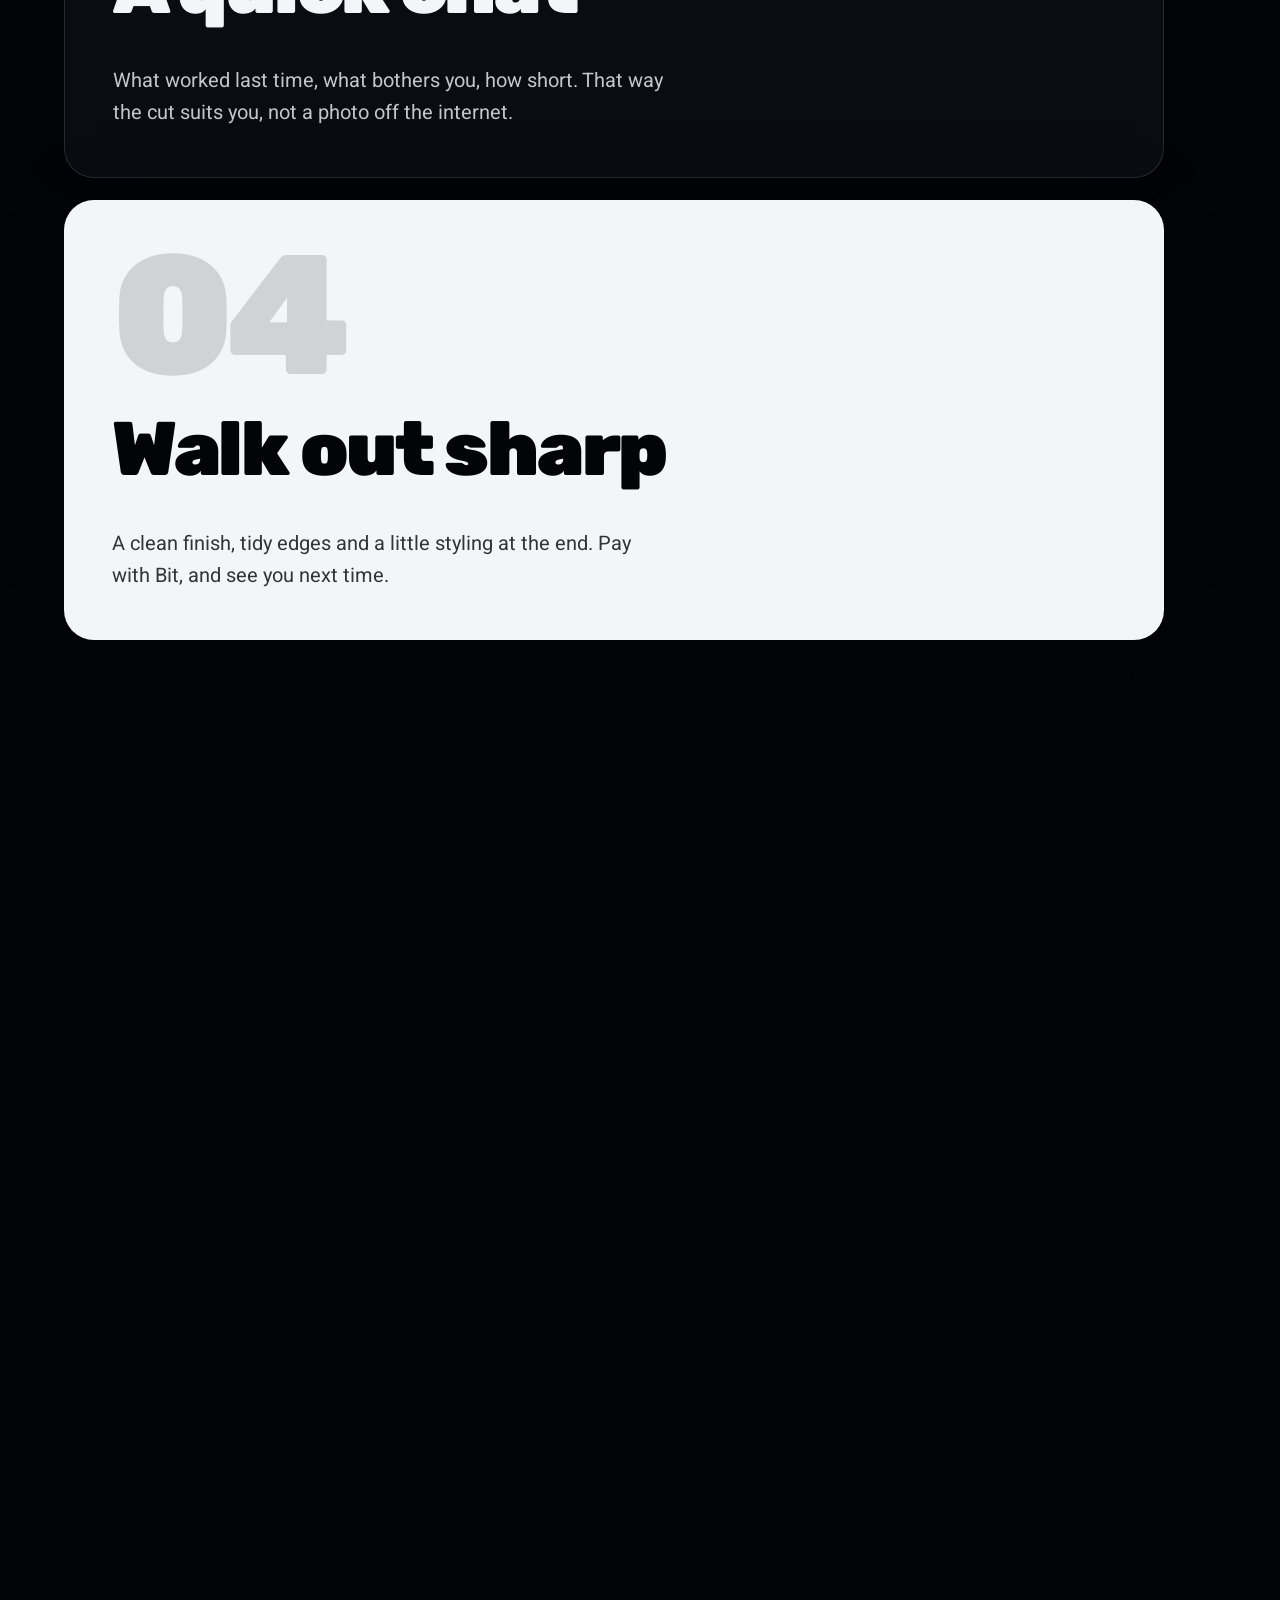
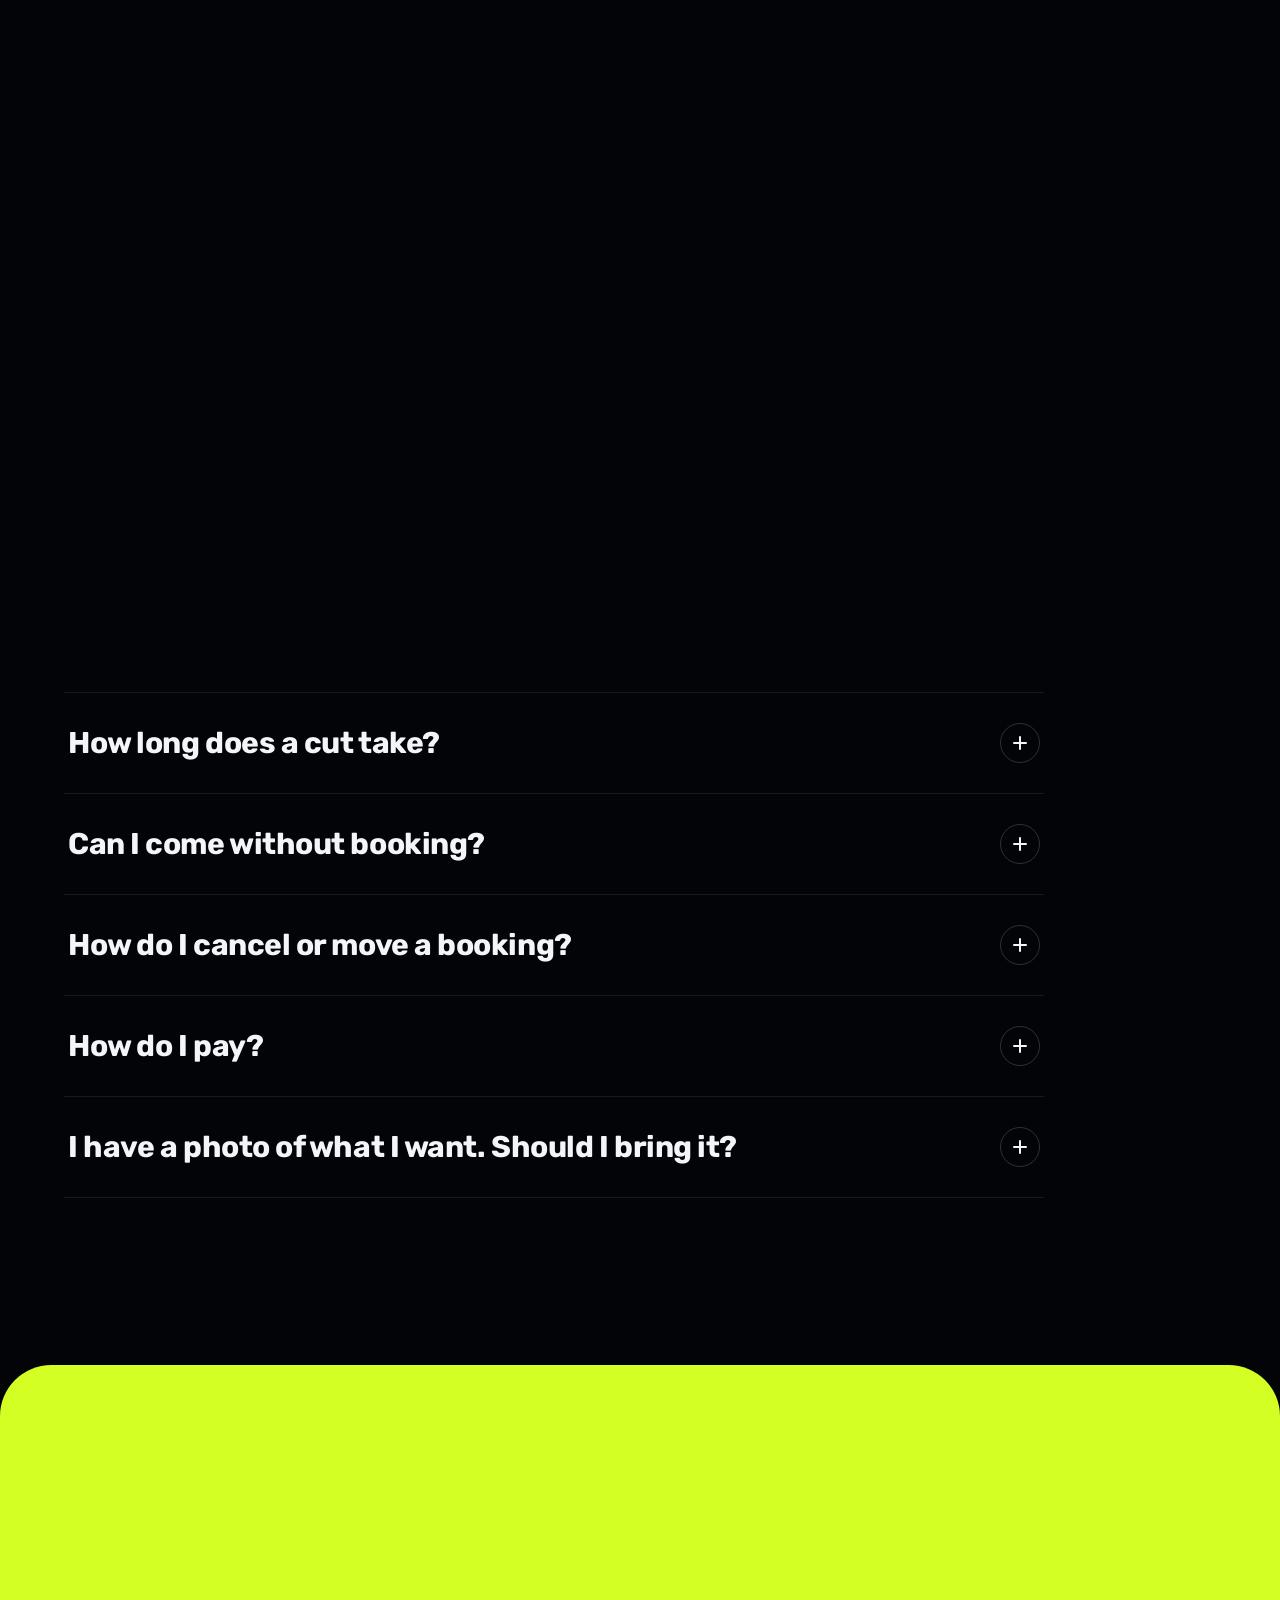
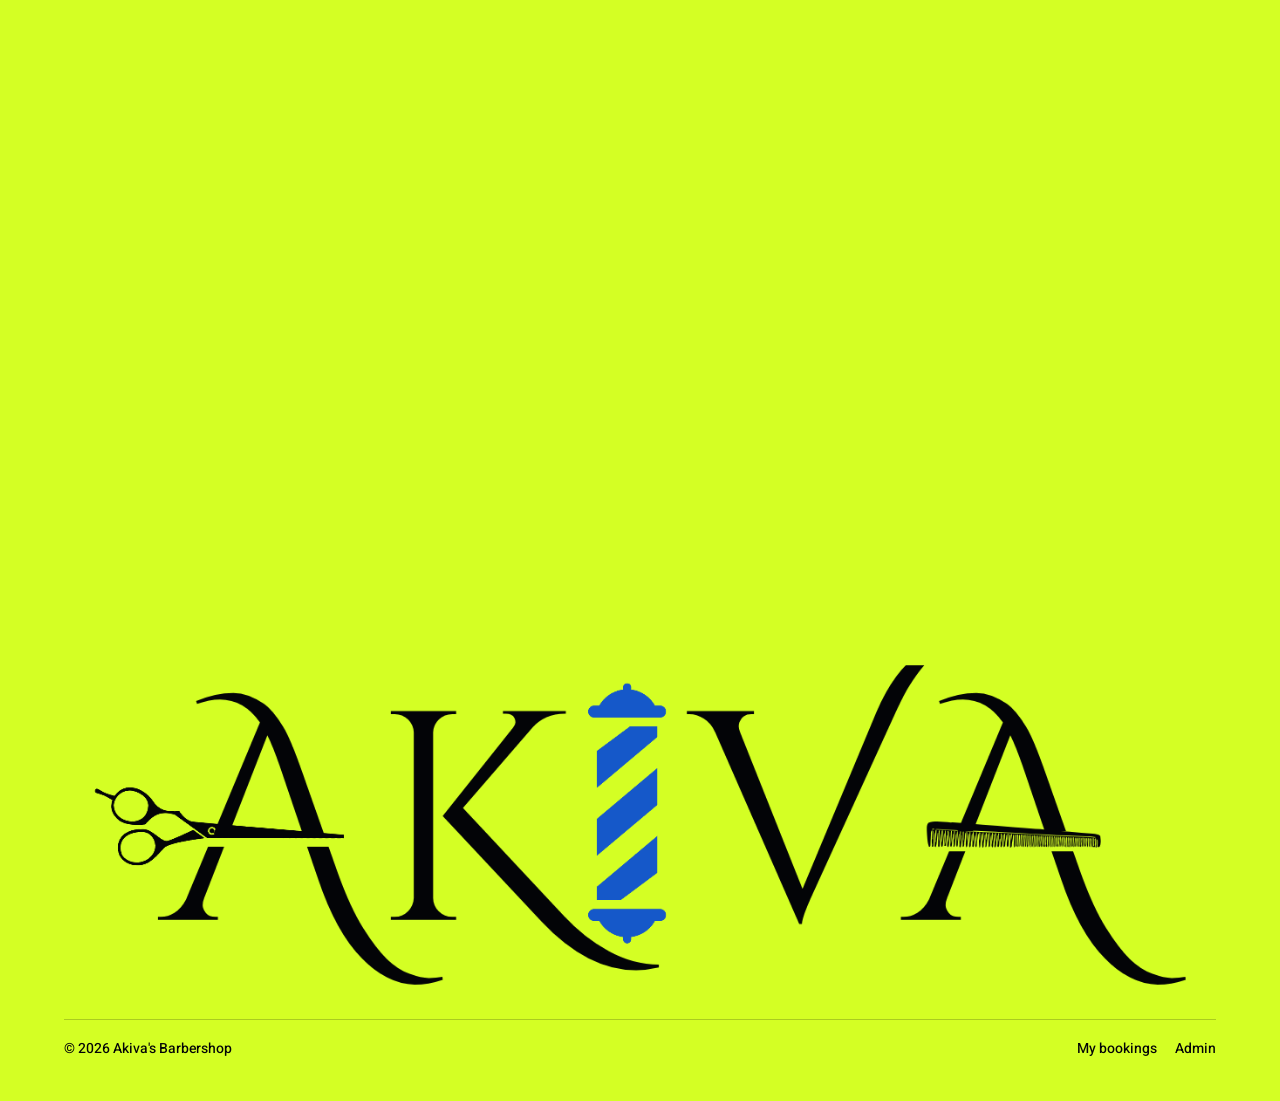
==== commit dc8672f1: "Show reviews three at a time, and stop phones showing a stale site Reviews: the rotating single quot" ====
--- a/index.html
+++ b/index.html
@@ -2,6 +2,7 @@
 <html lang="he" dir="rtl">
 <head>
 <meta charset="utf-8">
+<meta name="build" content="202611031734">
 <meta name="viewport" content="width=device-width, initial-scale=1, viewport-fit=cover">
 <meta name="apple-mobile-web-app-capable" content="yes">
 <meta name="mobile-web-app-capable" content="yes">
@@ -19,7 +20,7 @@
 <link rel="preconnect" href="https://fonts.googleapis.com">
 <link rel="preconnect" href="https://fonts.gstatic.com" crossorigin>
 <link rel="stylesheet" href="https://fonts.googleapis.com/css2?family=Heebo:wght@300;400;500;700&family=Rubik:wght@500;700;800;900&display=swap">
-<link rel="stylesheet" href="css/site.css?v=202611031727">
+<link rel="stylesheet" href="css/site.css?v=202611031734">
 </head>
 <body class="site is-loading">
 
@@ -181,8 +182,8 @@
       <span class="kicker" data-reveal data-t="reviewsKicker">מה אומרים</span>
       <h2 class="sec-title" data-lines data-t-lines="reviewsTitle"></h2>
     </div>
-    <div class="rv-stage" id="rvStage"></div>
-    <div class="rv-dots" id="rvDots"></div>
+    <div class="rv-grid" id="rvStage"></div>
+    <button type="button" class="btn btn-ghost rv-more hidden" id="rvMore"><span data-t="reviewsMore">עוד תגובות</span></button>
   </section>
 
   <!-- ================================ about =============================== -->
@@ -356,12 +357,12 @@
   <div class="lb-count" id="lbCount"></div>
 </div>
 
-<script src="js/supabase.js?v=202611031727"></script>
-<script src="js/config.js?v=202611031727"></script>
-<script src="js/i18n.js?v=202611031727"></script>
-<script src="js/common.js?v=202611031727"></script>
-<script src="js/fx.js?v=202611031727"></script>
-<script src="js/site.js?v=202611031727"></script>
-<script src="js/booking.js?v=202611031727"></script>
+<script src="js/supabase.js?v=202611031734"></script>
+<script src="js/config.js?v=202611031734"></script>
+<script src="js/i18n.js?v=202611031734"></script>
+<script src="js/common.js?v=202611031734"></script>
+<script src="js/fx.js?v=202611031734"></script>
+<script src="js/site.js?v=202611031734"></script>
+<script src="js/booking.js?v=202611031734"></script>
 </body>
 </html>
--- a/css/site.css
+++ b/css/site.css
@@ -338,18 +338,16 @@
 @media (min-width: 760px) { .stats { grid-template-columns: repeat(3, 1fr); } .stat { border-bottom: 0; border-inline-end: 1px solid var(--line); } .stat:last-child { border-inline-end: 0; } }
 
 /* ----------------------------------------------------------------- reviews */
-.rv-stage { position: relative; min-height: 260px; display: grid; }
-.rv { grid-area: 1 / 1; max-width: 960px; margin: 0; opacity: 0; transform: translateY(30px); transition: opacity .9s var(--ease), transform 1.1s var(--ease); pointer-events: none; }
-.rv.on { opacity: 1; transform: none; pointer-events: auto; }
-.rv-stars { color: var(--lime); letter-spacing: .25em; font-size: 18px; margin-bottom: 16px; }
-.rv blockquote { margin: 0; font-family: var(--f-display); font-size: clamp(26px, 3.8vw, 50px); line-height: 1.2; font-weight: 700; letter-spacing: -.02em; }
-.rv cite { display: block; margin-top: 22px; font-style: normal; color: var(--ink-2); font-weight: 700; }
-.rv cite::before { content: "— "; color: var(--lime); }
-.rv-dots { display: flex; gap: 8px; margin-top: 34px; }
-.rv-dots button { width: 36px; height: 3px; border-radius: 3px; background: var(--line-2); position: relative; overflow: hidden; }
-.rv-dots button.on::after { content: ""; position: absolute; inset: 0; background: var(--lime); transform-origin: var(--origin, left); animation: fillbar 6s linear forwards; }
-[dir="rtl"] .rv-dots button.on::after { --origin: right; }
-@keyframes fillbar { from { transform: scaleX(0); } to { transform: scaleX(1); } }
+.rv-grid { display: grid; gap: 16px; grid-template-columns: 1fr; max-width: 1200px; }
+@media (min-width: 760px) { .rv-grid { grid-template-columns: repeat(3, 1fr); } }
+.rv { position: relative; margin: 0; padding: 24px; border-radius: var(--r); background: var(--bg-2); border: 1px solid var(--line); display: flex; flex-direction: column; gap: 14px; }
+.rv-who { display: flex; align-items: center; gap: 12px; }
+.rv-avatar { width: 48px; height: 48px; border-radius: 50%; flex: none; display: grid; place-items: center; background: var(--blue); color: #fff; font-family: var(--f-display); font-weight: 800; font-size: 22px; }
+.rv cite { font-style: normal; font-family: var(--f-display); font-weight: 800; font-size: clamp(22px, 2.6vw, 28px); line-height: 1.1; letter-spacing: -.02em; color: var(--ink); }
+.rv-stars { color: var(--lime); letter-spacing: .15em; font-size: 15px; line-height: 1; }
+.rv-off { color: var(--line-2); }
+.rv blockquote { margin: 0; font-size: 16px; line-height: 1.6; color: var(--ink-2); font-weight: 400; }
+.rv-more { margin-top: 26px; }
 
 /* ------------------------------------------------------------------- about */
 .about { display: grid; gap: clamp(40px, 6vw, 90px); align-items: start; }
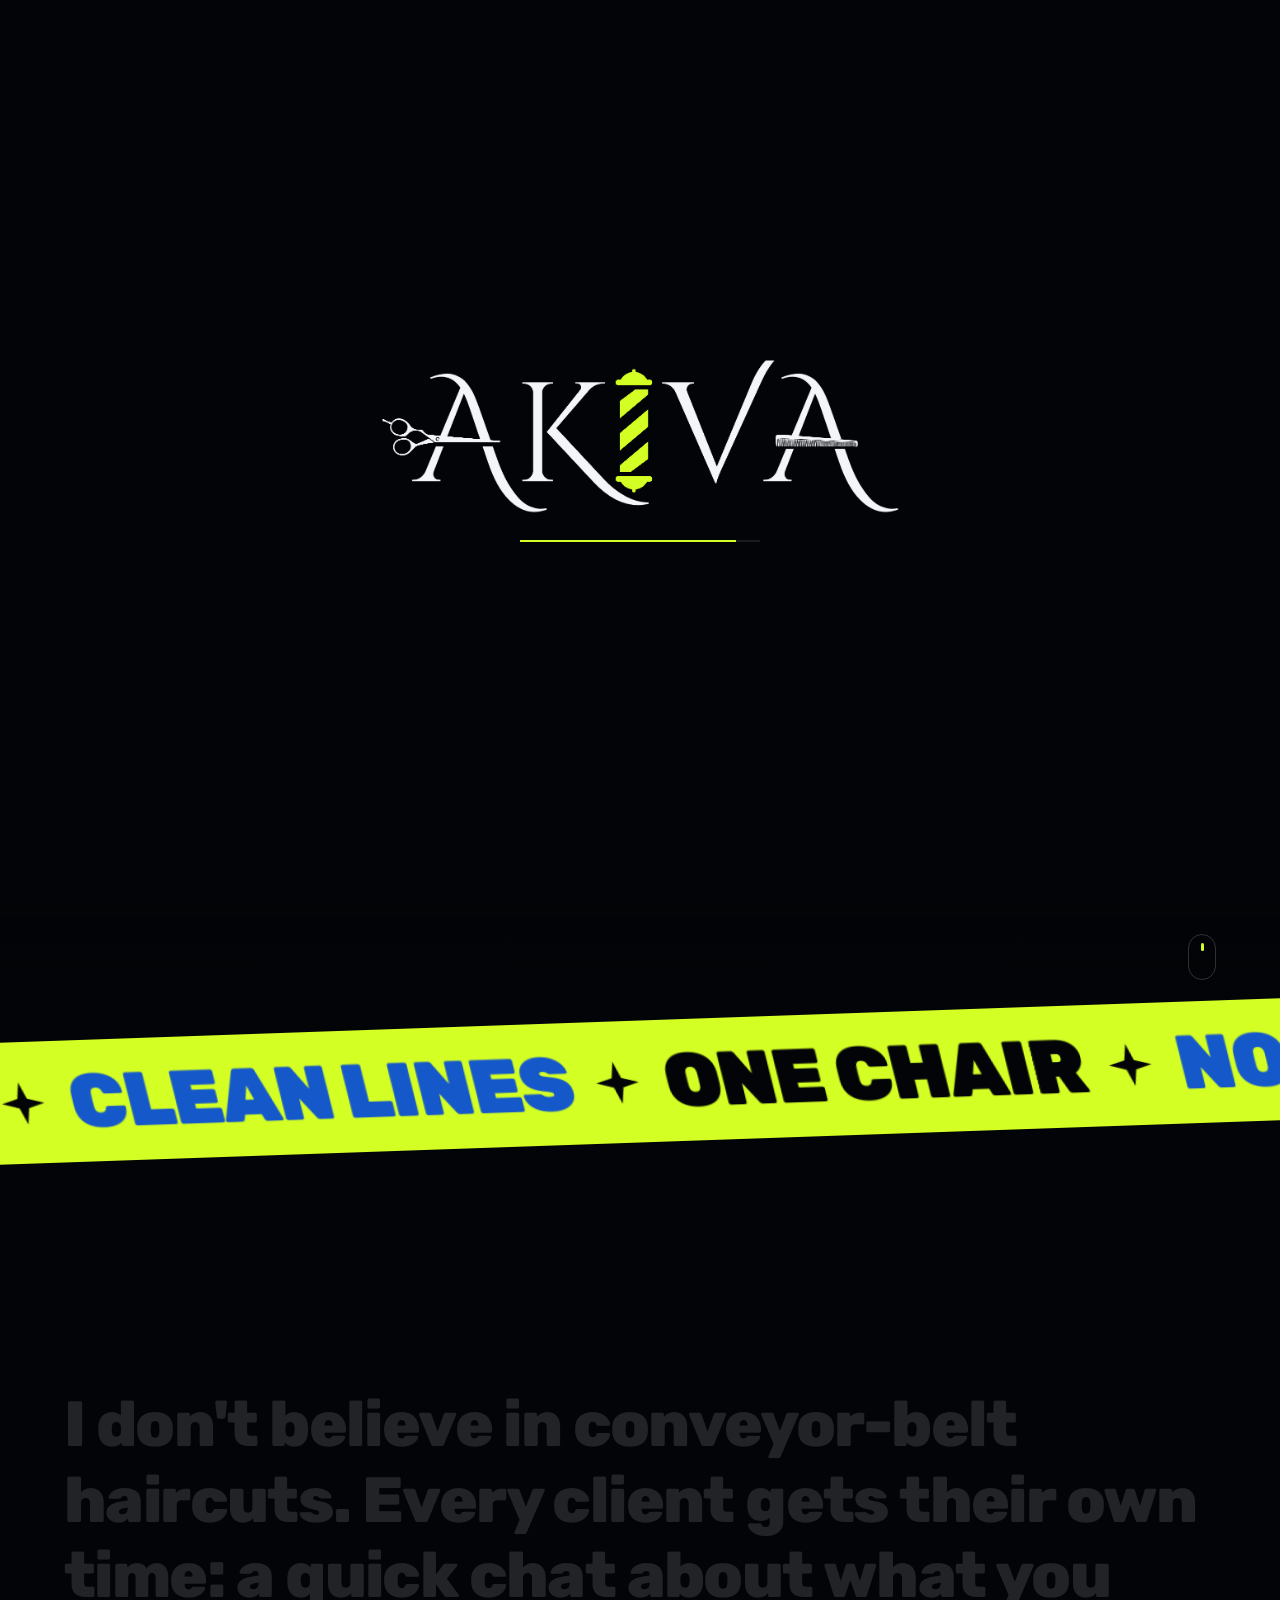
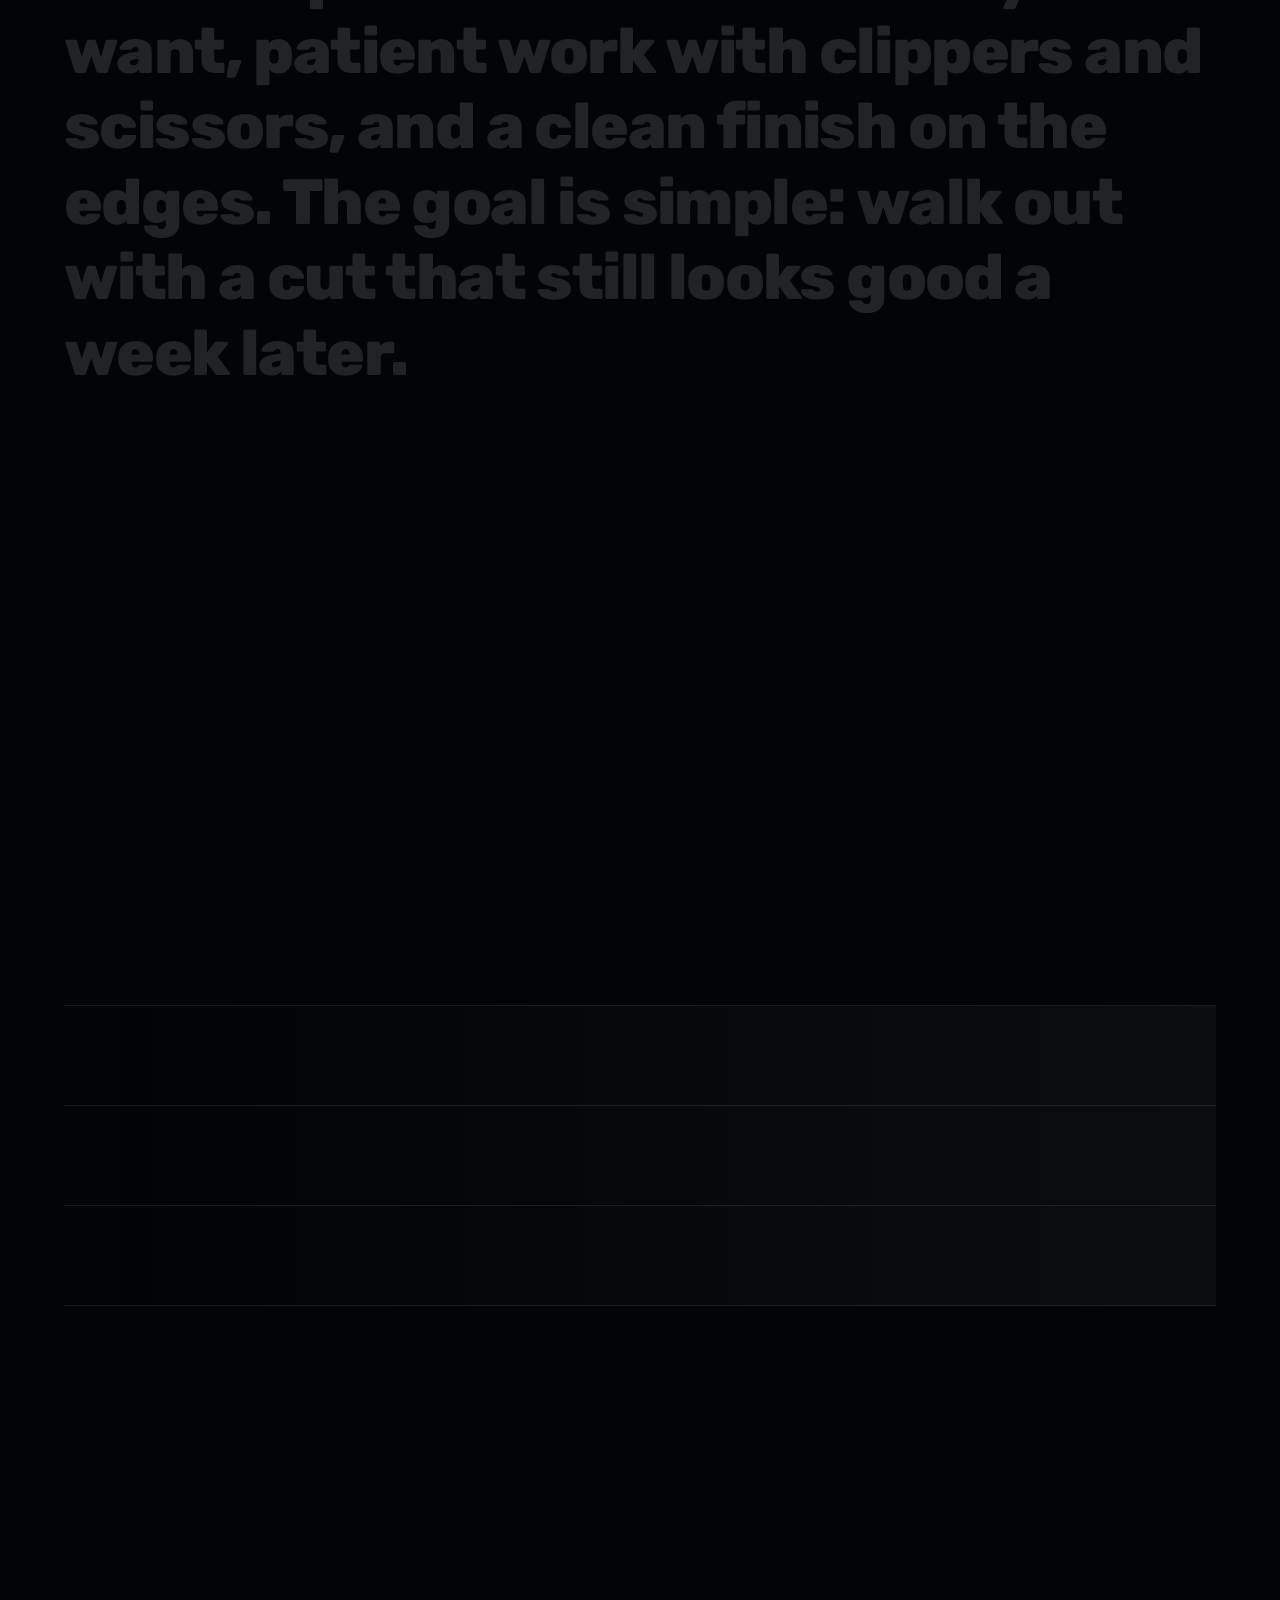
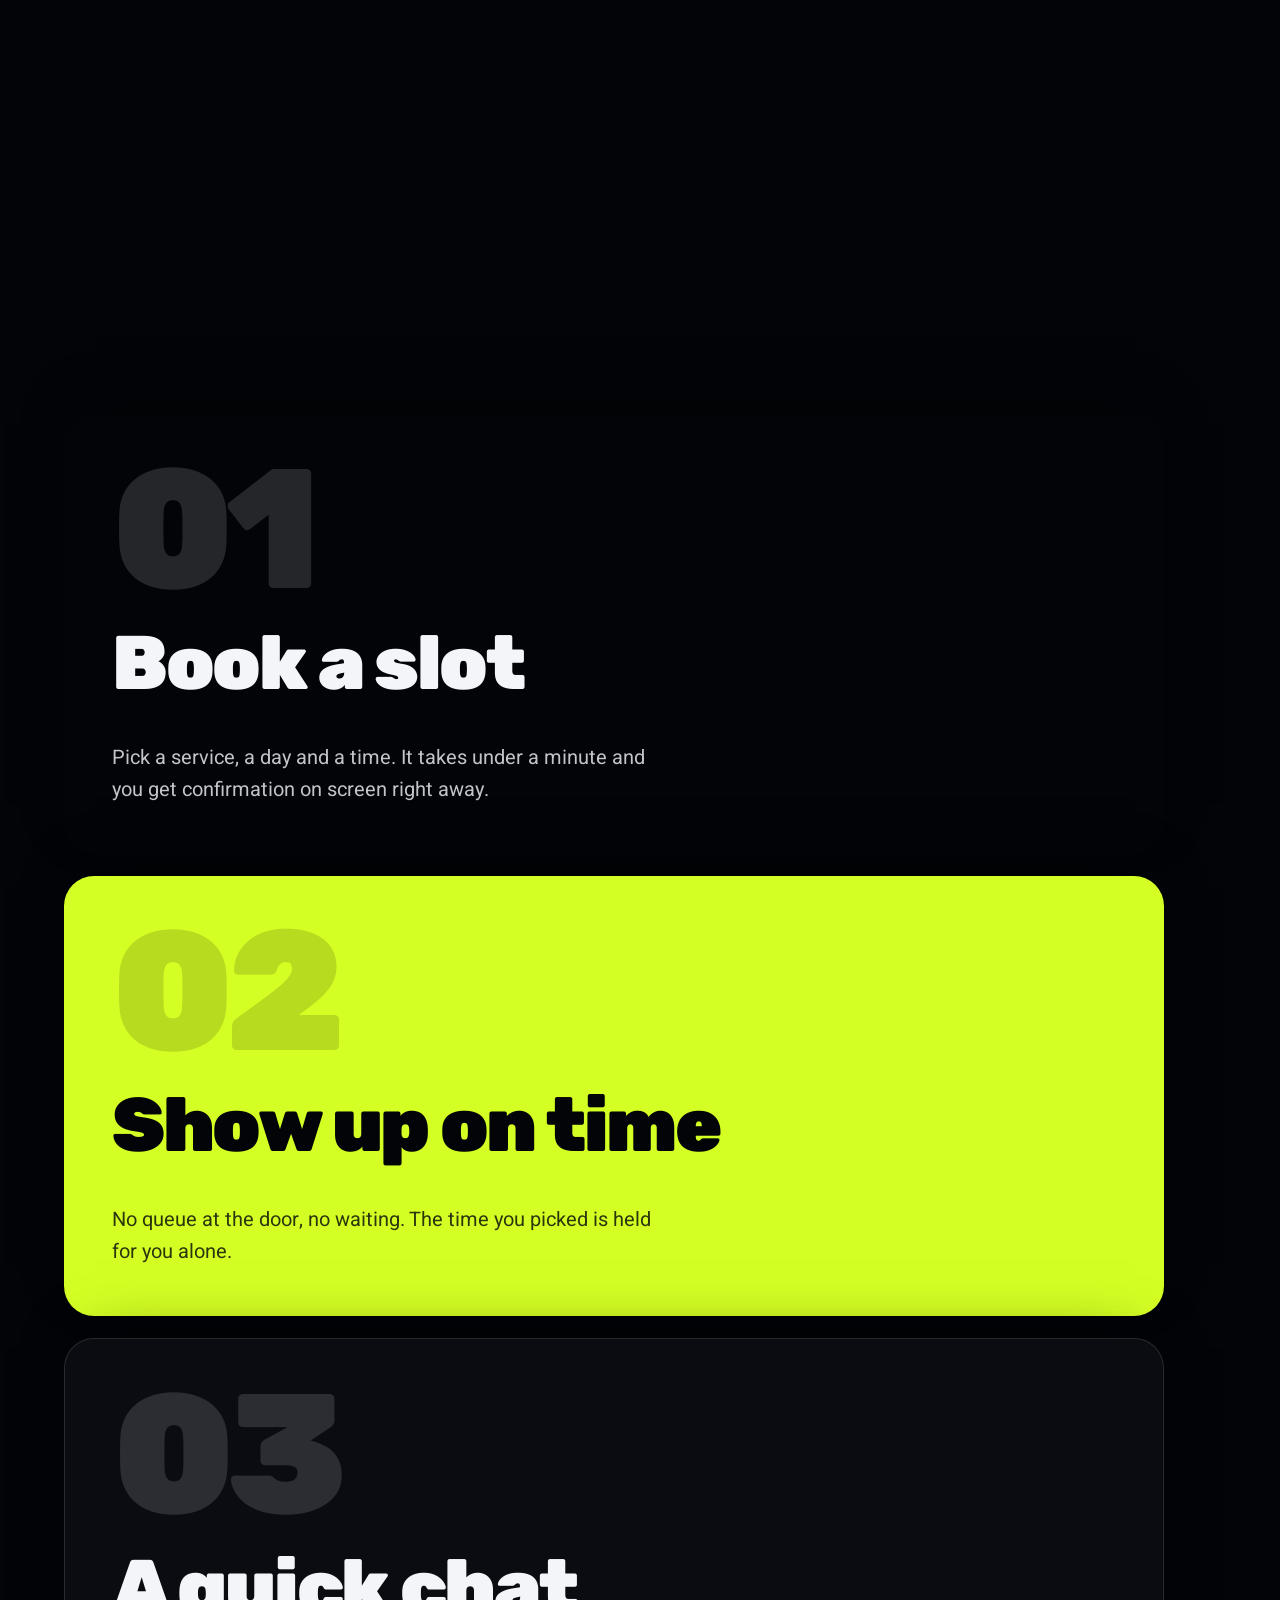
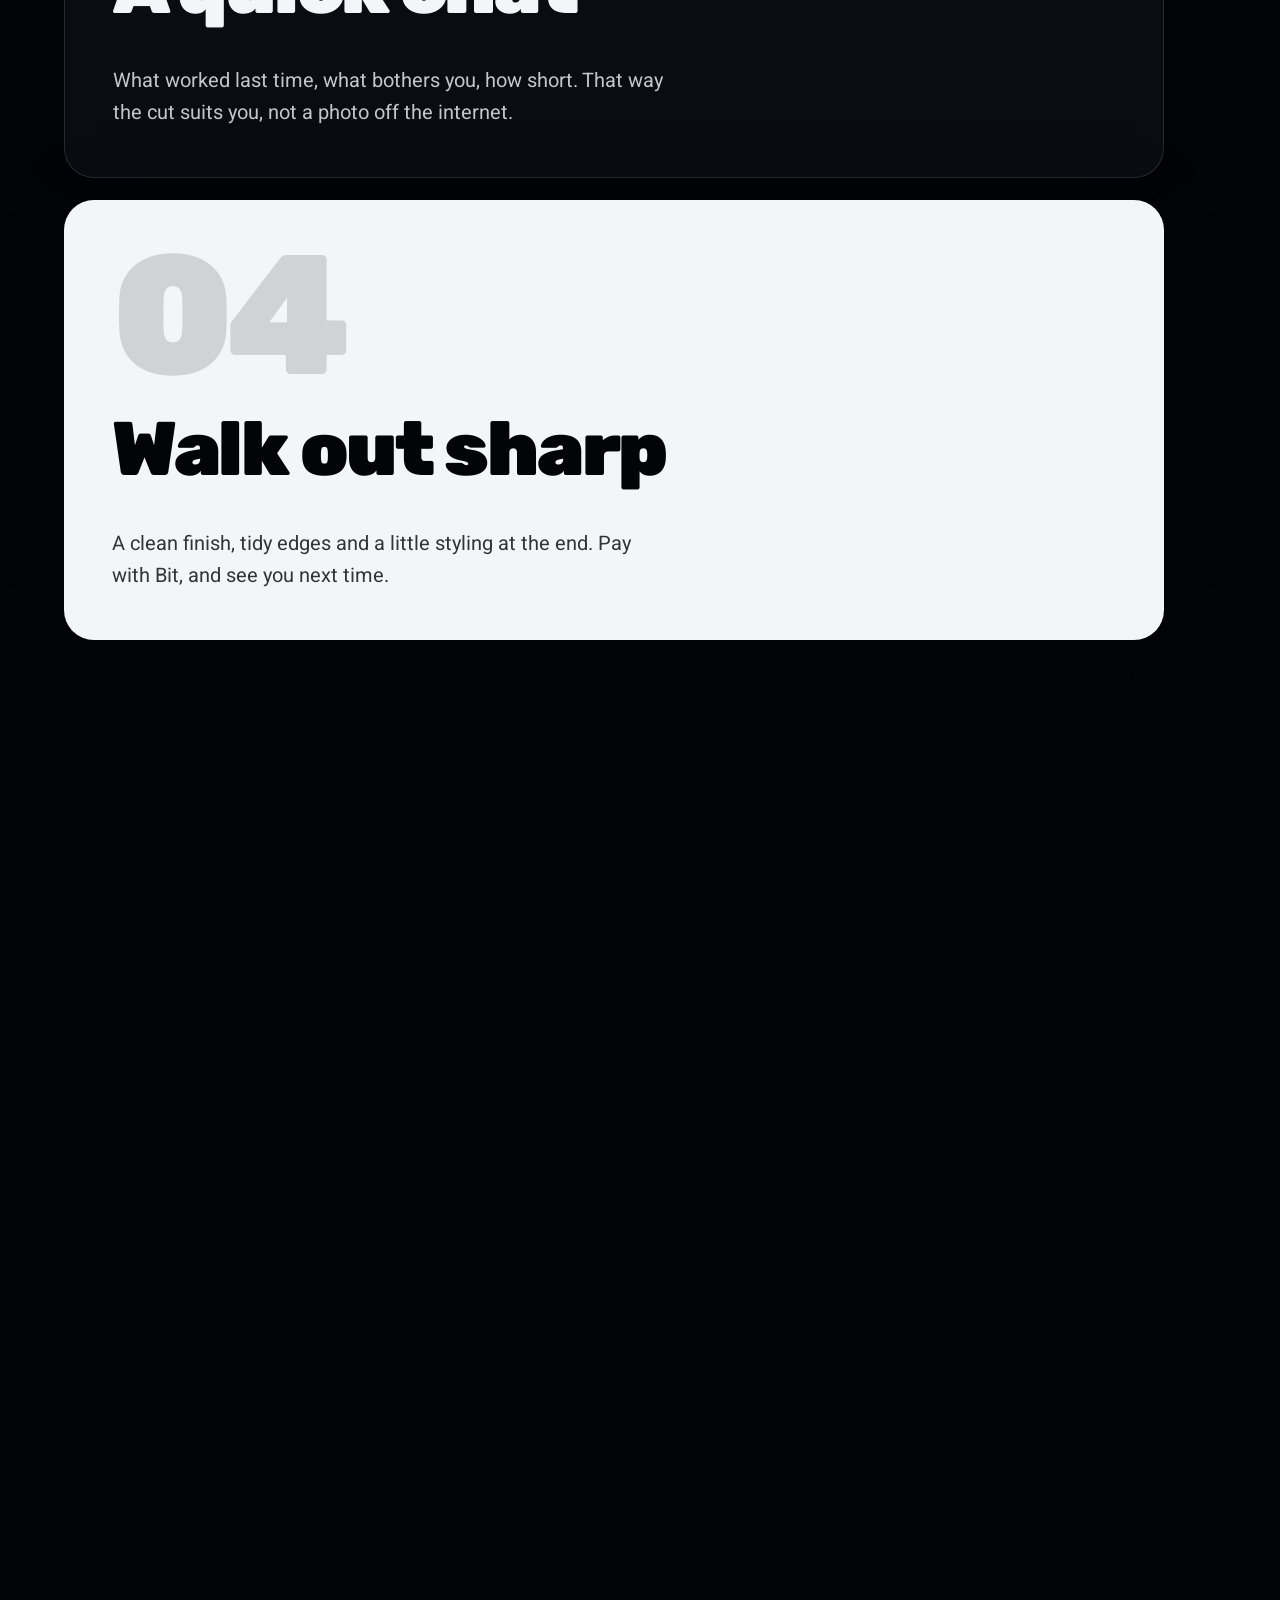
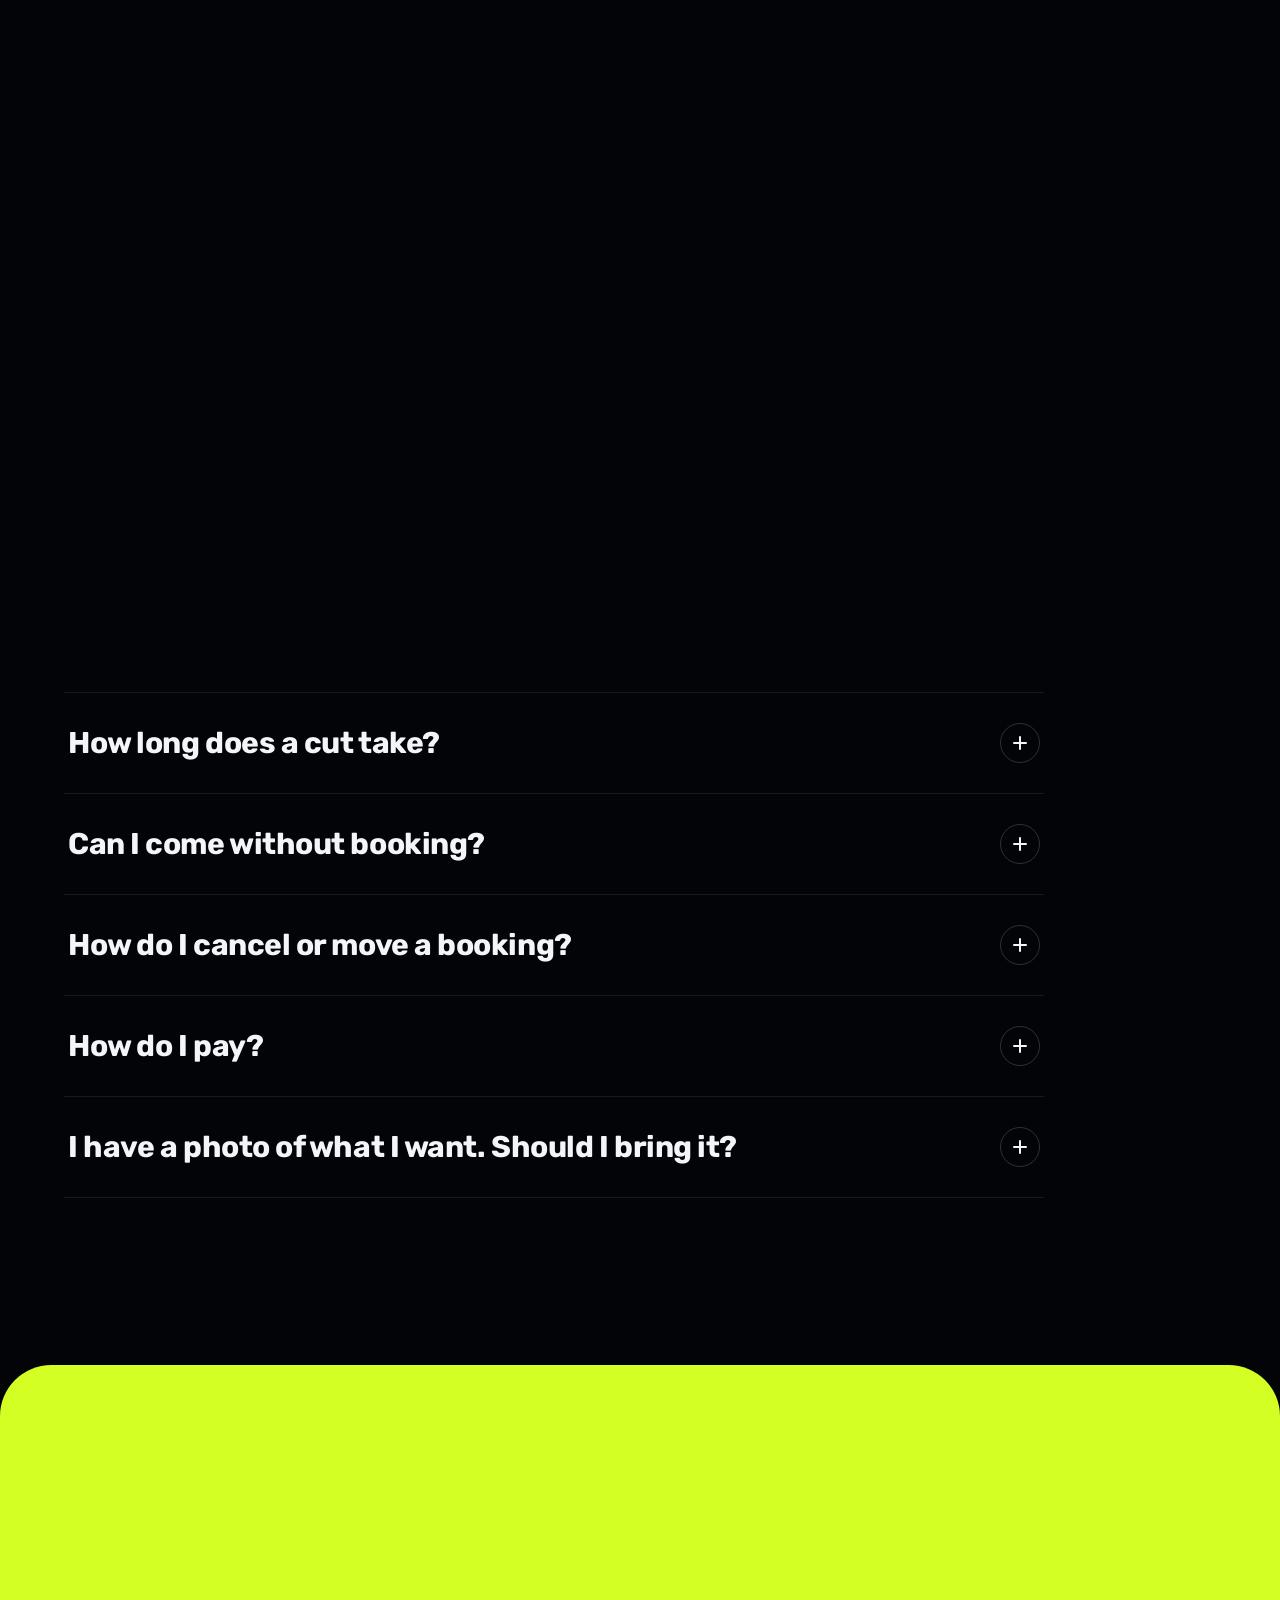
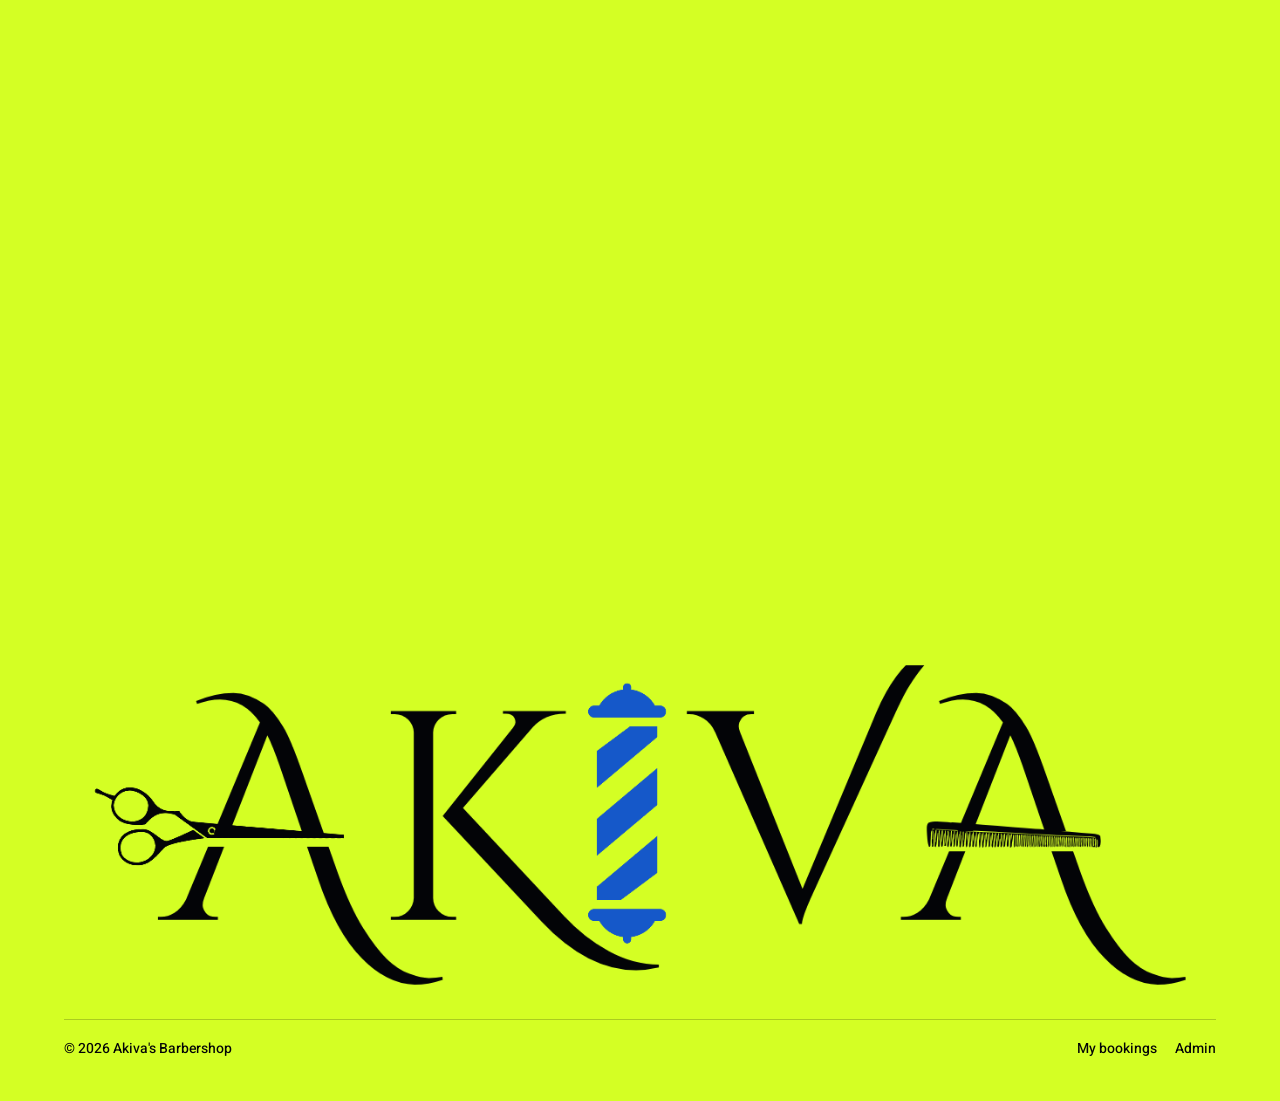
==== commit de2a25a3: "Let customers write reviews, held for Akiva's approval A "Write a review" form under the reviews: st" ====
--- a/index.html
+++ b/index.html
@@ -2,7 +2,7 @@
 <html lang="he" dir="rtl">
 <head>
 <meta charset="utf-8">
-<meta name="build" content="202611031734">
+<meta name="build" content="202611041437">
 <meta name="viewport" content="width=device-width, initial-scale=1, viewport-fit=cover">
 <meta name="apple-mobile-web-app-capable" content="yes">
 <meta name="mobile-web-app-capable" content="yes">
@@ -20,7 +20,7 @@
 <link rel="preconnect" href="https://fonts.googleapis.com">
 <link rel="preconnect" href="https://fonts.gstatic.com" crossorigin>
 <link rel="stylesheet" href="https://fonts.googleapis.com/css2?family=Heebo:wght@300;400;500;700&family=Rubik:wght@500;700;800;900&display=swap">
-<link rel="stylesheet" href="css/site.css?v=202611031734">
+<link rel="stylesheet" href="css/site.css?v=202611041437">
 </head>
 <body class="site is-loading">
 
@@ -182,8 +182,34 @@
       <span class="kicker" data-reveal data-t="reviewsKicker">מה אומרים</span>
       <h2 class="sec-title" data-lines data-t-lines="reviewsTitle"></h2>
     </div>
+    <p class="rv-empty hidden" id="rvEmpty" data-t="reviewsFirst">עוד אין כאן תגובות. היית אצלי? תהיה הראשון לכתוב.</p>
     <div class="rv-grid" id="rvStage"></div>
-    <button type="button" class="btn btn-ghost rv-more hidden" id="rvMore"><span data-t="reviewsMore">עוד תגובות</span></button>
+    <div class="rv-actions">
+      <button type="button" class="btn btn-ghost rv-more hidden" id="rvMore"><span data-t="reviewsMore">עוד תגובות</span></button>
+      <button type="button" class="btn btn-main" id="rvWrite" aria-expanded="false"><span data-t="reviewWrite">כתוב תגובה</span></button>
+    </div>
+
+    <form class="rv-form" id="rvForm" novalidate aria-hidden="true">
+      <div class="rv-form-in">
+        <h3 data-t="reviewFormTitle">איך היה אצלי?</h3>
+        <div class="rv-rate" id="rvRate" role="radiogroup" aria-label="rating">
+          <button type="button" data-v="1" aria-label="1">★</button><button type="button" data-v="2" aria-label="2">★</button><button type="button" data-v="3" aria-label="3">★</button><button type="button" data-v="4" aria-label="4">★</button><button type="button" data-v="5" aria-label="5">★</button>
+        </div>
+        <label class="fl">
+          <input id="rvName" type="text" maxlength="40" autocomplete="given-name" placeholder=" " required>
+          <span data-t="reviewName">השם שלך</span>
+        </label>
+        <label class="fl fl-area">
+          <textarea id="rvText" maxlength="600" rows="4" placeholder=" " required></textarea>
+          <span data-t="reviewText">מה תרצה לספר?</span>
+        </label>
+        <!-- left empty by people, filled in by bots -->
+        <input type="text" id="rvHp" class="hp" tabindex="-1" autocomplete="off" aria-hidden="true">
+        <div id="rvNotice" class="notice hidden"></div>
+        <button class="btn btn-main btn-lg btn-block" type="submit" id="rvSend"><span data-t="reviewSend">שלח תגובה</span></button>
+        <p class="fine" data-t="reviewModerated">התגובה תופיע באתר אחרי שעקיבא יאשר אותה.</p>
+      </div>
+    </form>
   </section>
 
   <!-- ================================ about =============================== -->
@@ -357,12 +383,12 @@
   <div class="lb-count" id="lbCount"></div>
 </div>
 
-<script src="js/supabase.js?v=202611031734"></script>
-<script src="js/config.js?v=202611031734"></script>
-<script src="js/i18n.js?v=202611031734"></script>
-<script src="js/common.js?v=202611031734"></script>
-<script src="js/fx.js?v=202611031734"></script>
-<script src="js/site.js?v=202611031734"></script>
-<script src="js/booking.js?v=202611031734"></script>
+<script src="js/supabase.js?v=202611041437"></script>
+<script src="js/config.js?v=202611041437"></script>
+<script src="js/i18n.js?v=202611041437"></script>
+<script src="js/common.js?v=202611041437"></script>
+<script src="js/fx.js?v=202611041437"></script>
+<script src="js/site.js?v=202611041437"></script>
+<script src="js/booking.js?v=202611041437"></script>
 </body>
 </html>
--- a/css/site.css
+++ b/css/site.css
@@ -347,7 +347,22 @@
 .rv-stars { color: var(--lime); letter-spacing: .15em; font-size: 15px; line-height: 1; }
 .rv-off { color: var(--line-2); }
 .rv blockquote { margin: 0; font-size: 16px; line-height: 1.6; color: var(--ink-2); font-weight: 400; }
-.rv-more { margin-top: 26px; }
+.rv-actions { display: flex; flex-wrap: wrap; gap: 12px; margin-top: 26px; }
+.rv-empty { color: var(--ink-2); font-size: 18px; margin: 0 0 8px; max-width: 560px; }
+.rv-form { display: grid; grid-template-rows: 0fr; transition: grid-template-rows .7s var(--ease), opacity .5s; opacity: 0; max-width: 620px; }
+.rv-form.open { grid-template-rows: 1fr; opacity: 1; }
+.rv-form-in { overflow: hidden; }
+.rv-form.open .rv-form-in { padding-top: 26px; }
+.rv-form h3 { margin: 0 0 12px; font-family: var(--f-display); font-weight: 800; font-size: 28px; letter-spacing: -.02em; }
+.rv-rate { display: flex; gap: 4px; direction: ltr; margin-bottom: 16px; justify-content: flex-start; }
+[dir="rtl"] .rv-rate { justify-content: flex-end; }
+.rv-rate button { font-size: 34px; line-height: 1; color: var(--line-2); padding: 2px; transition: color .2s, transform .3s var(--ease); }
+.rv-rate button.on { color: var(--lime); }
+.rv-rate button:hover { transform: scale(1.15); }
+.fl-area textarea { width: 100%; min-height: 130px; padding: 28px 16px 12px; border-radius: 16px; border: 1px solid var(--line-2); background: var(--card); color: var(--ink); font: inherit; font-size: 17px; outline: none; resize: vertical; transition: border-color .3s, background .3s; }
+.fl-area textarea:focus { border-color: var(--lime); background: var(--card-2); }
+.fl-area textarea:focus + span, .fl-area textarea:not(:placeholder-shown) + span { top: 9px; font-size: 12px; color: var(--lime); }
+.hp { position: absolute !important; width: 1px; height: 1px; opacity: 0; pointer-events: none; inset-inline-start: -9999px; }
 
 /* ------------------------------------------------------------------- about */
 .about { display: grid; gap: clamp(40px, 6vw, 90px); align-items: start; }
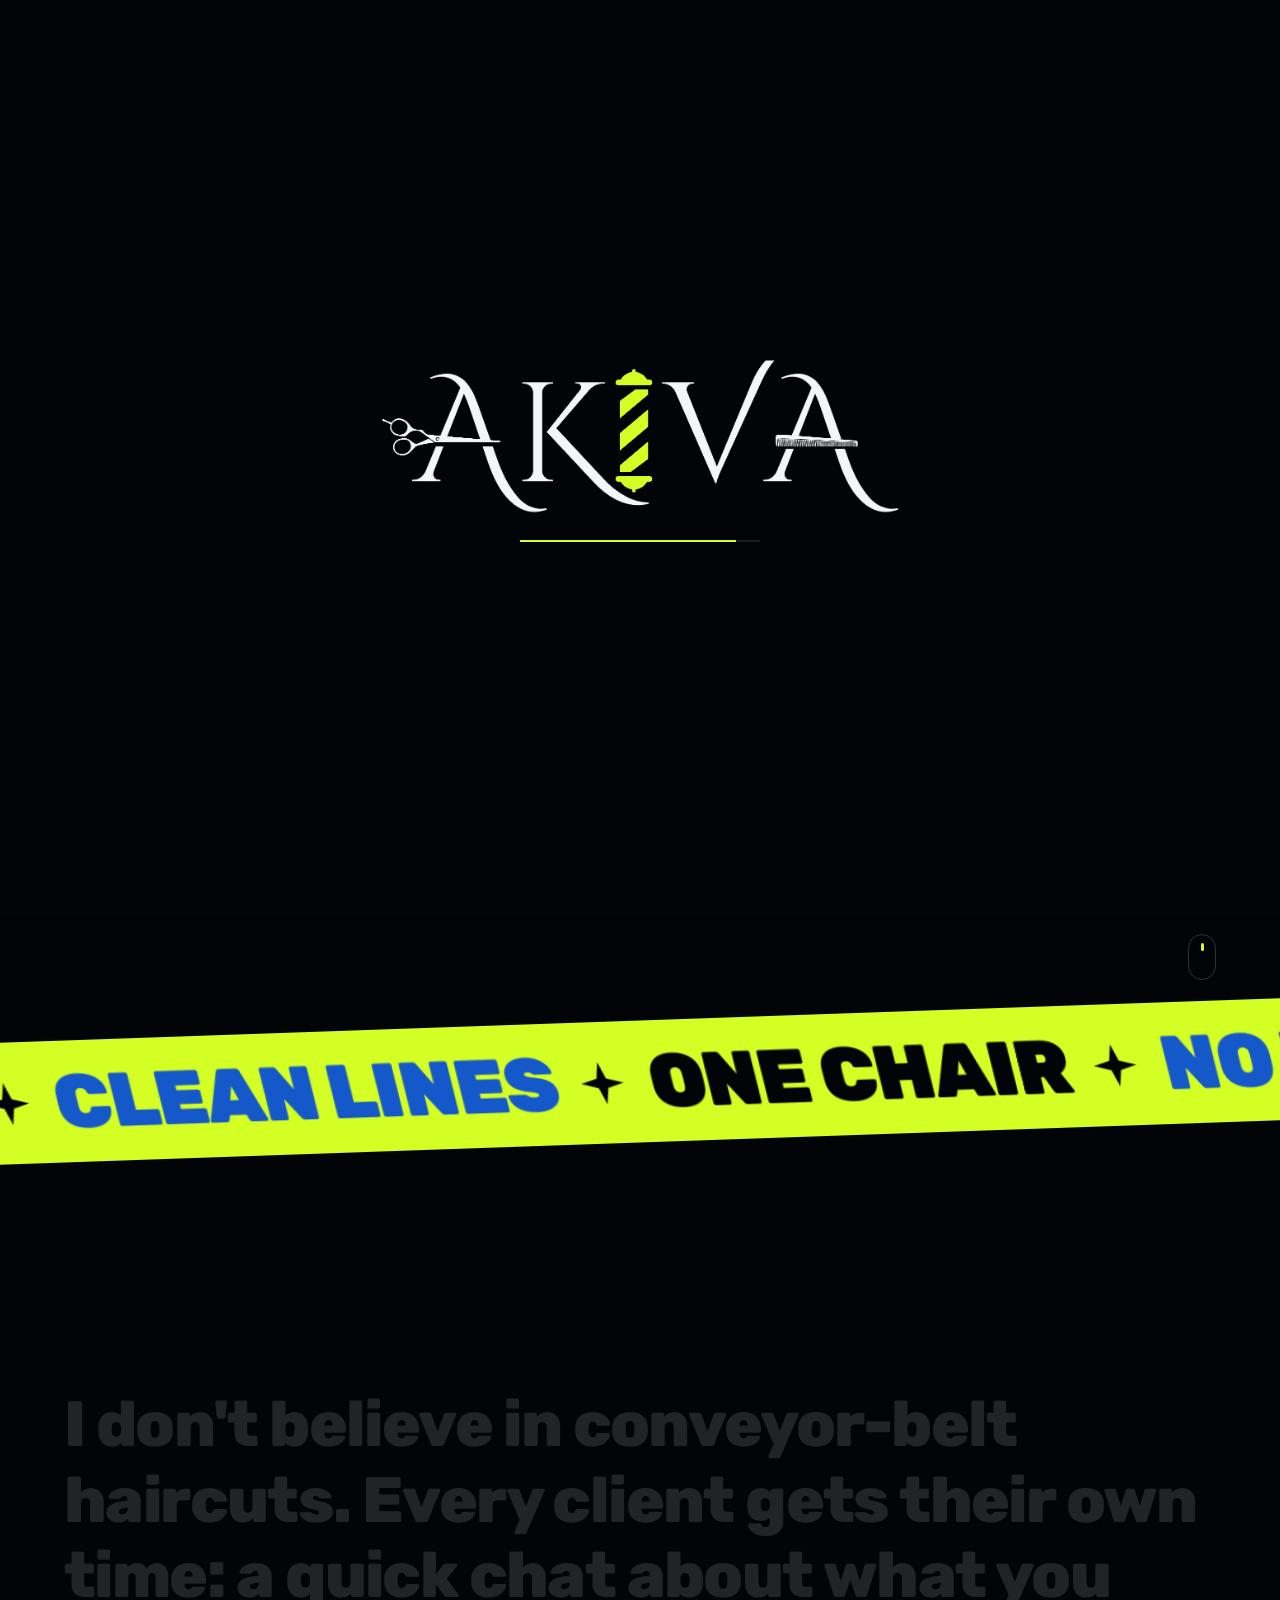
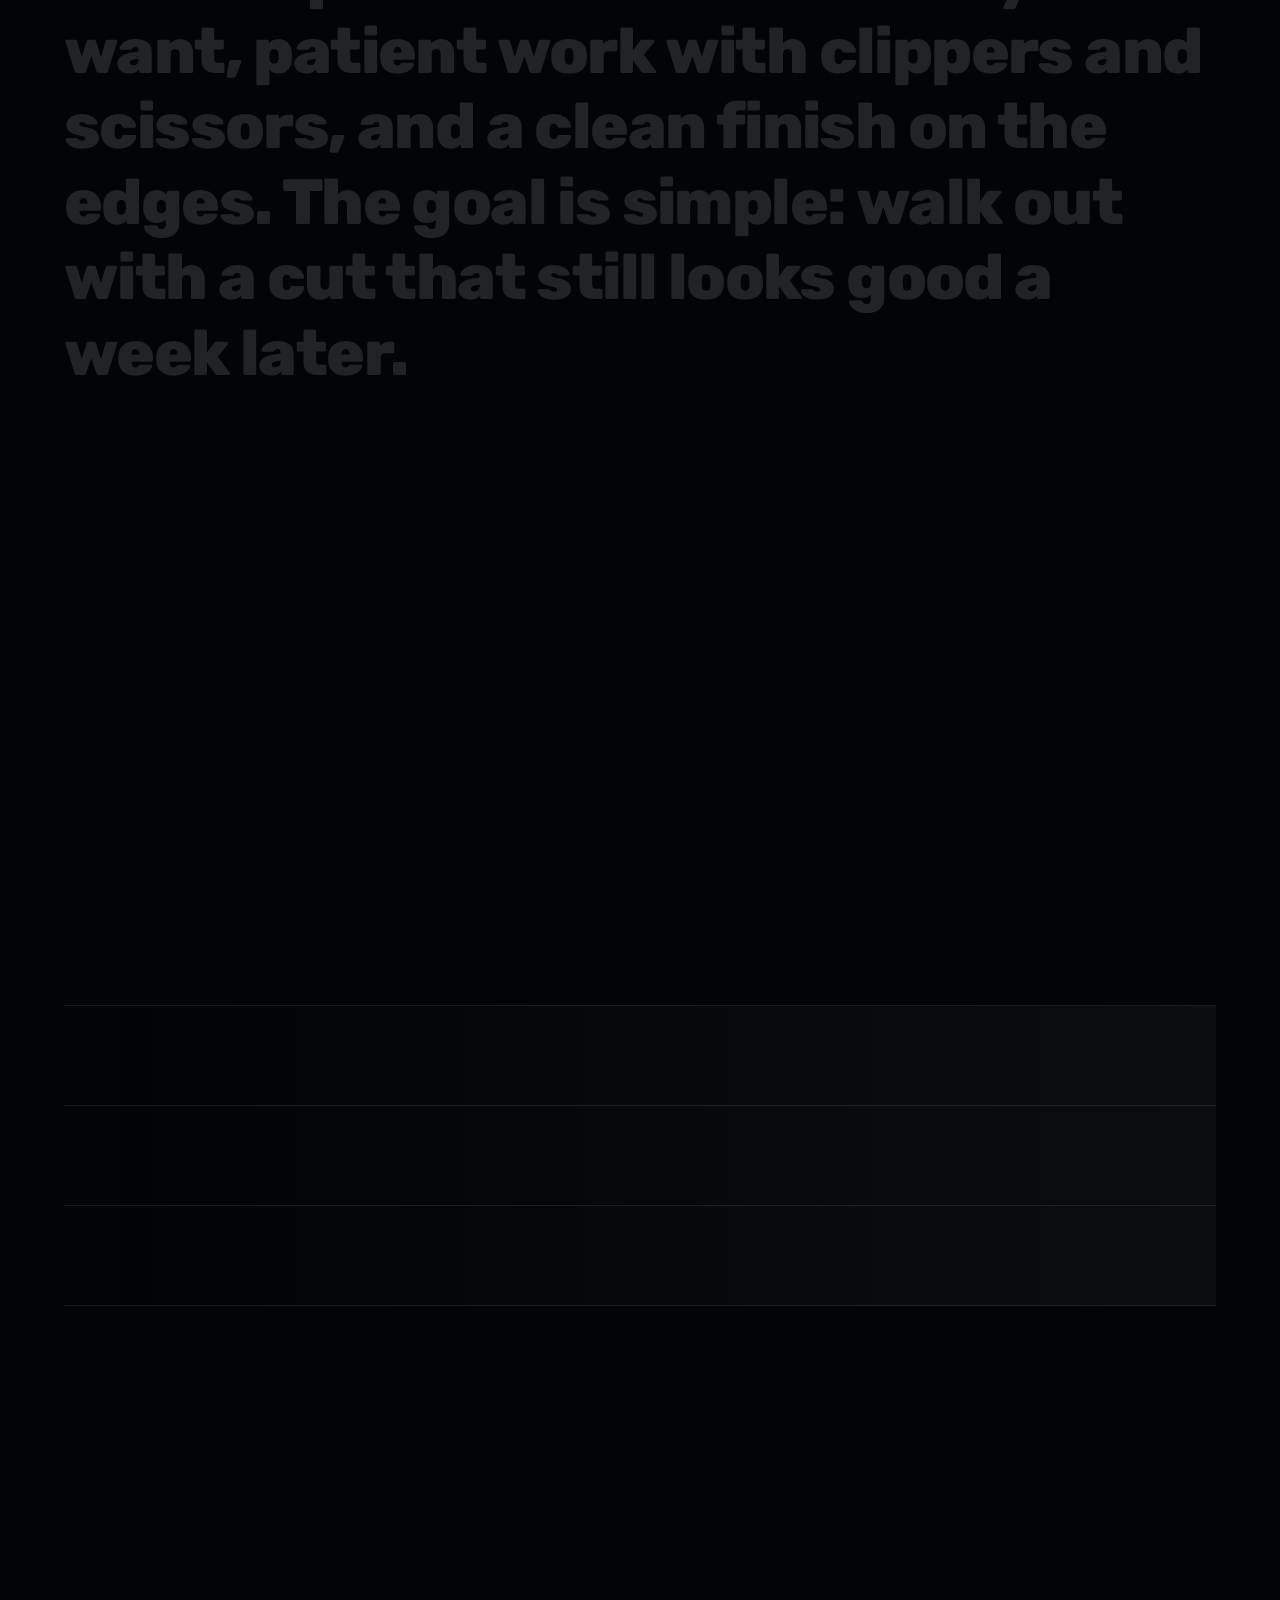
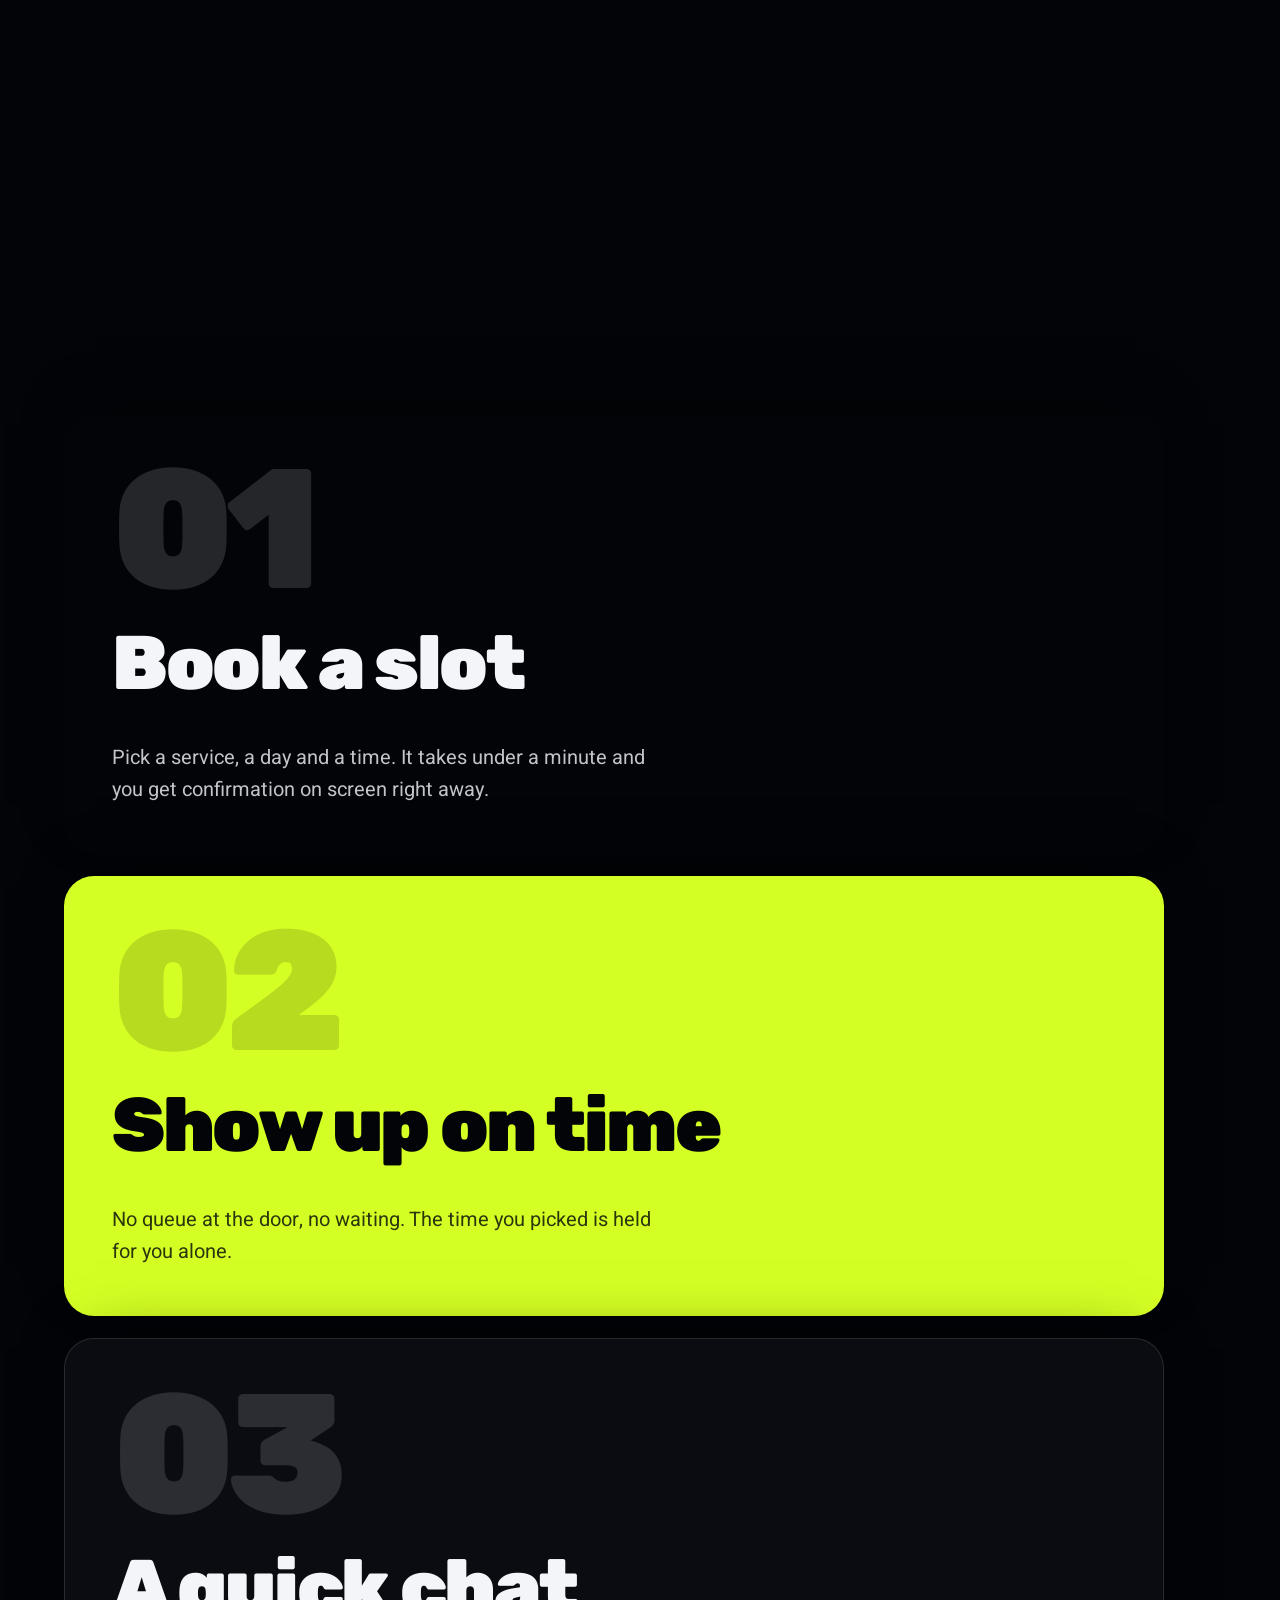
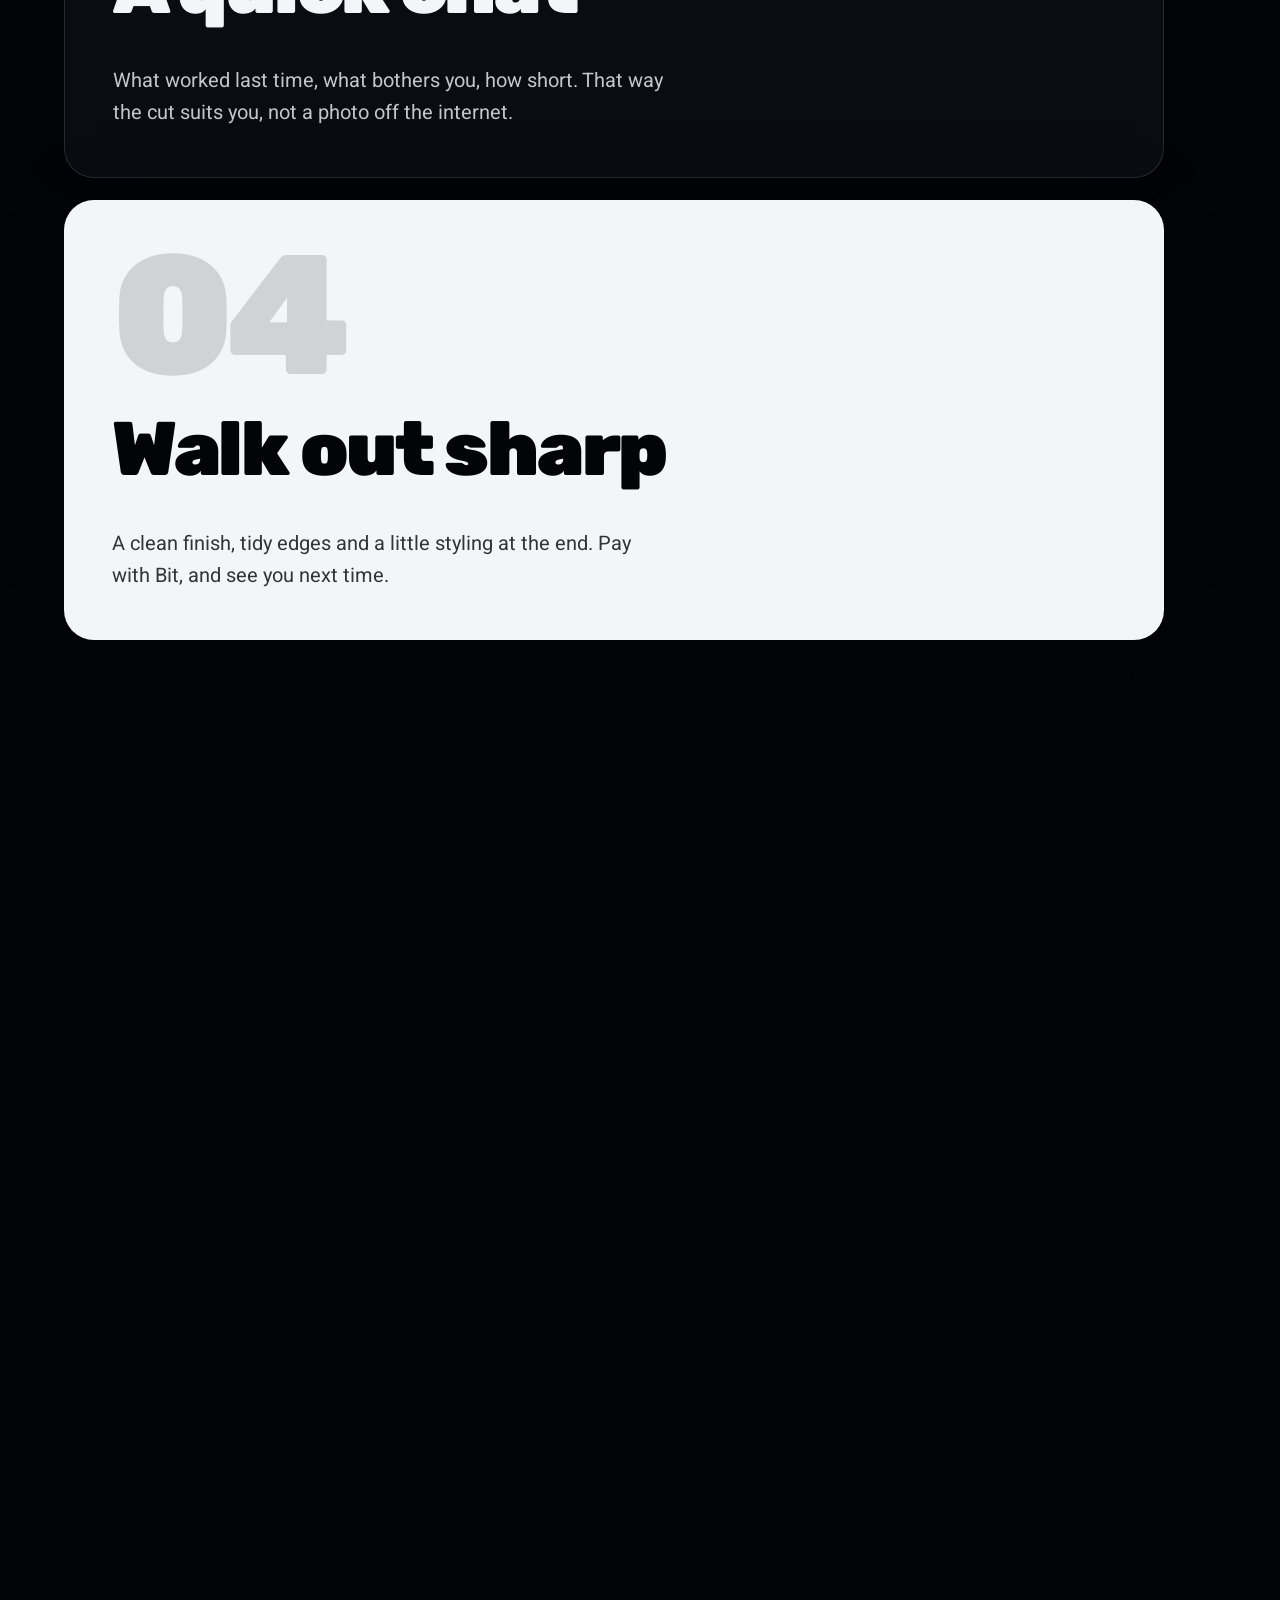
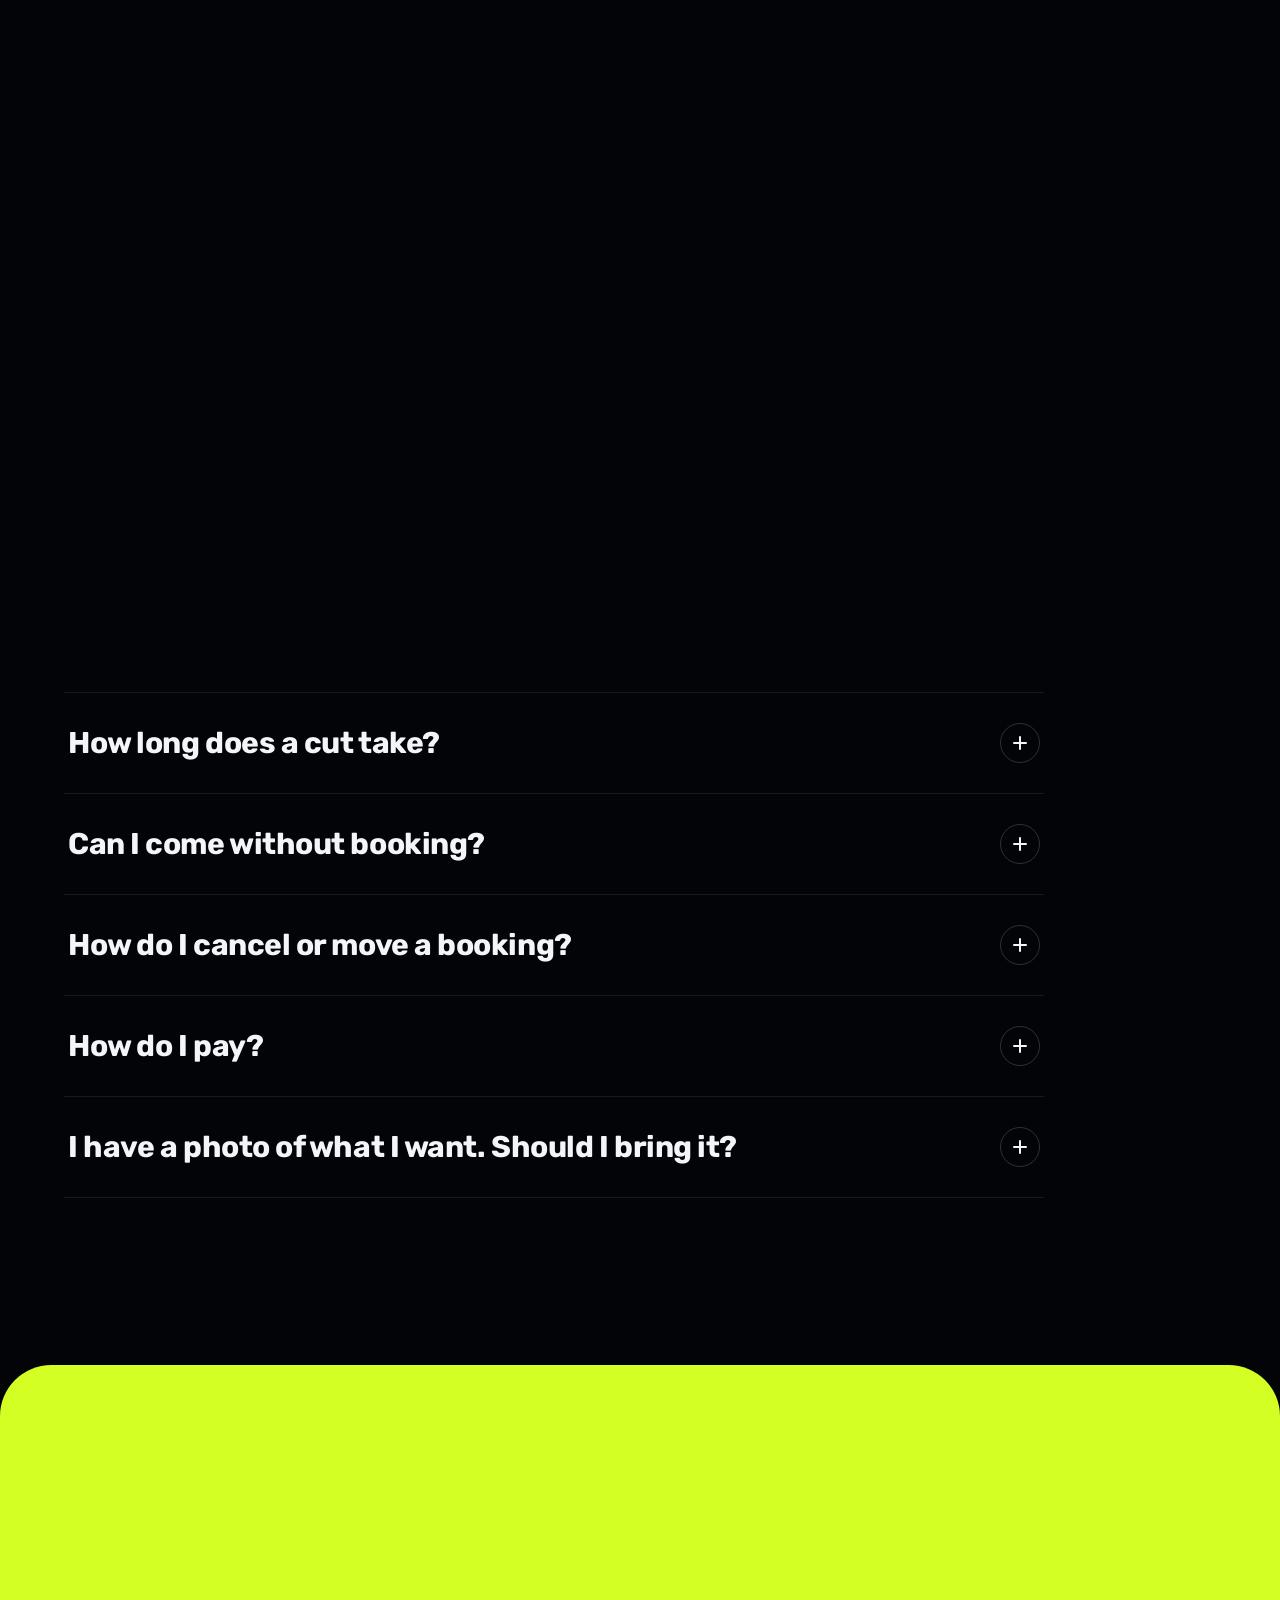
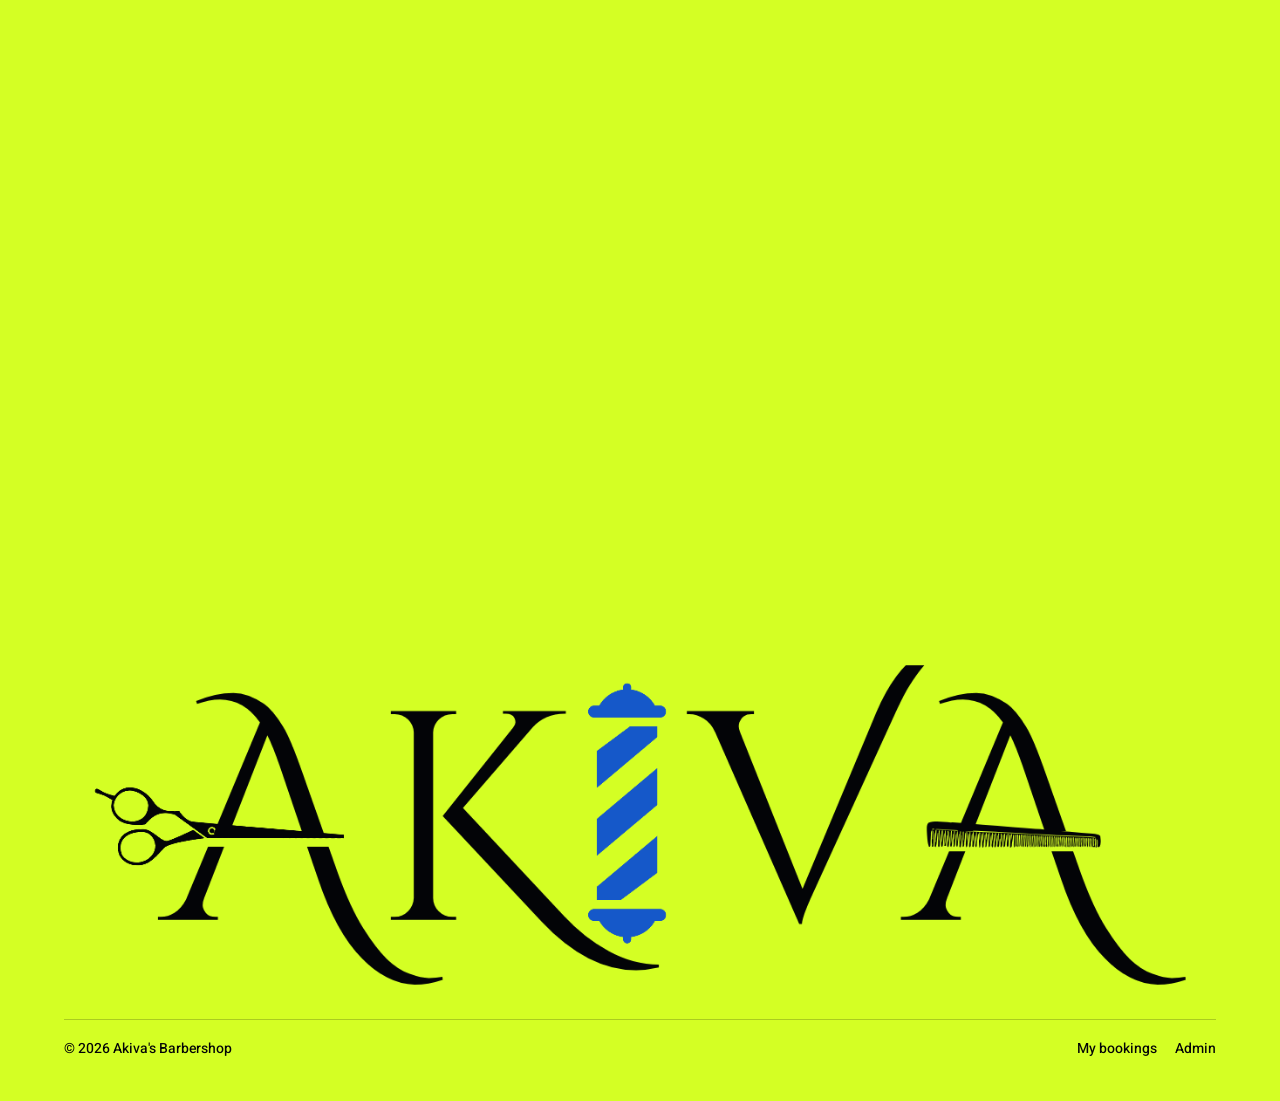
==== commit 3b845c86: "Let customers send as many reviews as they like Akiva asked to drop the one-review-a-day limit per d" ====
--- a/index.html
+++ b/index.html
@@ -2,7 +2,7 @@
 <html lang="he" dir="rtl">
 <head>
 <meta charset="utf-8">
-<meta name="build" content="202611041437">
+<meta name="build" content="202611041453">
 <meta name="viewport" content="width=device-width, initial-scale=1, viewport-fit=cover">
 <meta name="apple-mobile-web-app-capable" content="yes">
 <meta name="mobile-web-app-capable" content="yes">
@@ -20,7 +20,7 @@
 <link rel="preconnect" href="https://fonts.googleapis.com">
 <link rel="preconnect" href="https://fonts.gstatic.com" crossorigin>
 <link rel="stylesheet" href="https://fonts.googleapis.com/css2?family=Heebo:wght@300;400;500;700&family=Rubik:wght@500;700;800;900&display=swap">
-<link rel="stylesheet" href="css/site.css?v=202611041437">
+<link rel="stylesheet" href="css/site.css?v=202611041453">
 </head>
 <body class="site is-loading">
 
@@ -383,12 +383,12 @@
   <div class="lb-count" id="lbCount"></div>
 </div>
 
-<script src="js/supabase.js?v=202611041437"></script>
-<script src="js/config.js?v=202611041437"></script>
-<script src="js/i18n.js?v=202611041437"></script>
-<script src="js/common.js?v=202611041437"></script>
-<script src="js/fx.js?v=202611041437"></script>
-<script src="js/site.js?v=202611041437"></script>
-<script src="js/booking.js?v=202611041437"></script>
+<script src="js/supabase.js?v=202611041453"></script>
+<script src="js/config.js?v=202611041453"></script>
+<script src="js/i18n.js?v=202611041453"></script>
+<script src="js/common.js?v=202611041453"></script>
+<script src="js/fx.js?v=202611041453"></script>
+<script src="js/site.js?v=202611041453"></script>
+<script src="js/booking.js?v=202611041453"></script>
 </body>
 </html>
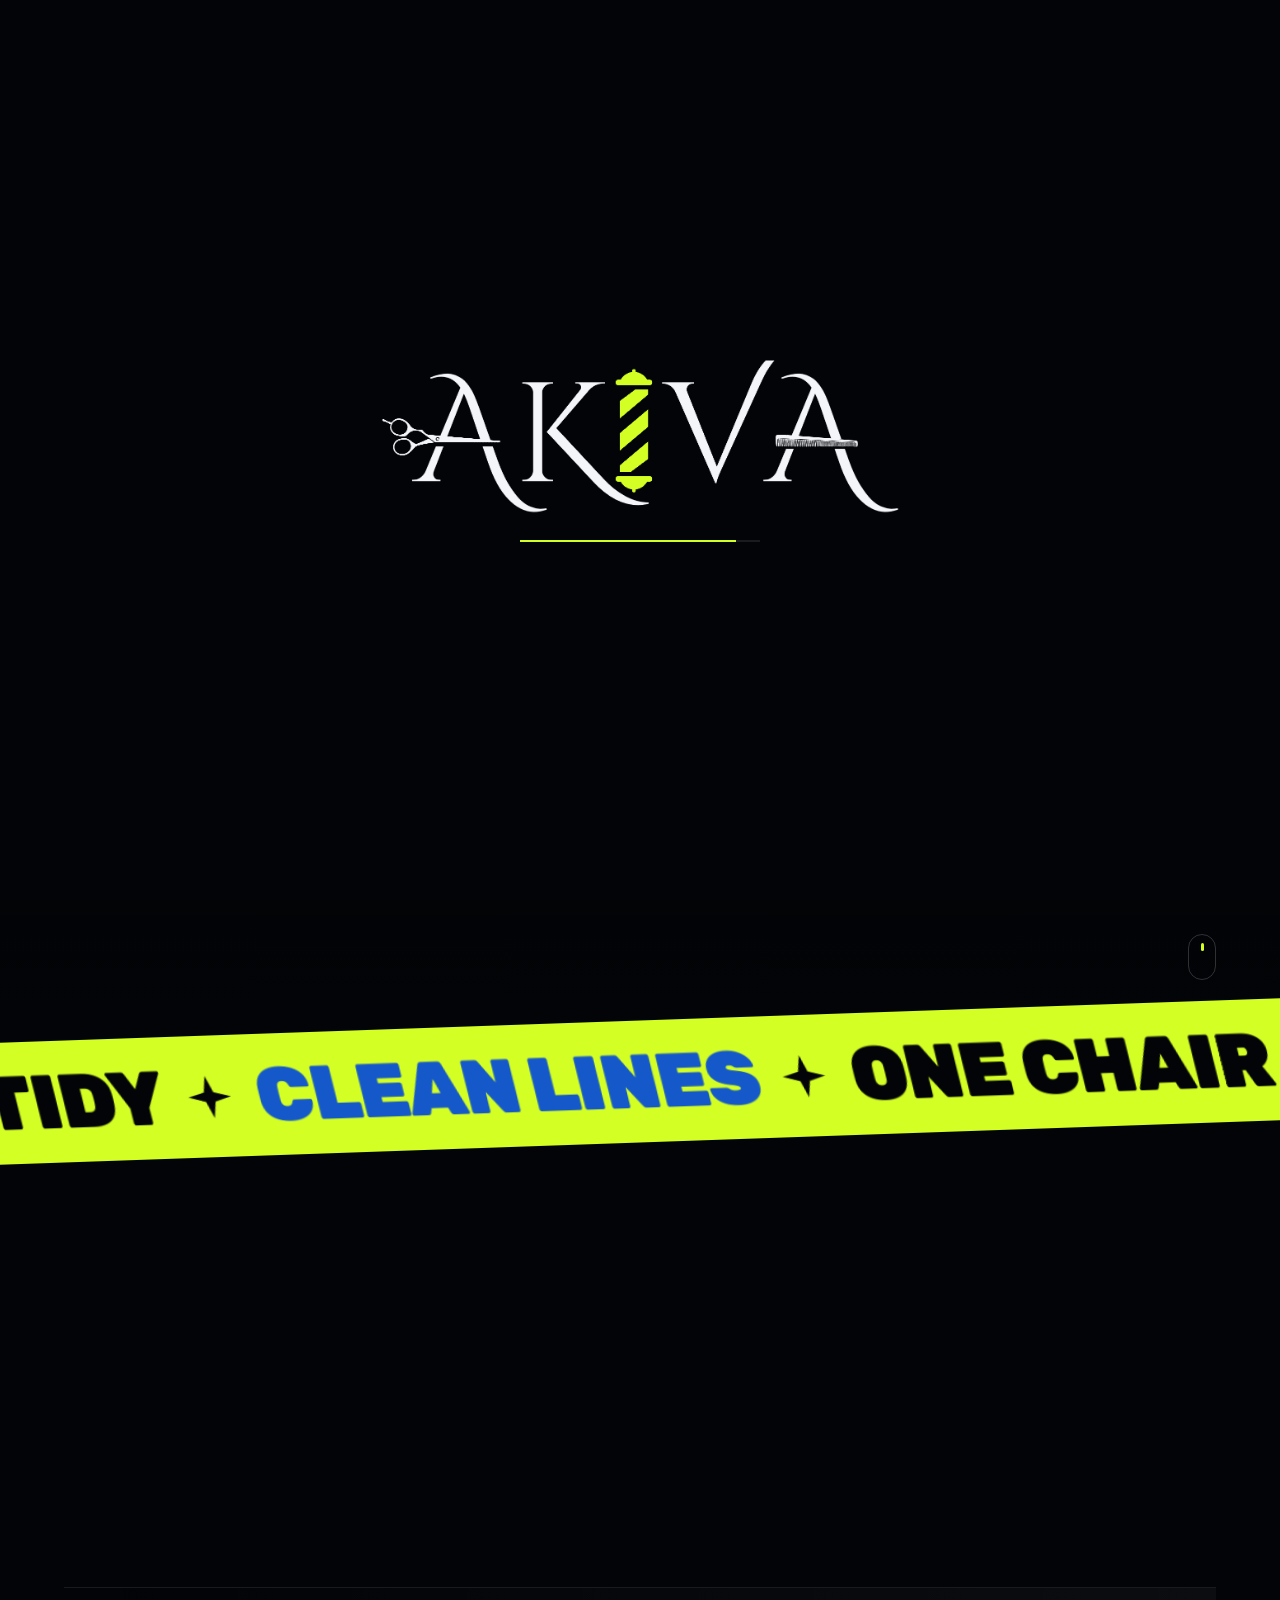
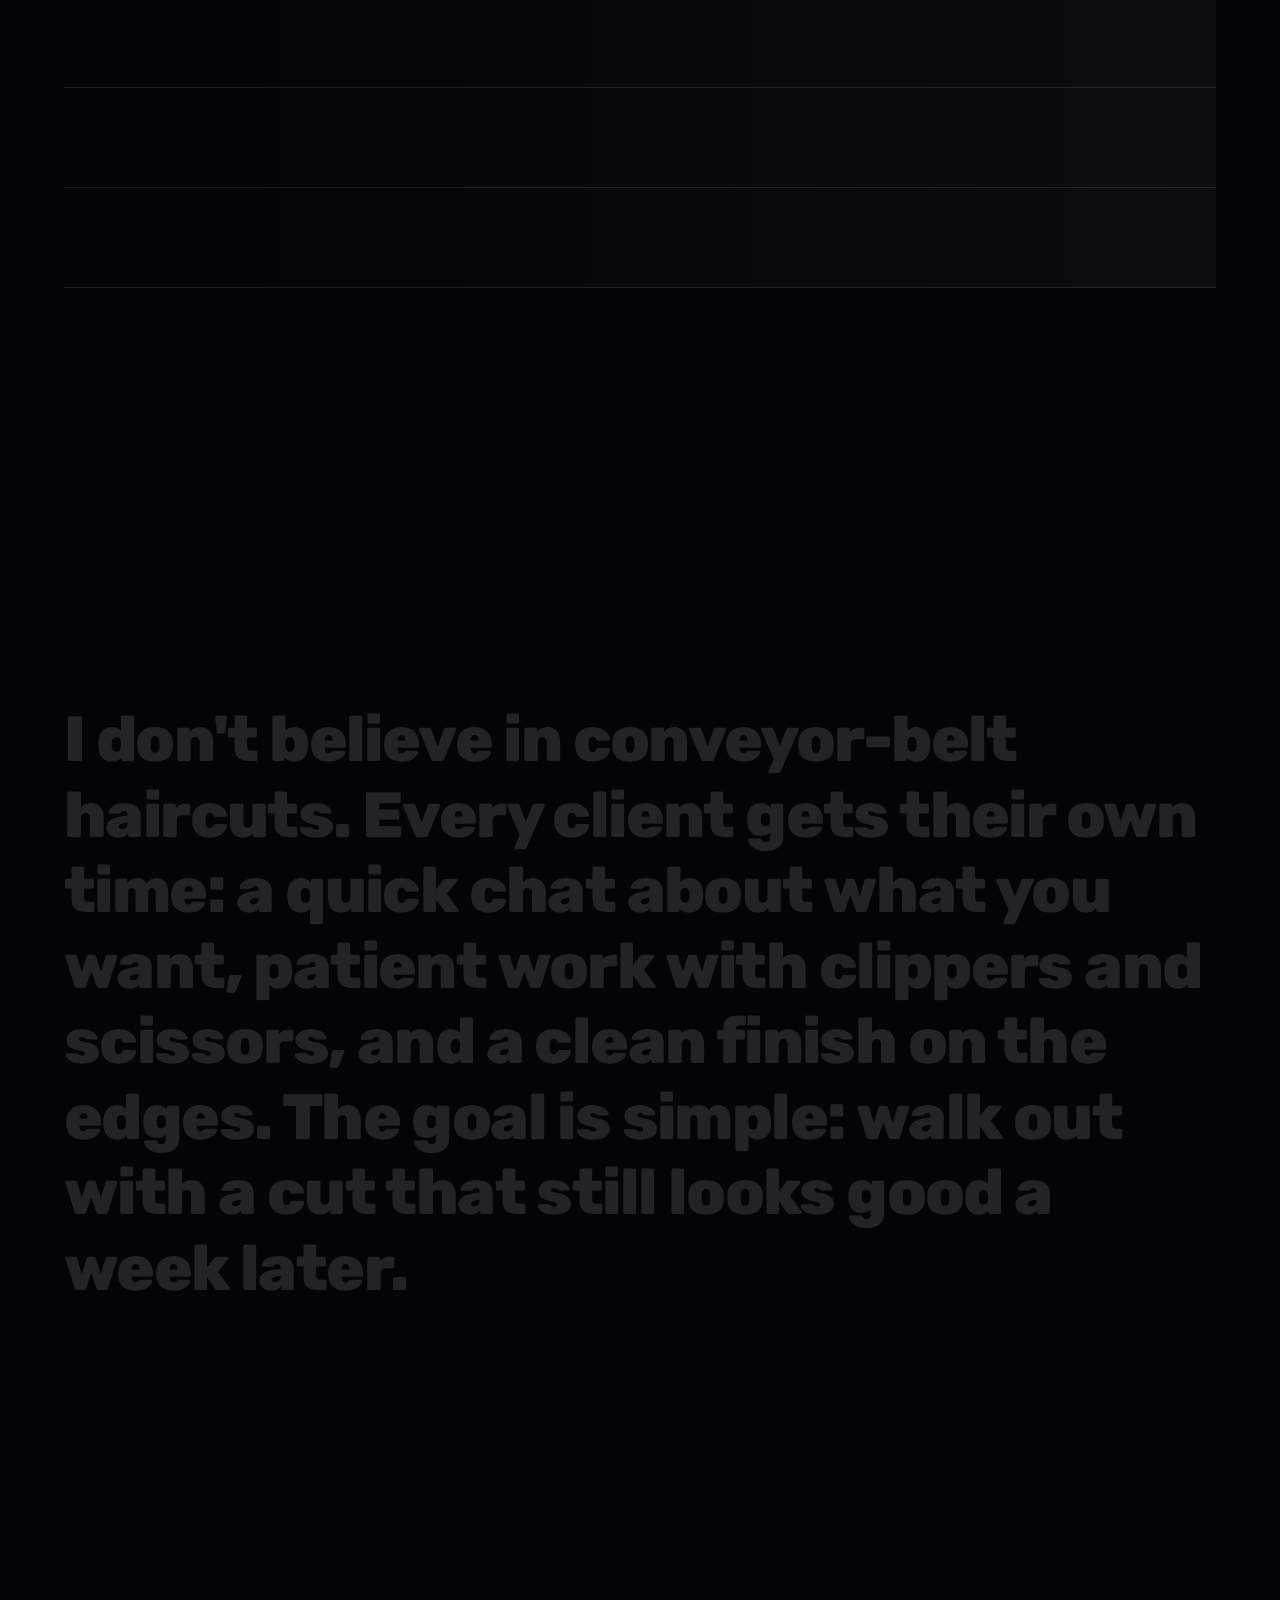
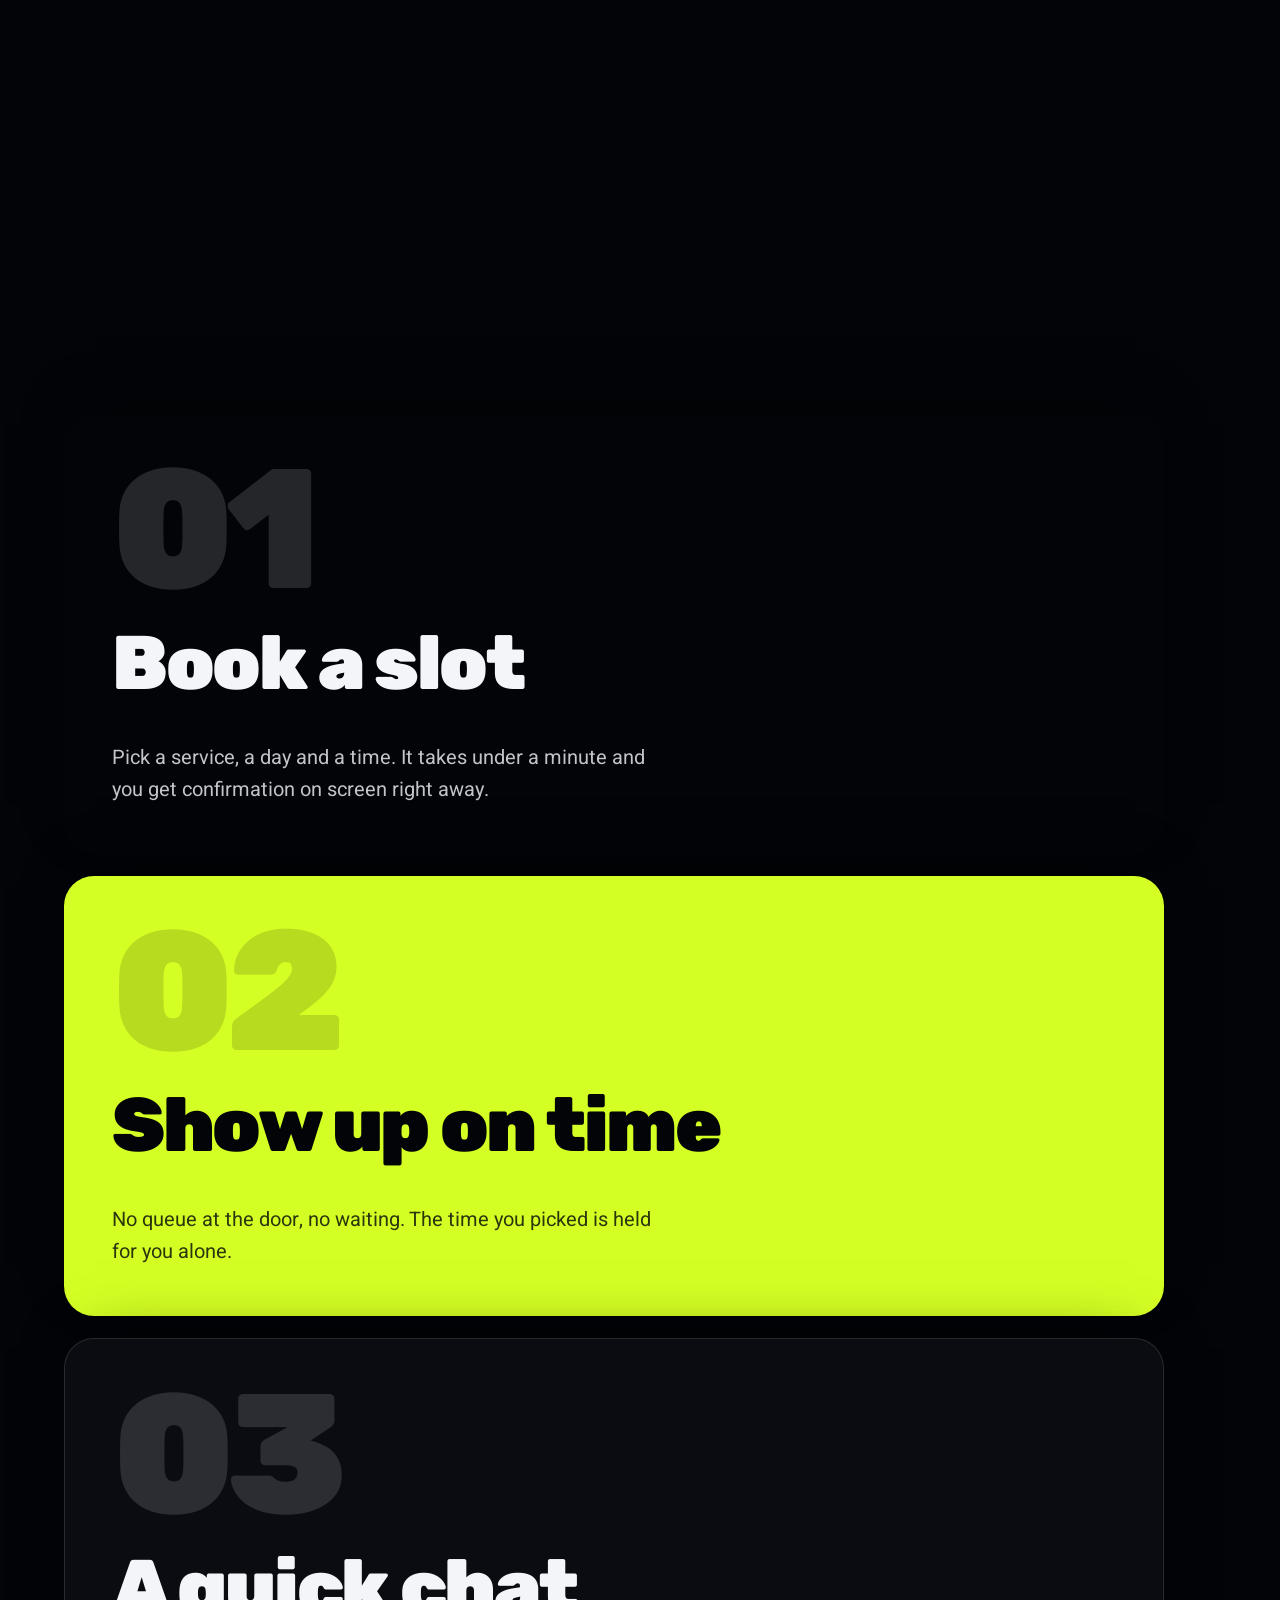
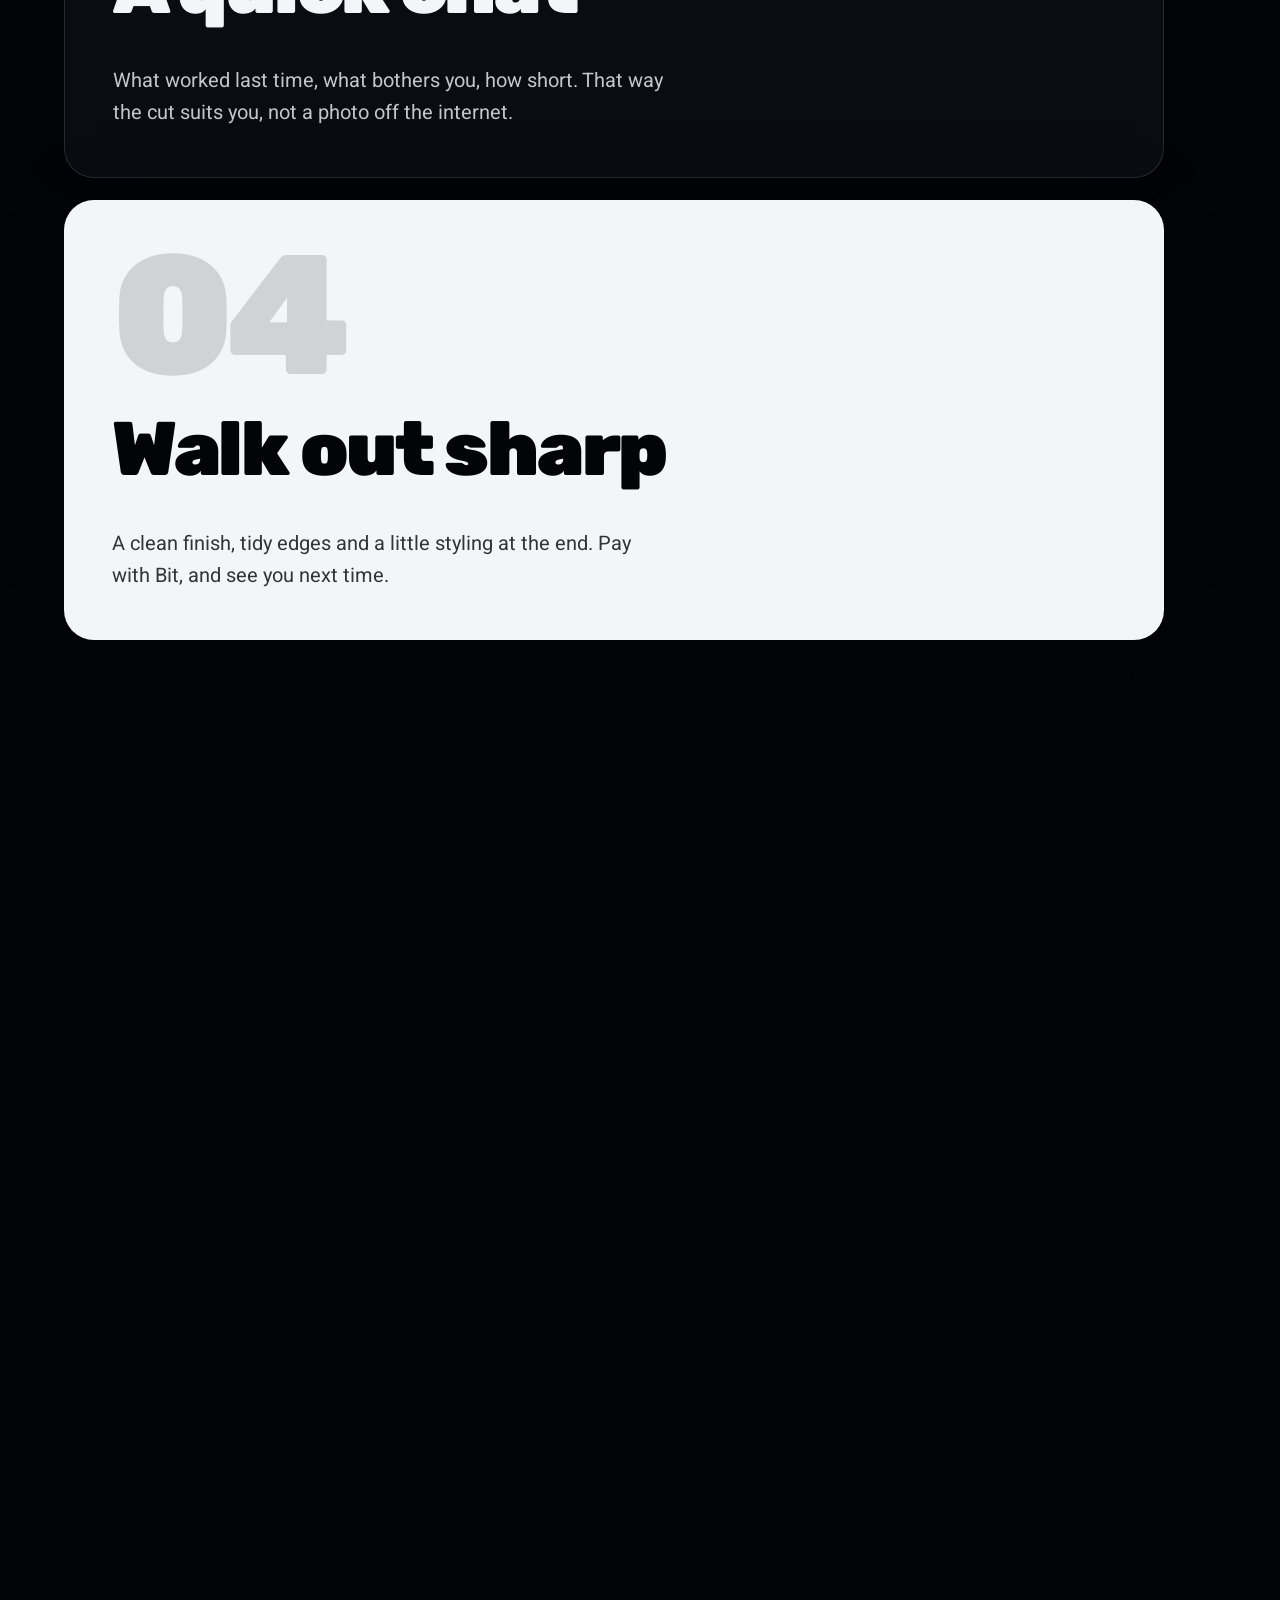
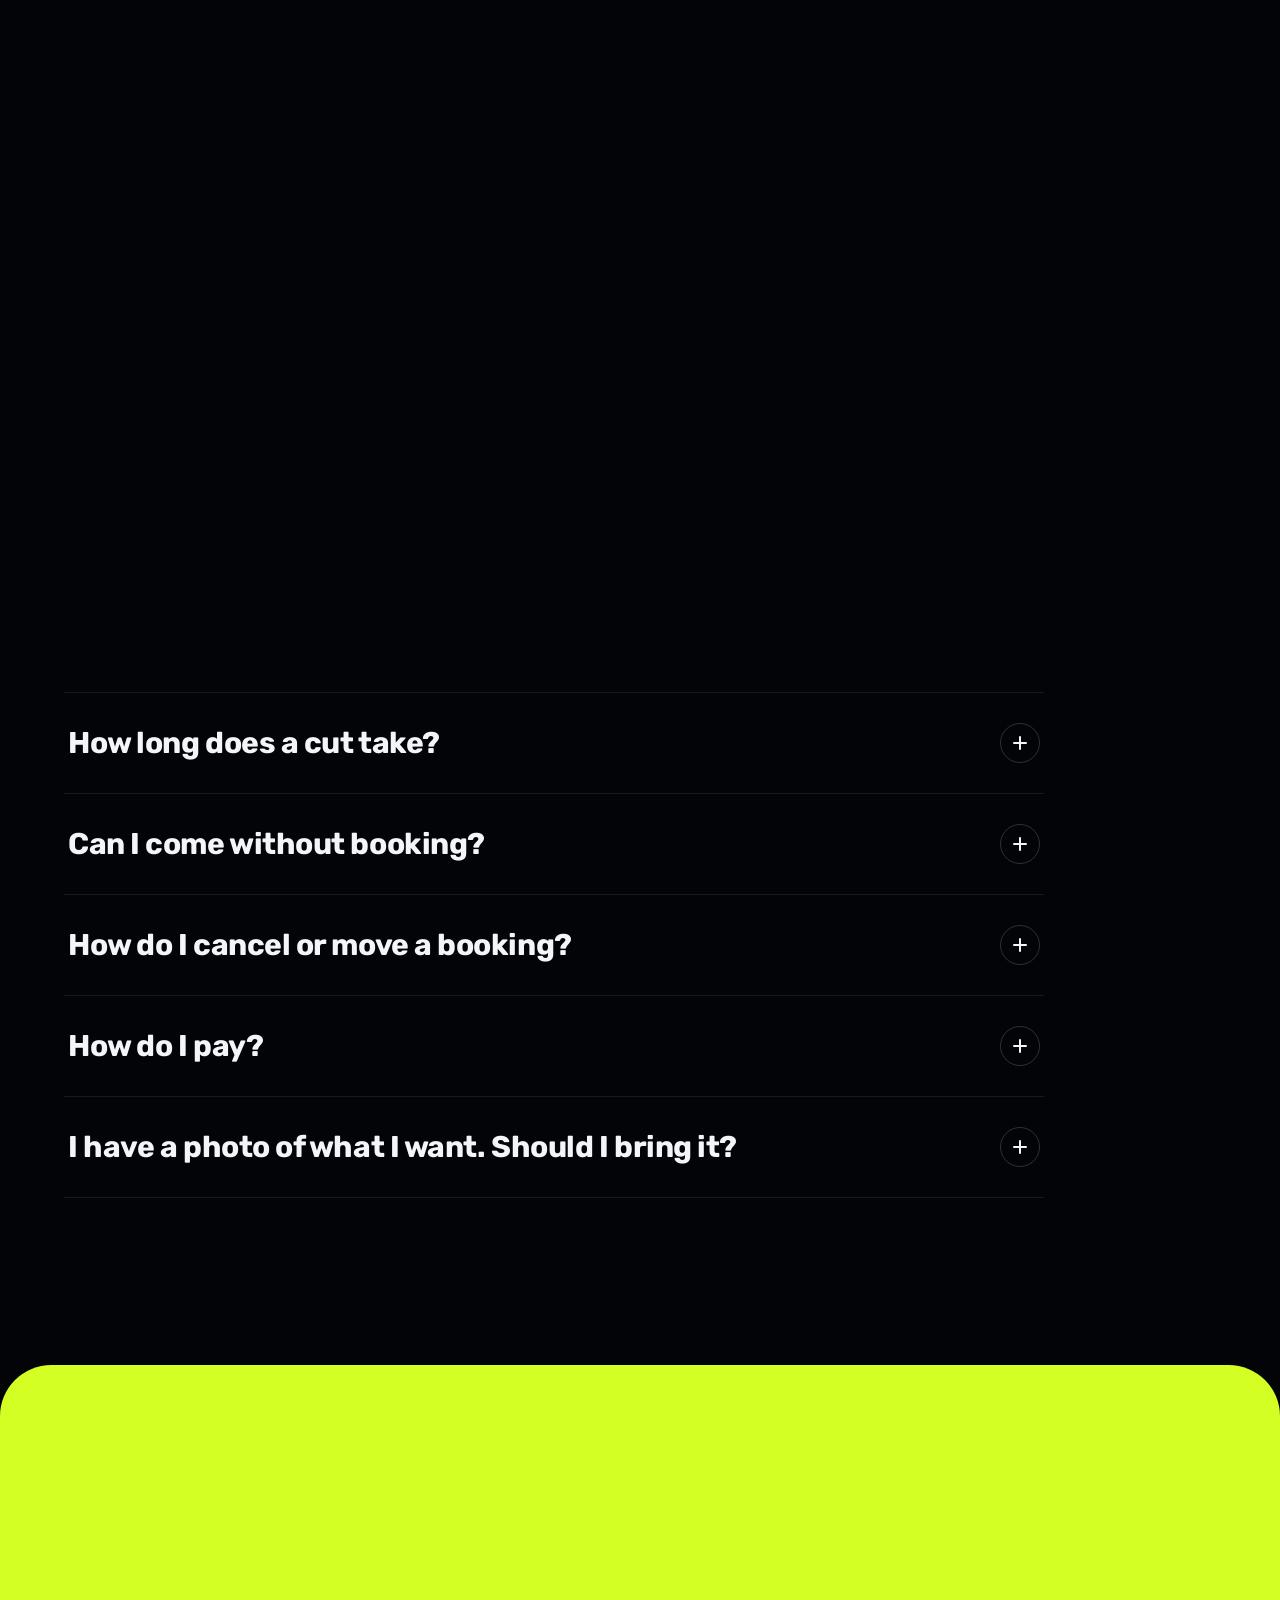
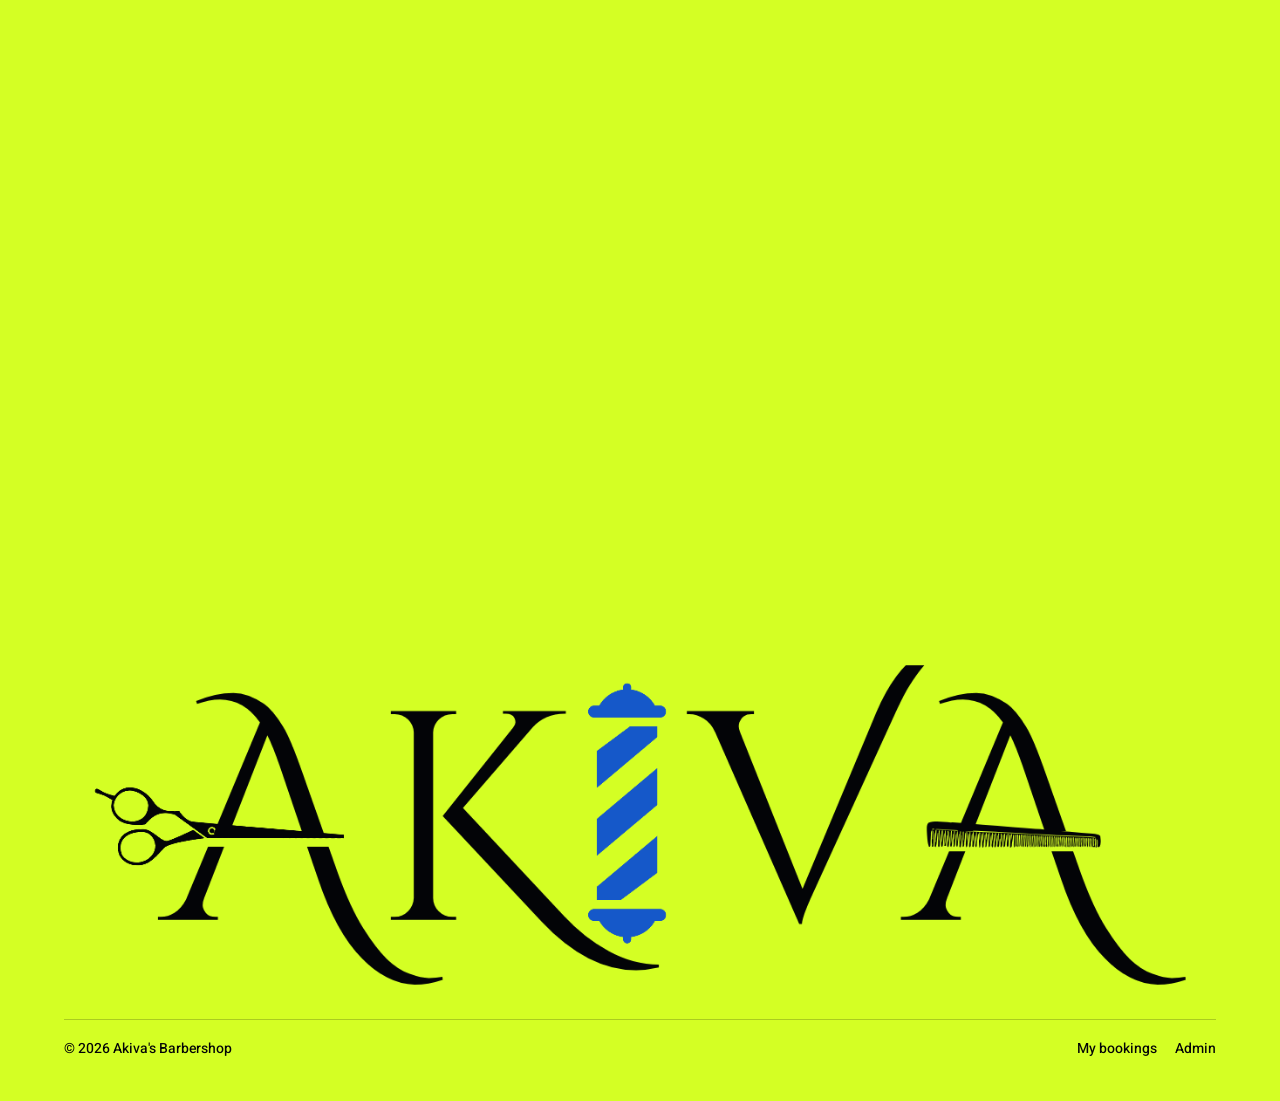
==== commit 73343b85: "Draw in more customers: link previews, proof up front, sharing, reviews - Link previews: a 1200x630 " ====
--- a/index.html
+++ b/index.html
@@ -2,7 +2,7 @@
 <html lang="he" dir="rtl">
 <head>
 <meta charset="utf-8">
-<meta name="build" content="202611041453">
+<meta name="build" content="202611042232">
 <meta name="viewport" content="width=device-width, initial-scale=1, viewport-fit=cover">
 <meta name="apple-mobile-web-app-capable" content="yes">
 <meta name="mobile-web-app-capable" content="yes">
@@ -10,19 +10,28 @@
 <meta name="apple-mobile-web-app-title" content="המספרה של עקיבא">
 <meta name="theme-color" content="#030407">
 <meta name="description" content="המספרה של עקיבא. פיידים, תספורות וסידור זקן במספרה של כיסא אחד. קובעים תור אונליין ומגיעים בלי לחכות.">
-<meta property="og:title" content="המספרה של עקיבא">
-<meta property="og:description" content="פיידים, תספורות וסידור זקן. קובעים תור אונליין ומגיעים בלי לחכות.">
-<meta property="og:image" content="assets/icon-512.png">
-<title>המספרה של עקיבא</title>
+<meta property="og:type" content="website">
+<meta property="og:site_name" content="המספרה של עקיבא">
+<meta property="og:locale" content="he_IL">
+<meta property="og:url" content="https://akiva47.github.io/akiva-barbershop/">
+<meta property="og:title" content="המספרה של עקיבא · פיידים, תספורות וזקן">
+<meta property="og:description" content="מספרה של כיסא אחד, בלי לחכות בתור. רואים שעות פנויות וקובעים תור אונליין תוך דקה.">
+<meta property="og:image" content="https://akiva47.github.io/akiva-barbershop/assets/og.jpg">
+<meta property="og:image:width" content="1200">
+<meta property="og:image:height" content="630">
+<meta property="og:image:alt" content="AKIVA barbershop">
+<meta name="twitter:card" content="summary_large_image">
+<link rel="canonical" href="https://akiva47.github.io/akiva-barbershop/">
+<title>המספרה של עקיבא · פיידים, תספורות וזקן · קביעת תור אונליין</title>
 <link rel="apple-touch-icon" href="assets/icon-180.png">
 <link rel="icon" type="image/png" href="assets/icon-192.png">
 <link rel="manifest" href="manifest.webmanifest">
 <link rel="preconnect" href="https://fonts.googleapis.com">
 <link rel="preconnect" href="https://fonts.gstatic.com" crossorigin>
 <link rel="stylesheet" href="https://fonts.googleapis.com/css2?family=Heebo:wght@300;400;500;700&family=Rubik:wght@500;700;800;900&display=swap">
-<link rel="stylesheet" href="css/site.css?v=202611041453">
+<link rel="stylesheet" href="css/site.css?v=202611042232">
 </head>
-<body class="site is-loading">
+<body class="site is-loading" data-title="pageTitle">
 
 <!-- ============================== preloader ============================== -->
 <div class="preloader" id="preloader" aria-hidden="true">
@@ -106,6 +115,10 @@
         </button>
         <a href="#services" class="btn btn-ghost btn-lg" data-magnetic><span data-t="heroPrices">למחירון</span></a>
       </div>
+      <a href="#work" class="hero-proof hidden" id="heroProof" data-reveal style="--d:.78s">
+        <span class="hp-thumbs" id="hpThumbs"></span>
+        <span class="hp-text"><b id="hpRating"></b><small id="hpLabel"></small></span>
+      </a>
       <ul class="hero-facts" data-reveal style="--d:.85s">
         <li><b data-t="fact1">כיסא אחד</b><span data-t="fact1s">כל תור רק שלך</span></li>
         <li><b data-t="fact2">פחות מדקה</b><span data-t="fact2s">לקבוע תור באתר</span></li>
@@ -117,12 +130,6 @@
 
   <!-- =============================== marquee ============================== -->
   <div class="marquee" id="marquee" aria-hidden="true"><div class="marquee-track" id="marqueeTrack"></div></div>
-
-  <!-- ============================== approach ============================== -->
-  <section class="section approach" id="approach" data-pole="0.93,0.5,-18,0.75" data-bg="#030407">
-    <span class="kicker" data-reveal data-t="approachKicker">הגישה</span>
-    <p class="scrub" id="manifesto" data-scrub></p>
-  </section>
 
   <!-- ============================== services ============================== -->
   <section class="section" id="services" data-pole="0.93,0.45,24,0.6" data-bg="#030407">
@@ -133,20 +140,6 @@
     </div>
     <div class="svc-list" id="svcList">
       <div class="svc-skel"></div><div class="svc-skel"></div><div class="svc-skel"></div>
-    </div>
-  </section>
-
-  <!-- =============================== process ============================== -->
-  <section class="section process" id="process" data-pole="0.5,1.3,90,0.5" data-bg="#1558C9">
-    <div class="sec-head">
-      <span class="kicker kicker-dark" data-reveal data-t="processKicker">איך זה עובד</span>
-      <h2 class="sec-title" data-lines data-t-lines="processTitle"></h2>
-    </div>
-    <div class="steps" id="steps">
-      <article class="step" data-spot><i>01</i><h3 data-t="step1t"></h3><p data-t="step1p"></p></article>
-      <article class="step" data-spot><i>02</i><h3 data-t="step2t"></h3><p data-t="step2p"></p></article>
-      <article class="step" data-spot><i>03</i><h3 data-t="step3t"></h3><p data-t="step3p"></p></article>
-      <article class="step" data-spot><i>04</i><h3 data-t="step4t"></h3><p data-t="step4p"></p></article>
     </div>
   </section>
 
@@ -169,13 +162,6 @@
     </div>
   </section>
 
-  <!-- ================================ stats =============================== -->
-  <section class="stats hidden" id="stats">
-    <div class="stat" data-reveal><b data-count="0" id="statYears">0</b><span data-t="statYears">שנות ניסיון</span></div>
-    <div class="stat" data-reveal style="--d:.1s"><b data-count="0" id="statClients">0</b><span data-t="statClients">לקוחות מרוצים</span></div>
-    <div class="stat" data-reveal style="--d:.2s"><b data-count="0" id="statCuts">0</b><span data-t="statCuts">תספורות</span></div>
-  </section>
-
   <!-- ============================ testimonials ============================ -->
   <section class="section reviews hidden" id="reviews" data-bg="#030407">
     <div class="sec-head">
@@ -212,6 +198,33 @@
     </form>
   </section>
 
+  <!-- ============================== approach ============================== -->
+  <section class="section approach" id="approach" data-pole="0.93,0.5,-18,0.75" data-bg="#030407">
+    <span class="kicker" data-reveal data-t="approachKicker">הגישה</span>
+    <p class="scrub" id="manifesto" data-scrub></p>
+  </section>
+
+  <!-- =============================== process ============================== -->
+  <section class="section process" id="process" data-pole="0.5,1.3,90,0.5" data-bg="#1558C9">
+    <div class="sec-head">
+      <span class="kicker kicker-dark" data-reveal data-t="processKicker">איך זה עובד</span>
+      <h2 class="sec-title" data-lines data-t-lines="processTitle"></h2>
+    </div>
+    <div class="steps" id="steps">
+      <article class="step" data-spot><i>01</i><h3 data-t="step1t"></h3><p data-t="step1p"></p></article>
+      <article class="step" data-spot><i>02</i><h3 data-t="step2t"></h3><p data-t="step2p"></p></article>
+      <article class="step" data-spot><i>03</i><h3 data-t="step3t"></h3><p data-t="step3p"></p></article>
+      <article class="step" data-spot><i>04</i><h3 data-t="step4t"></h3><p data-t="step4p"></p></article>
+    </div>
+  </section>
+
+  <!-- ================================ stats =============================== -->
+  <section class="stats hidden" id="stats">
+    <div class="stat" data-reveal><b data-count="0" id="statYears">0</b><span data-t="statYears">שנות ניסיון</span></div>
+    <div class="stat" data-reveal style="--d:.1s"><b data-count="0" id="statClients">0</b><span data-t="statClients">לקוחות מרוצים</span></div>
+    <div class="stat" data-reveal style="--d:.2s"><b data-count="0" id="statCuts">0</b><span data-t="statCuts">תספורות</span></div>
+  </section>
+
   <!-- ================================ about =============================== -->
   <section class="section about" id="about" data-pole="0.94,0.3,-10,0.55" data-bg="#030407">
     <div class="about-media" data-reveal="clip">
@@ -234,6 +247,10 @@
       </div>
 
       <div class="contact-row" id="contactRow" data-reveal></div>
+      <button type="button" class="btn btn-ghost share-btn" data-share data-reveal>
+        <svg viewBox="0 0 24 24" aria-hidden="true"><circle cx="18" cy="5" r="3"/><circle cx="6" cy="12" r="3"/><circle cx="18" cy="19" r="3"/><path d="M8.6 13.5l6.8 4M15.4 6.5l-6.8 4"/></svg>
+        <span data-t="shareShop">שלח את המספרה לחבר</span>
+      </button>
       <p class="address" id="address"></p>
     </div>
   </section>
@@ -359,6 +376,7 @@
             <span data-t="addToCalendar">הוסף ליומן</span></button>
           <a class="btn btn-bit btn-block hidden" id="doneBit" target="_blank" rel="noopener noreferrer"><span data-t="payBit">לתשלום בביט</span></a>
           <button type="button" class="btn btn-ghost btn-block" id="copyBtn"><span data-t="copyLink">העתק קישור ביטול</span></button>
+          <button type="button" class="btn btn-ghost btn-block" data-share><span data-t="shareShop">שלח את המספרה לחבר</span></button>
         </div>
         <p class="fine" data-t="saveThisLink"></p>
         <input id="cancelLink" type="text" readonly class="link-field" aria-label="cancel link">
@@ -383,12 +401,12 @@
   <div class="lb-count" id="lbCount"></div>
 </div>
 
-<script src="js/supabase.js?v=202611041453"></script>
-<script src="js/config.js?v=202611041453"></script>
-<script src="js/i18n.js?v=202611041453"></script>
-<script src="js/common.js?v=202611041453"></script>
-<script src="js/fx.js?v=202611041453"></script>
-<script src="js/site.js?v=202611041453"></script>
-<script src="js/booking.js?v=202611041453"></script>
+<script src="js/supabase.js?v=202611042232"></script>
+<script src="js/config.js?v=202611042232"></script>
+<script src="js/i18n.js?v=202611042232"></script>
+<script src="js/common.js?v=202611042232"></script>
+<script src="js/fx.js?v=202611042232"></script>
+<script src="js/site.js?v=202611042232"></script>
+<script src="js/booking.js?v=202611042232"></script>
 </body>
 </html>
--- a/css/site.css
+++ b/css/site.css
@@ -221,6 +221,15 @@
 .hero-title .line:nth-child(3) .w { color: var(--lime); }
 .hero-sub { max-width: 520px; font-size: clamp(17px, 2vw, 20px); color: var(--ink-2); margin: 0 0 32px; font-weight: 300; }
 .hero-ctas { display: flex; flex-wrap: wrap; gap: 12px; }
+.hero-proof { display: inline-flex; align-items: center; gap: 14px; margin-top: 26px; padding: 8px 18px 8px 8px; border-radius: 999px; background: rgba(16, 19, 27, .7); border: 1px solid var(--line-2); backdrop-filter: blur(10px); -webkit-backdrop-filter: blur(10px); transition: border-color .3s, transform .5s var(--ease); }
+[dir="rtl"] .hero-proof { padding: 8px 8px 8px 18px; }
+.hero-proof:hover { border-color: var(--lime); transform: translateY(-2px); }
+.hp-thumbs { display: flex; }
+.hp-thumbs img { width: 44px; height: 44px; border-radius: 50%; object-fit: cover; border: 2px solid var(--bg); }
+.hp-thumbs img + img { margin-inline-start: -14px; }
+.hp-text { display: flex; flex-direction: column; line-height: 1.15; }
+.hp-text b { font-family: var(--f-display); font-weight: 800; font-size: 17px; color: var(--lime); }
+.hp-text small { font-size: 13px; color: var(--ink-2); }
 .hero-facts { list-style: none; margin: clamp(36px, 7vh, 64px) 0 0; padding: 22px 0 0; border-top: 1px solid var(--line); display: grid; grid-template-columns: repeat(3, 1fr); gap: 16px; max-width: 760px; }
 .hero-facts li { display: flex; flex-direction: column; gap: 2px; }
 .hero-facts b { font-family: var(--f-display); font-size: clamp(17px, 2.4vw, 24px); font-weight: 800; }
@@ -391,6 +400,8 @@
 .contact-row a svg { width: 19px; height: 19px; }
 .contact-row a.wa { background: var(--wa); border-color: var(--wa); color: #052E16; font-weight: 700; }
 svg.wa-ico { fill: currentColor; stroke: none; }
+.share-btn { margin-top: 12px; }
+.share-btn svg { width: 18px; height: 18px; }
 .address { color: var(--ink-3); margin: 16px 0 0; font-size: 15px; }
 @media (min-width: 900px) { .about { grid-template-columns: 5fr 6fr; } .about-media { position: sticky; top: 110px; } }
 
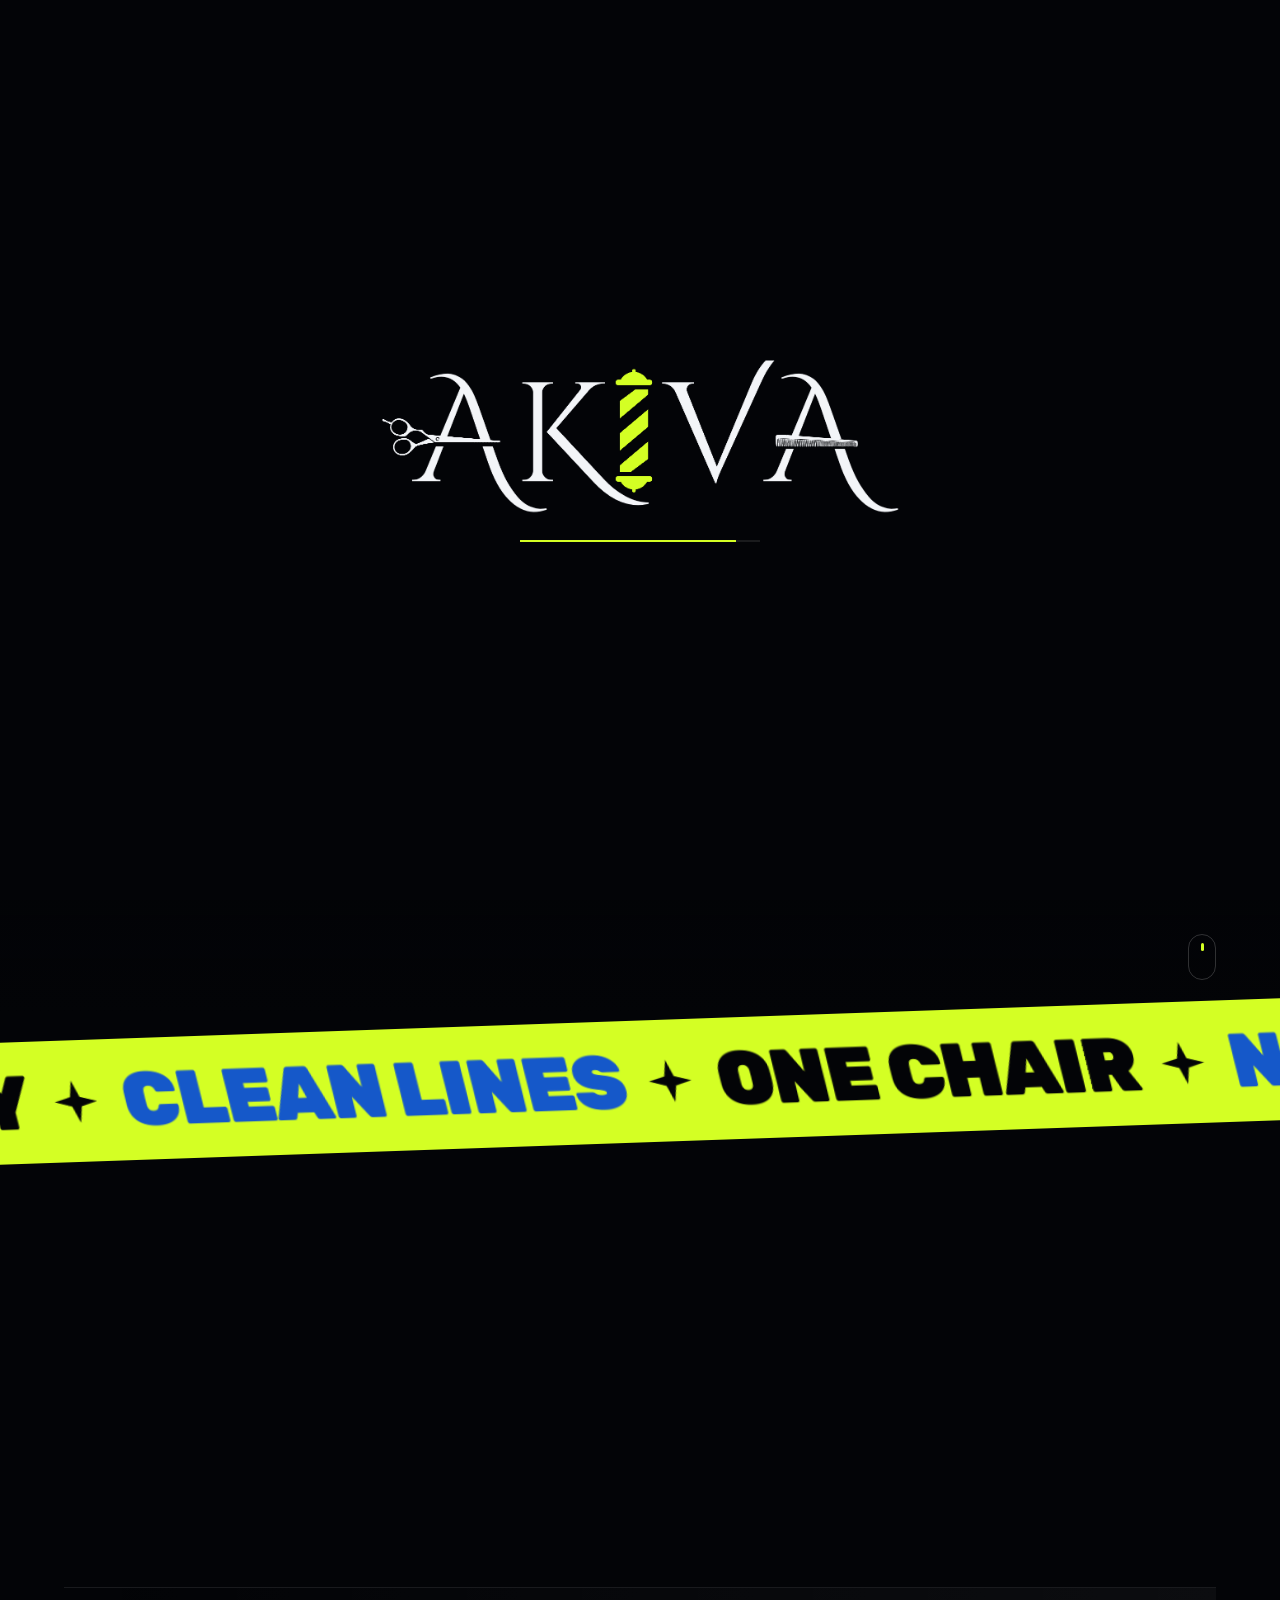
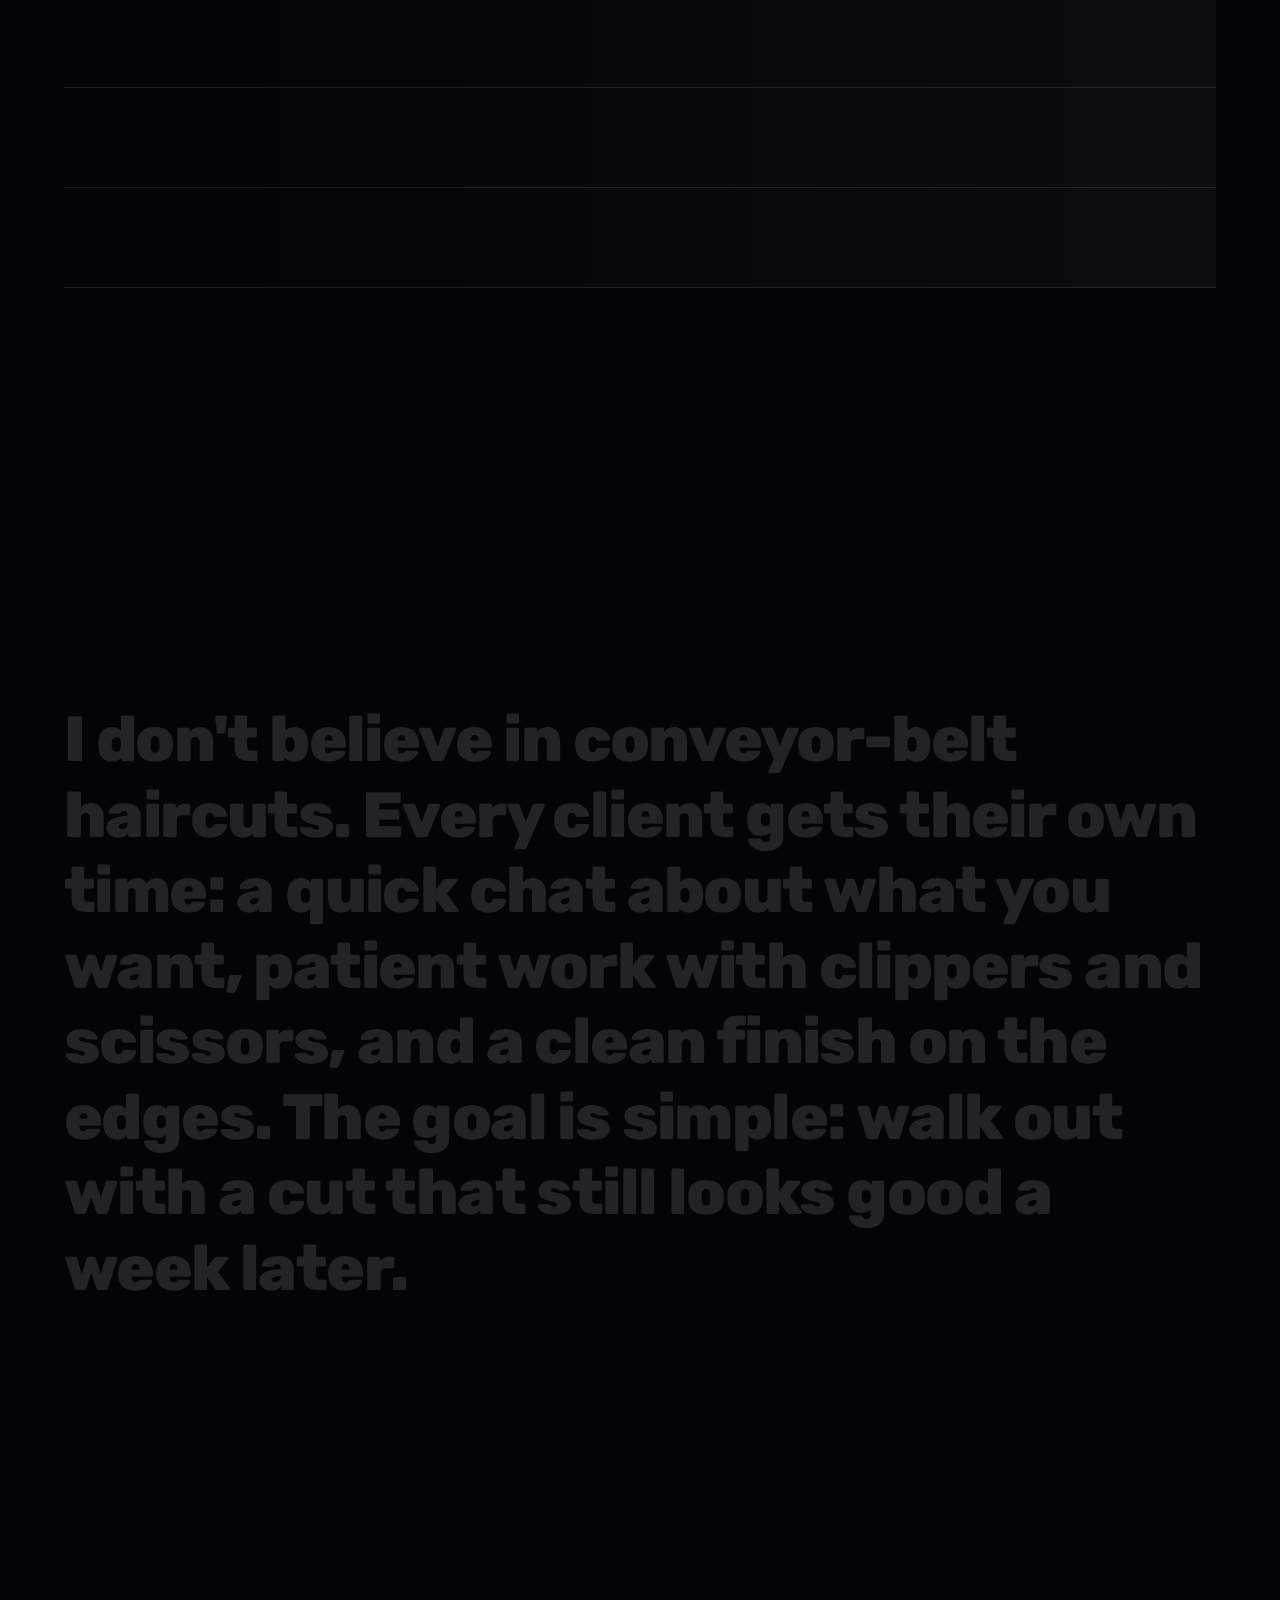
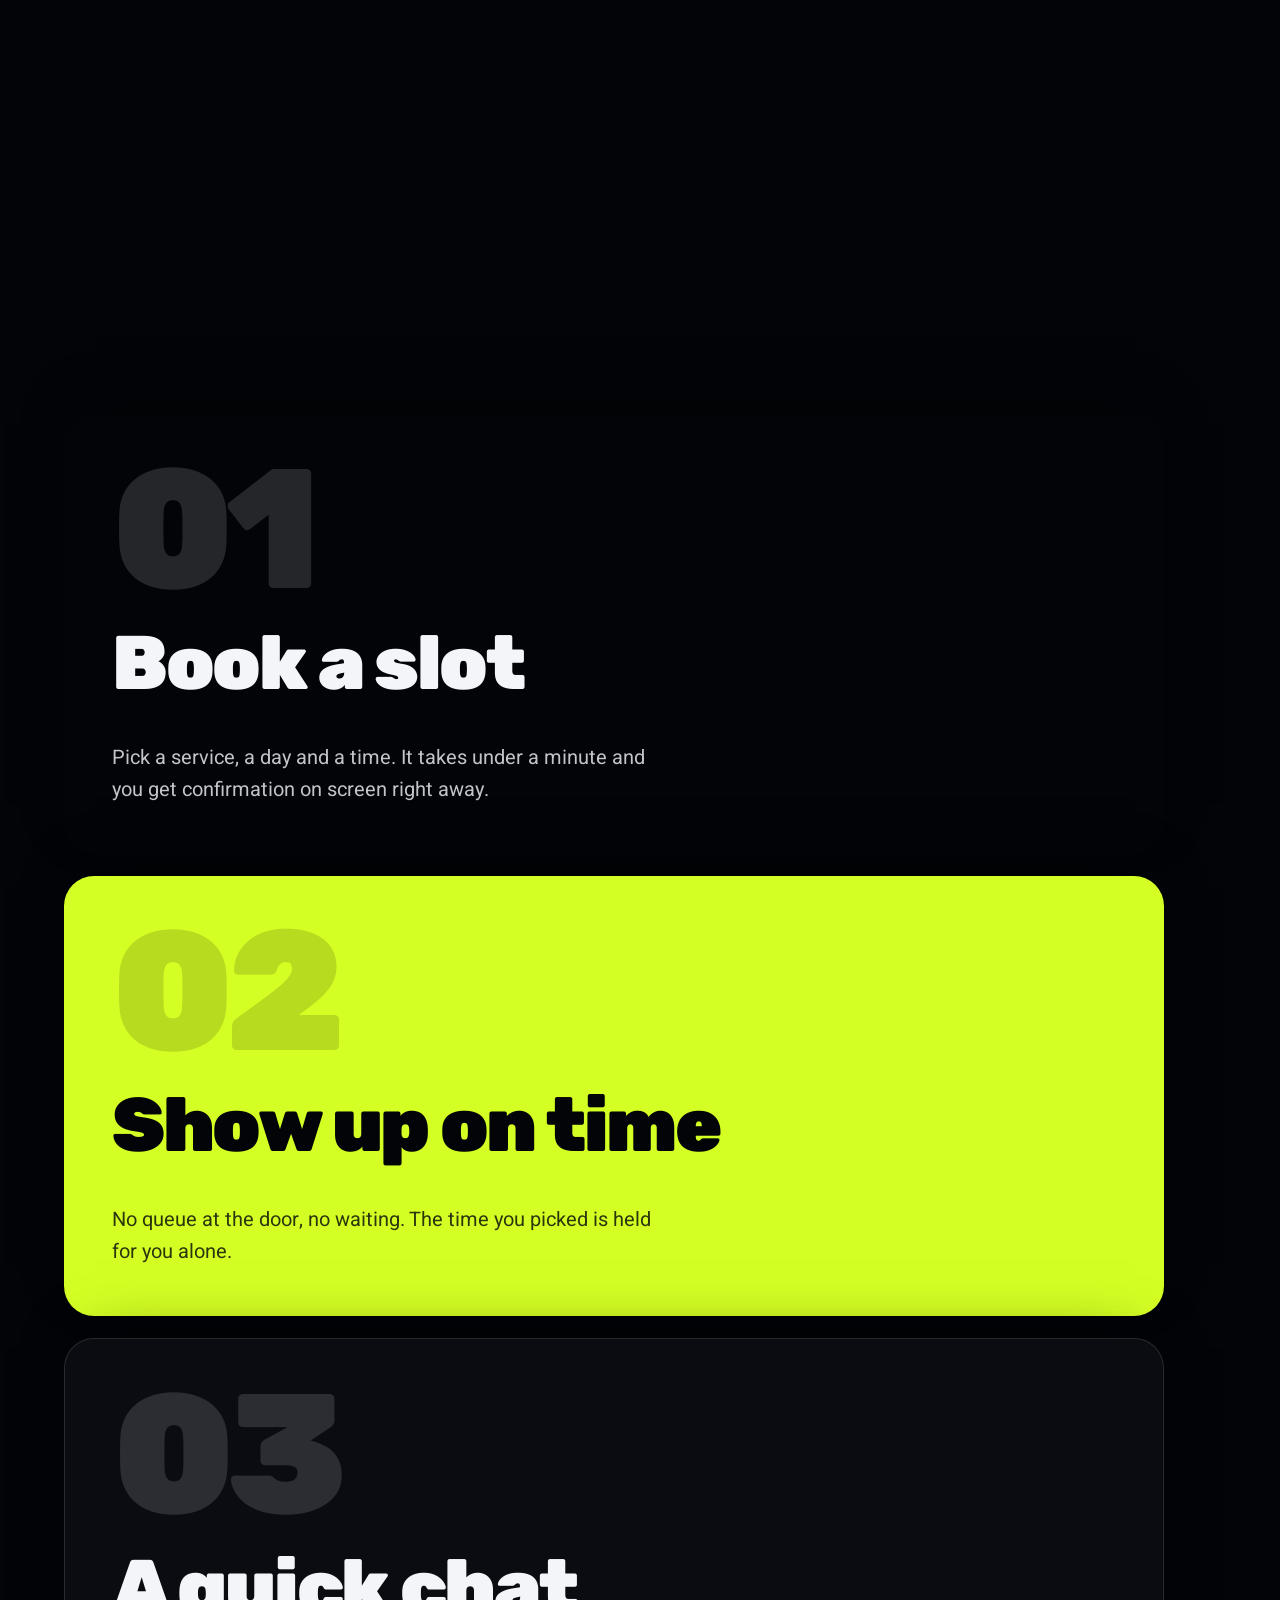
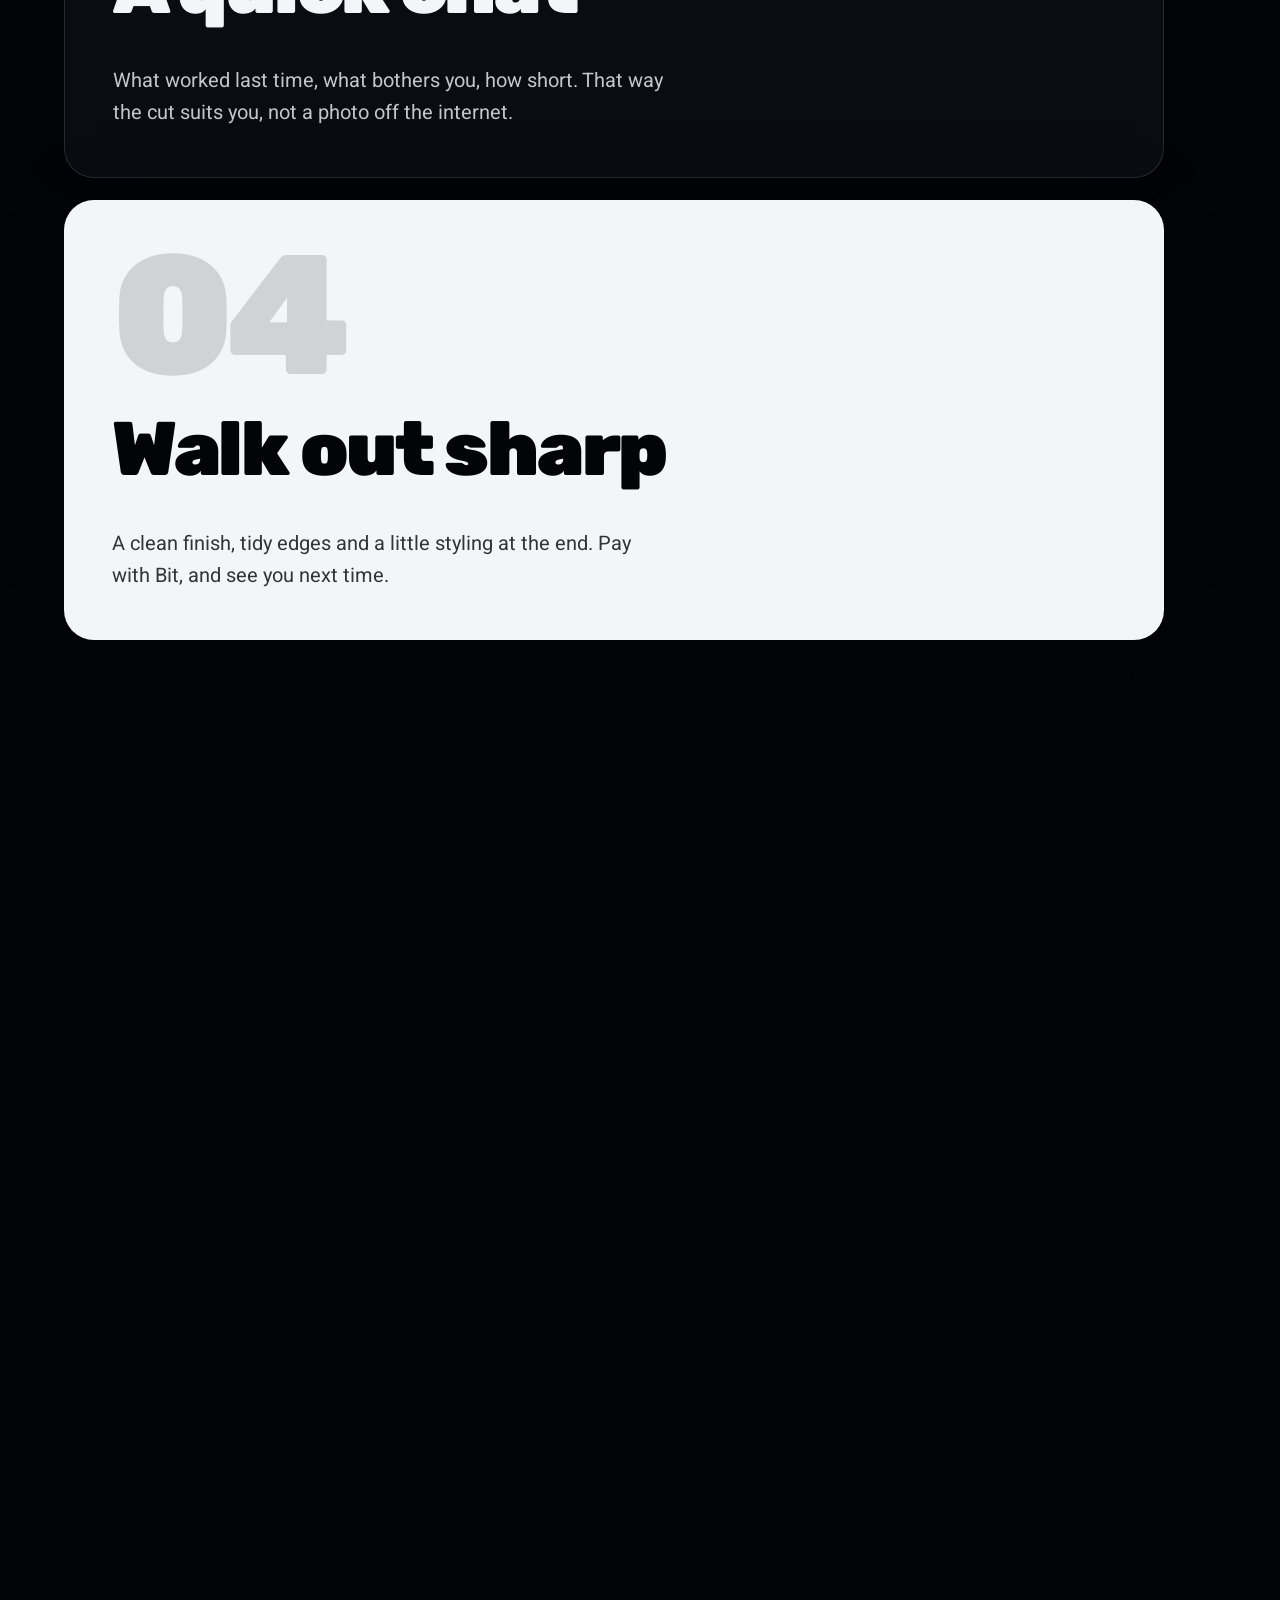
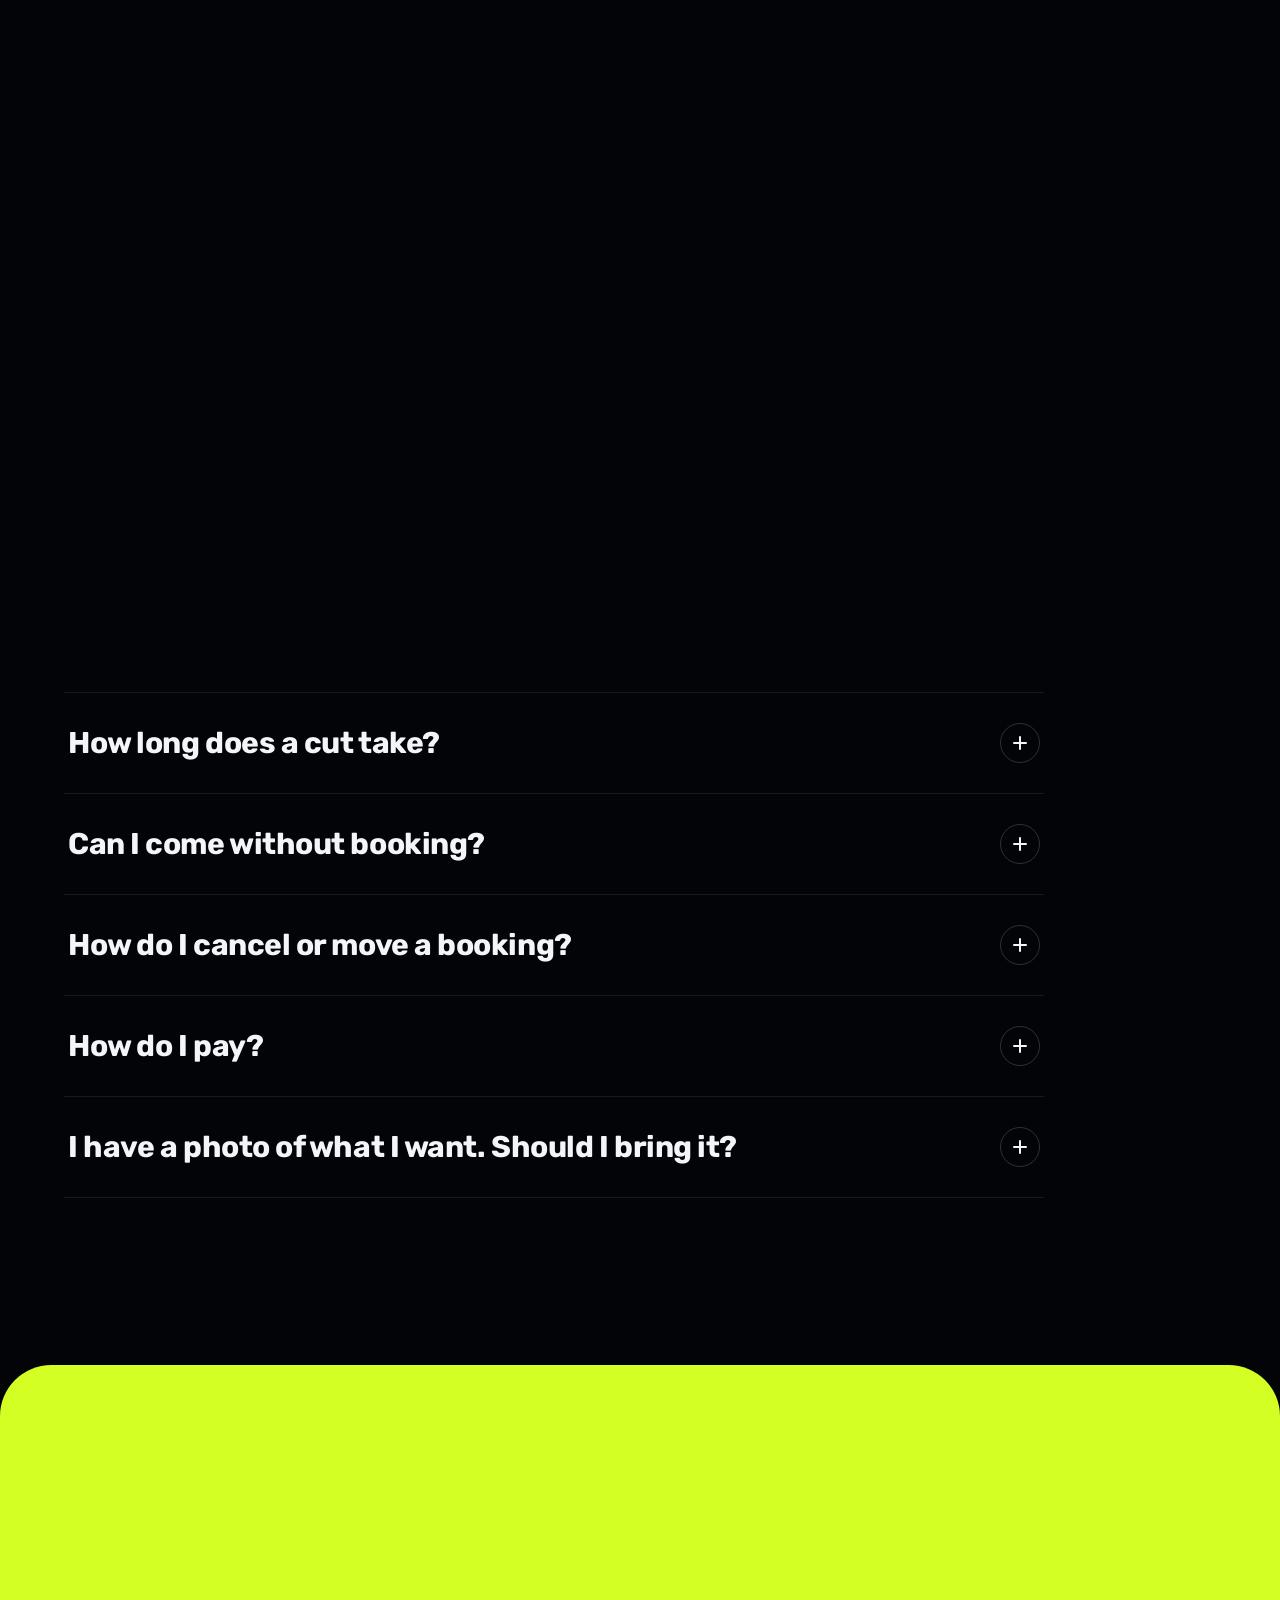
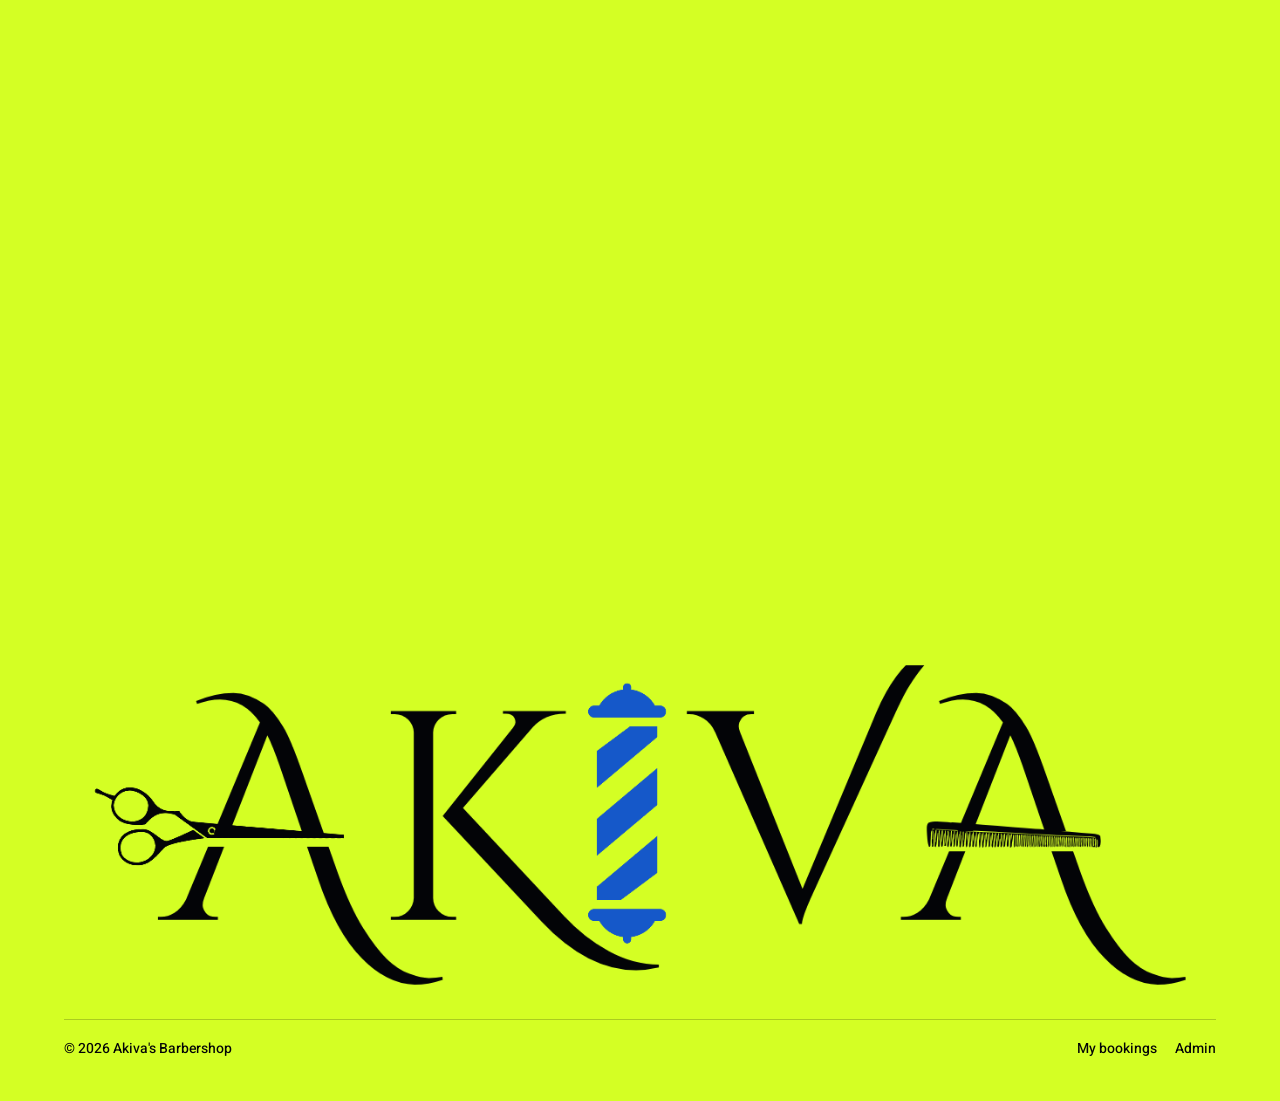
==== commit 02aefbf1: "Send notifications from the site itself: alerts to Akiva, reminders to clients Web Push, alongside t" ====
--- a/index.html
+++ b/index.html
@@ -2,7 +2,7 @@
 <html lang="he" dir="rtl">
 <head>
 <meta charset="utf-8">
-<meta name="build" content="202611042232">
+<meta name="build" content="202611042241">
 <meta name="viewport" content="width=device-width, initial-scale=1, viewport-fit=cover">
 <meta name="apple-mobile-web-app-capable" content="yes">
 <meta name="mobile-web-app-capable" content="yes">
@@ -29,7 +29,7 @@
 <link rel="preconnect" href="https://fonts.googleapis.com">
 <link rel="preconnect" href="https://fonts.gstatic.com" crossorigin>
 <link rel="stylesheet" href="https://fonts.googleapis.com/css2?family=Heebo:wght@300;400;500;700&family=Rubik:wght@500;700;800;900&display=swap">
-<link rel="stylesheet" href="css/site.css?v=202611042232">
+<link rel="stylesheet" href="css/site.css?v=202611042241">
 </head>
 <body class="site is-loading" data-title="pageTitle">
 
@@ -376,6 +376,8 @@
             <span data-t="addToCalendar">הוסף ליומן</span></button>
           <a class="btn btn-bit btn-block hidden" id="doneBit" target="_blank" rel="noopener noreferrer"><span data-t="payBit">לתשלום בביט</span></a>
           <button type="button" class="btn btn-ghost btn-block" id="copyBtn"><span data-t="copyLink">העתק קישור ביטול</span></button>
+          <button type="button" class="btn btn-ghost btn-block hidden" id="remindBtn"><span data-t="pushRemind">🔔 תזכיר לי לפני התור</span></button>
+          <div id="remindNotice" class="notice hidden"></div>
           <button type="button" class="btn btn-ghost btn-block" data-share><span data-t="shareShop">שלח את המספרה לחבר</span></button>
         </div>
         <p class="fine" data-t="saveThisLink"></p>
@@ -401,12 +403,12 @@
   <div class="lb-count" id="lbCount"></div>
 </div>
 
-<script src="js/supabase.js?v=202611042232"></script>
-<script src="js/config.js?v=202611042232"></script>
-<script src="js/i18n.js?v=202611042232"></script>
-<script src="js/common.js?v=202611042232"></script>
-<script src="js/fx.js?v=202611042232"></script>
-<script src="js/site.js?v=202611042232"></script>
-<script src="js/booking.js?v=202611042232"></script>
+<script src="js/supabase.js?v=202611042241"></script>
+<script src="js/config.js?v=202611042241"></script>
+<script src="js/i18n.js?v=202611042241"></script>
+<script src="js/common.js?v=202611042241"></script>
+<script src="js/fx.js?v=202611042241"></script>
+<script src="js/site.js?v=202611042241"></script>
+<script src="js/booking.js?v=202611042241"></script>
 </body>
 </html>
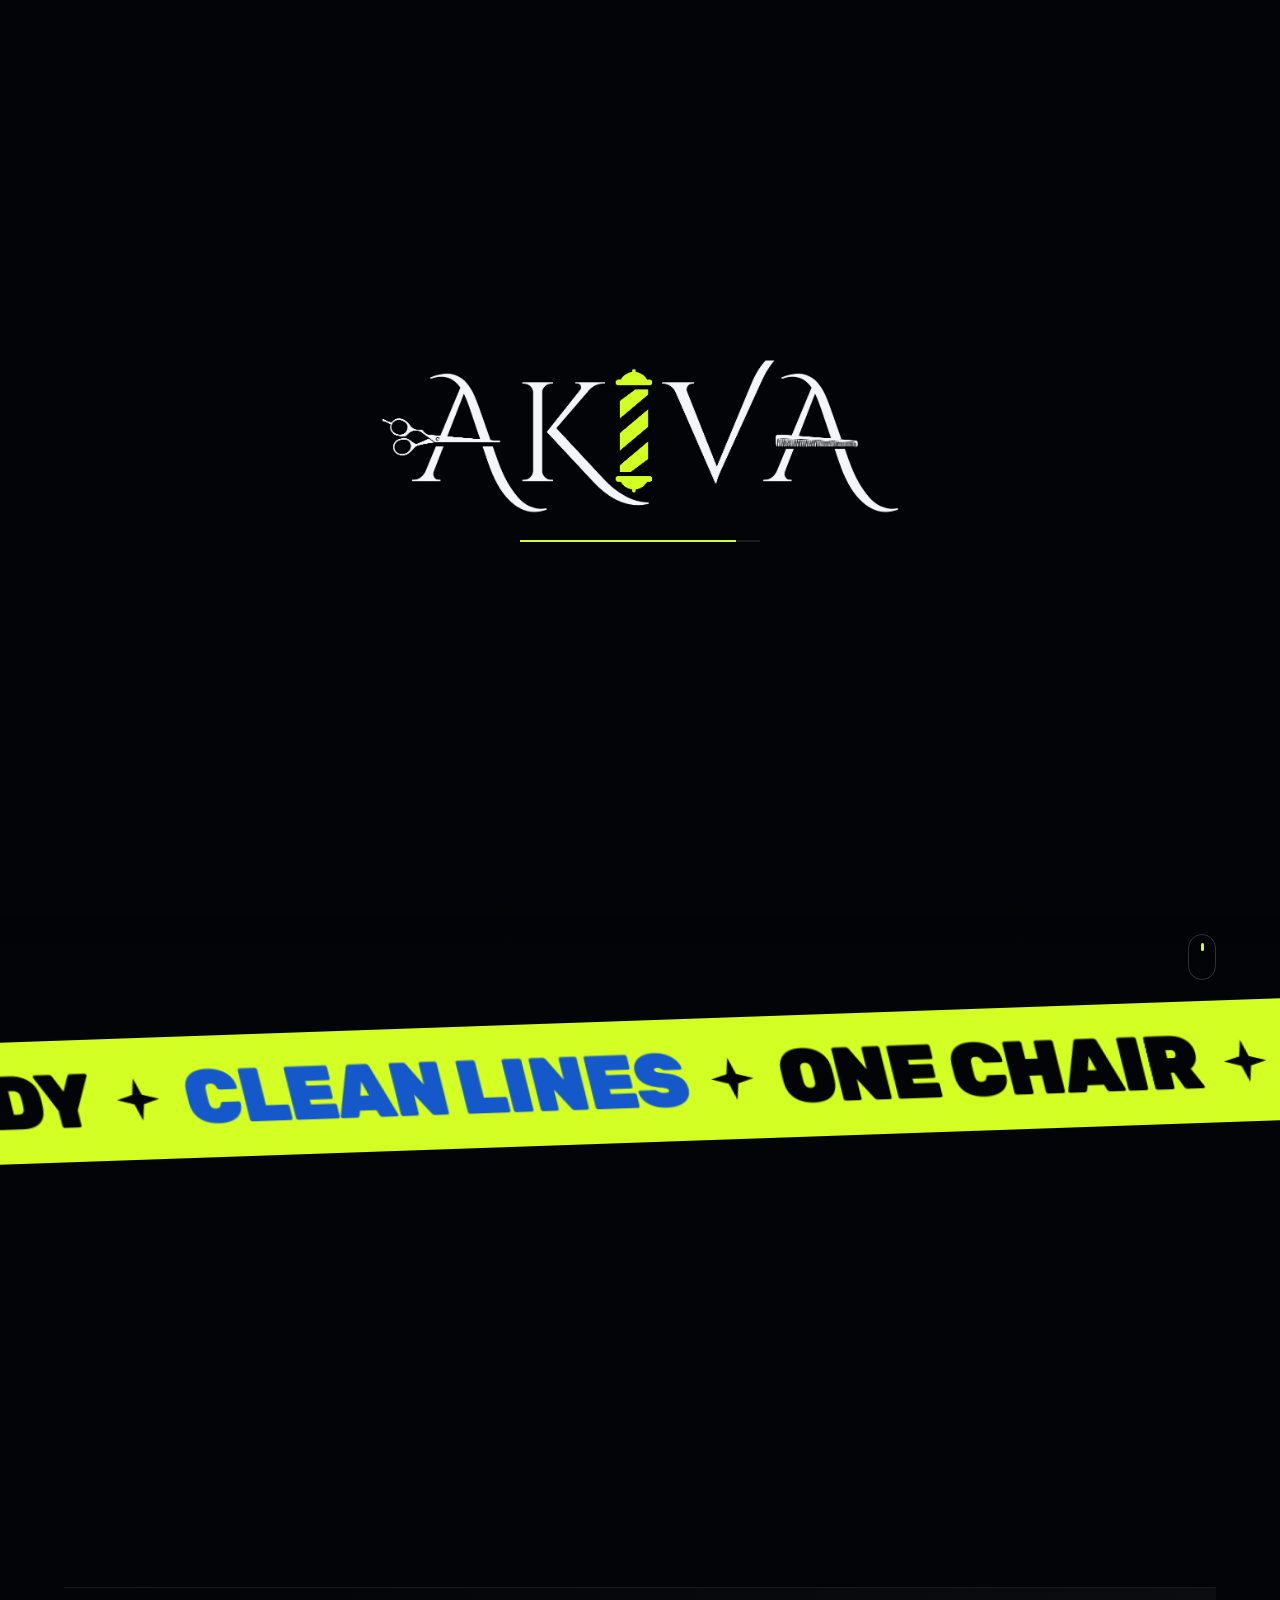
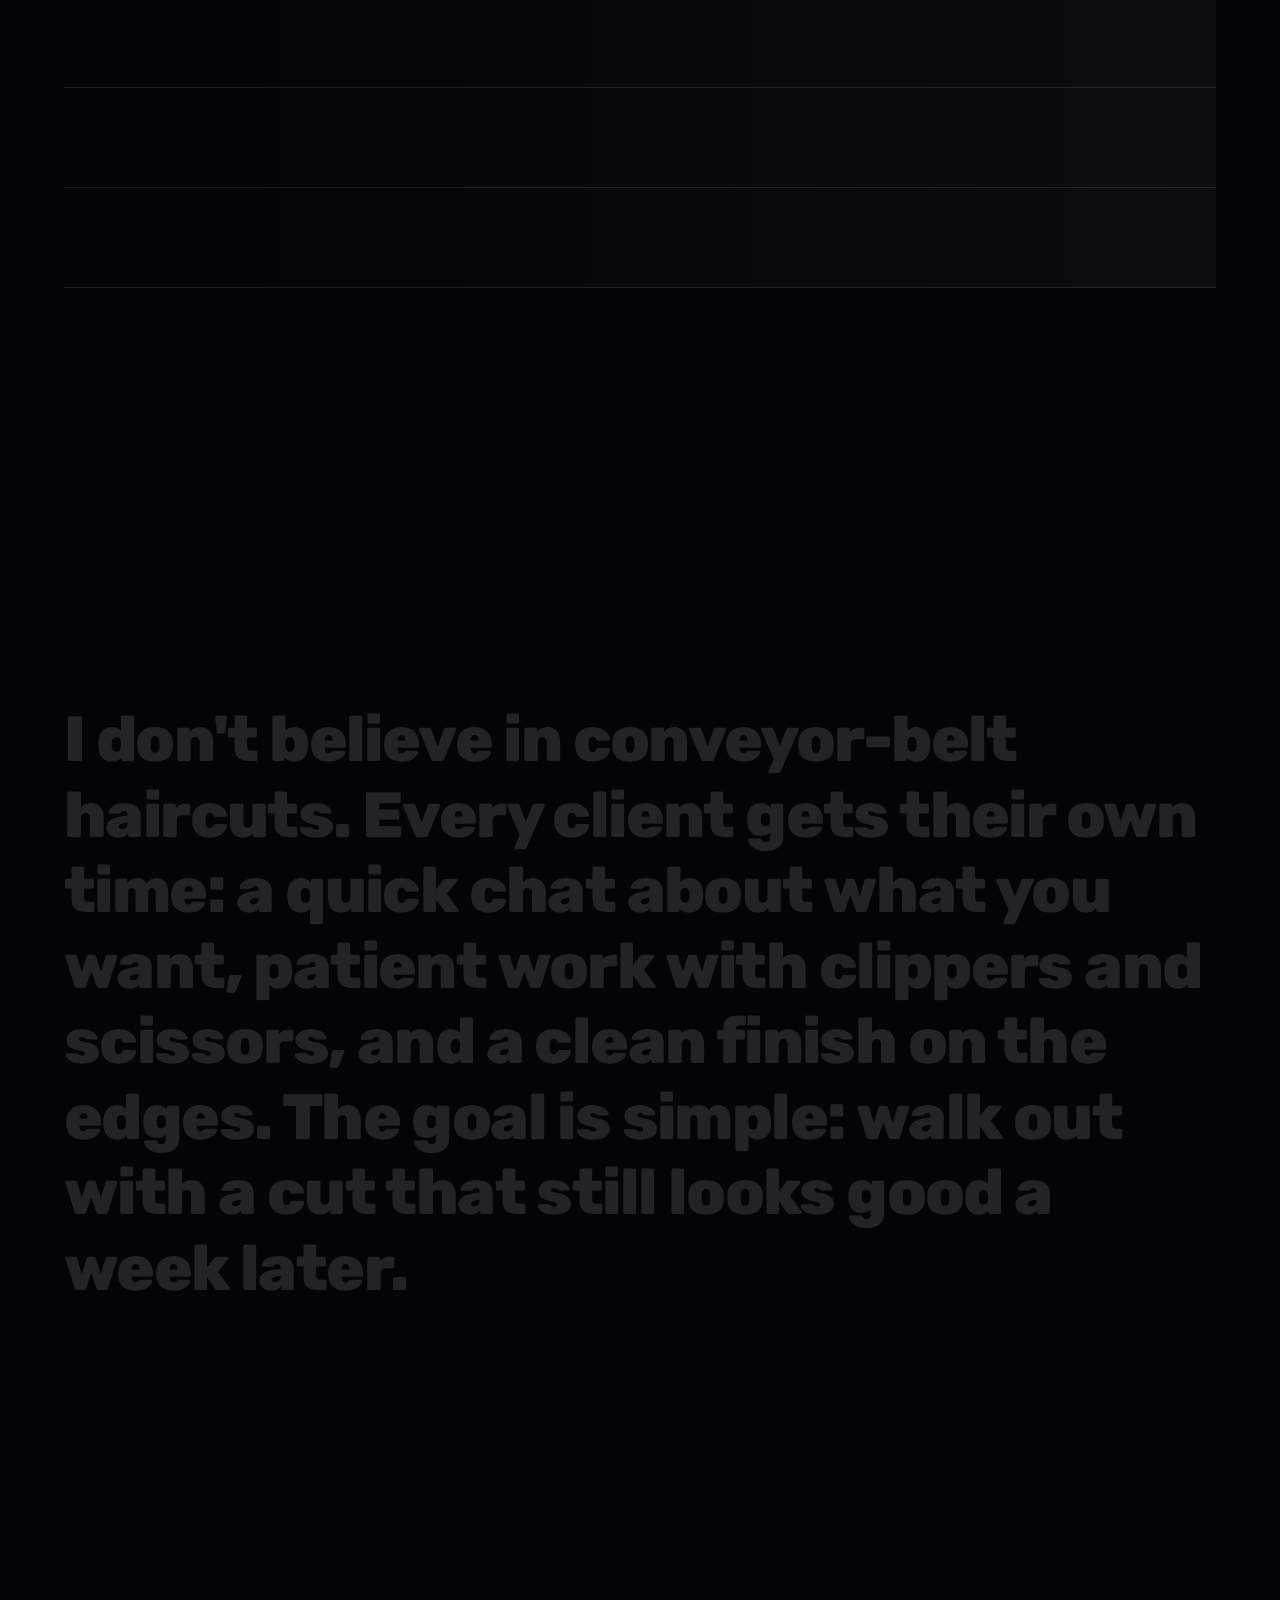
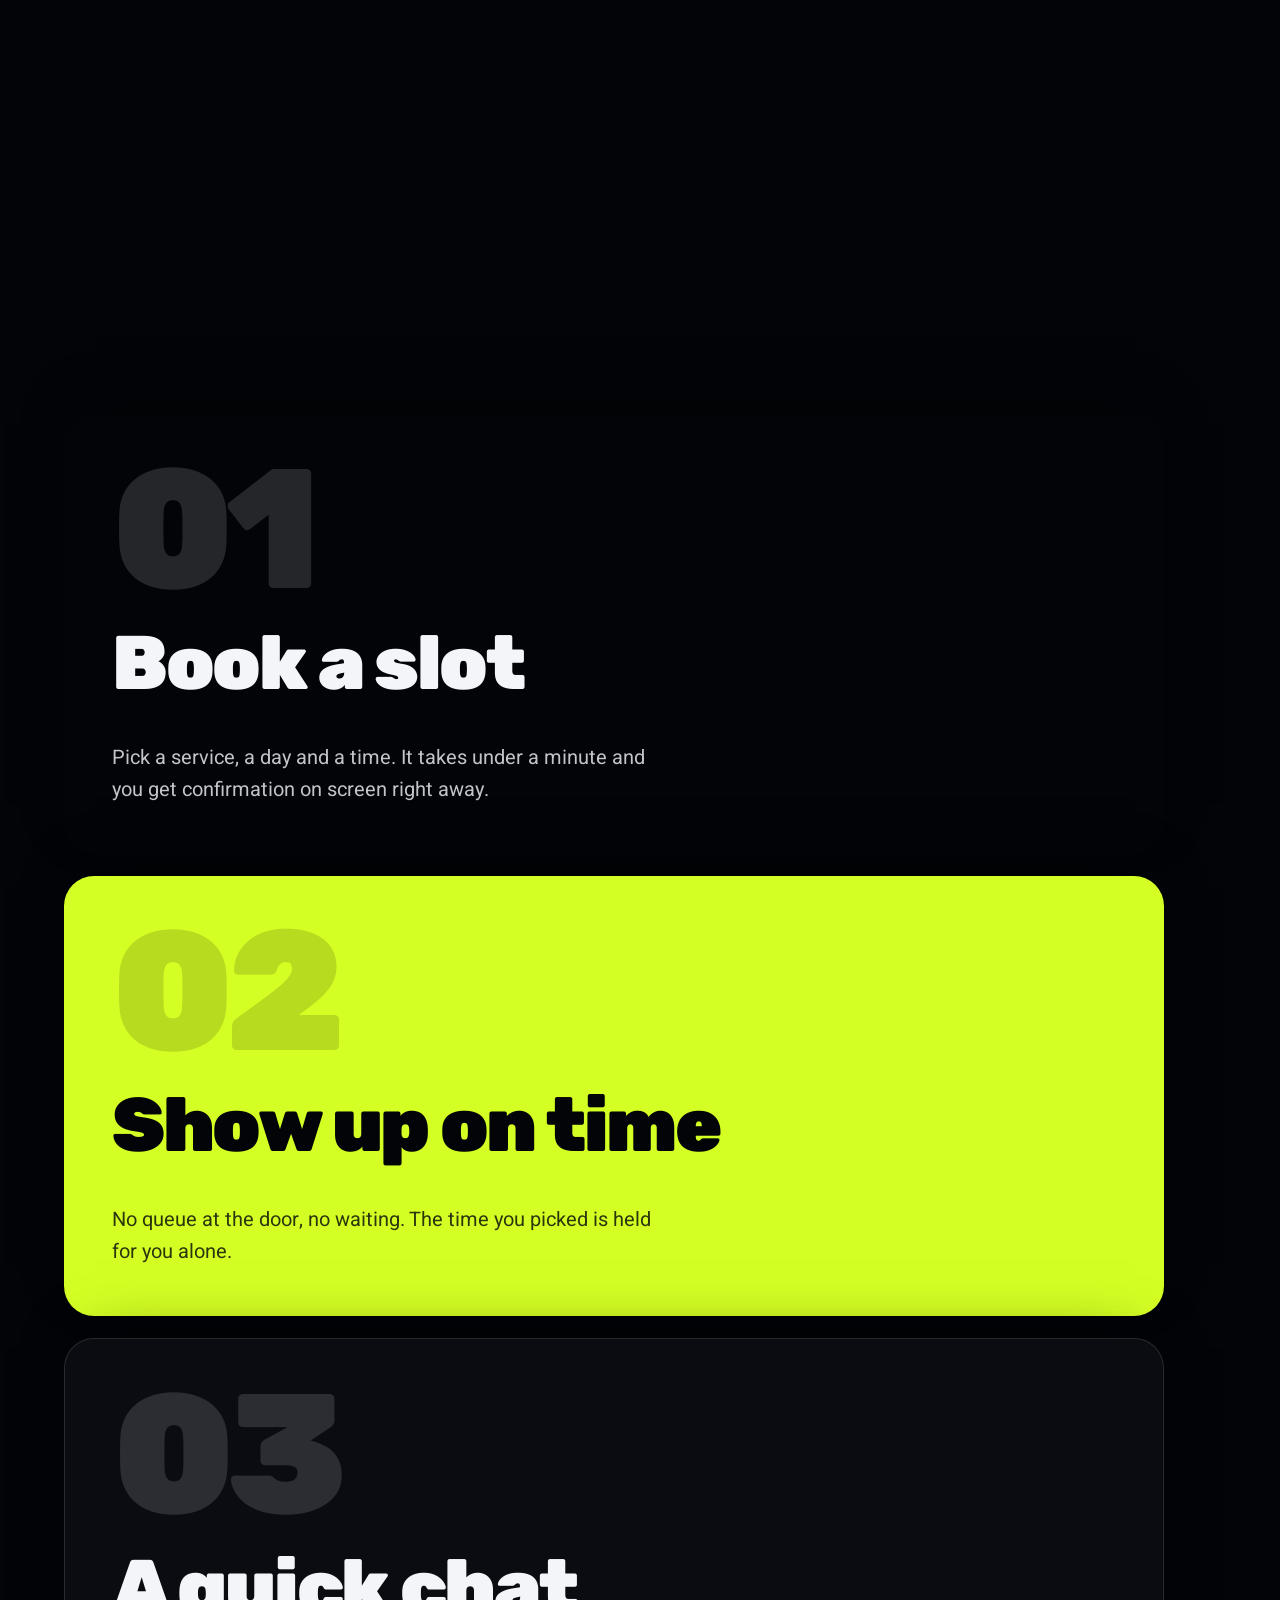
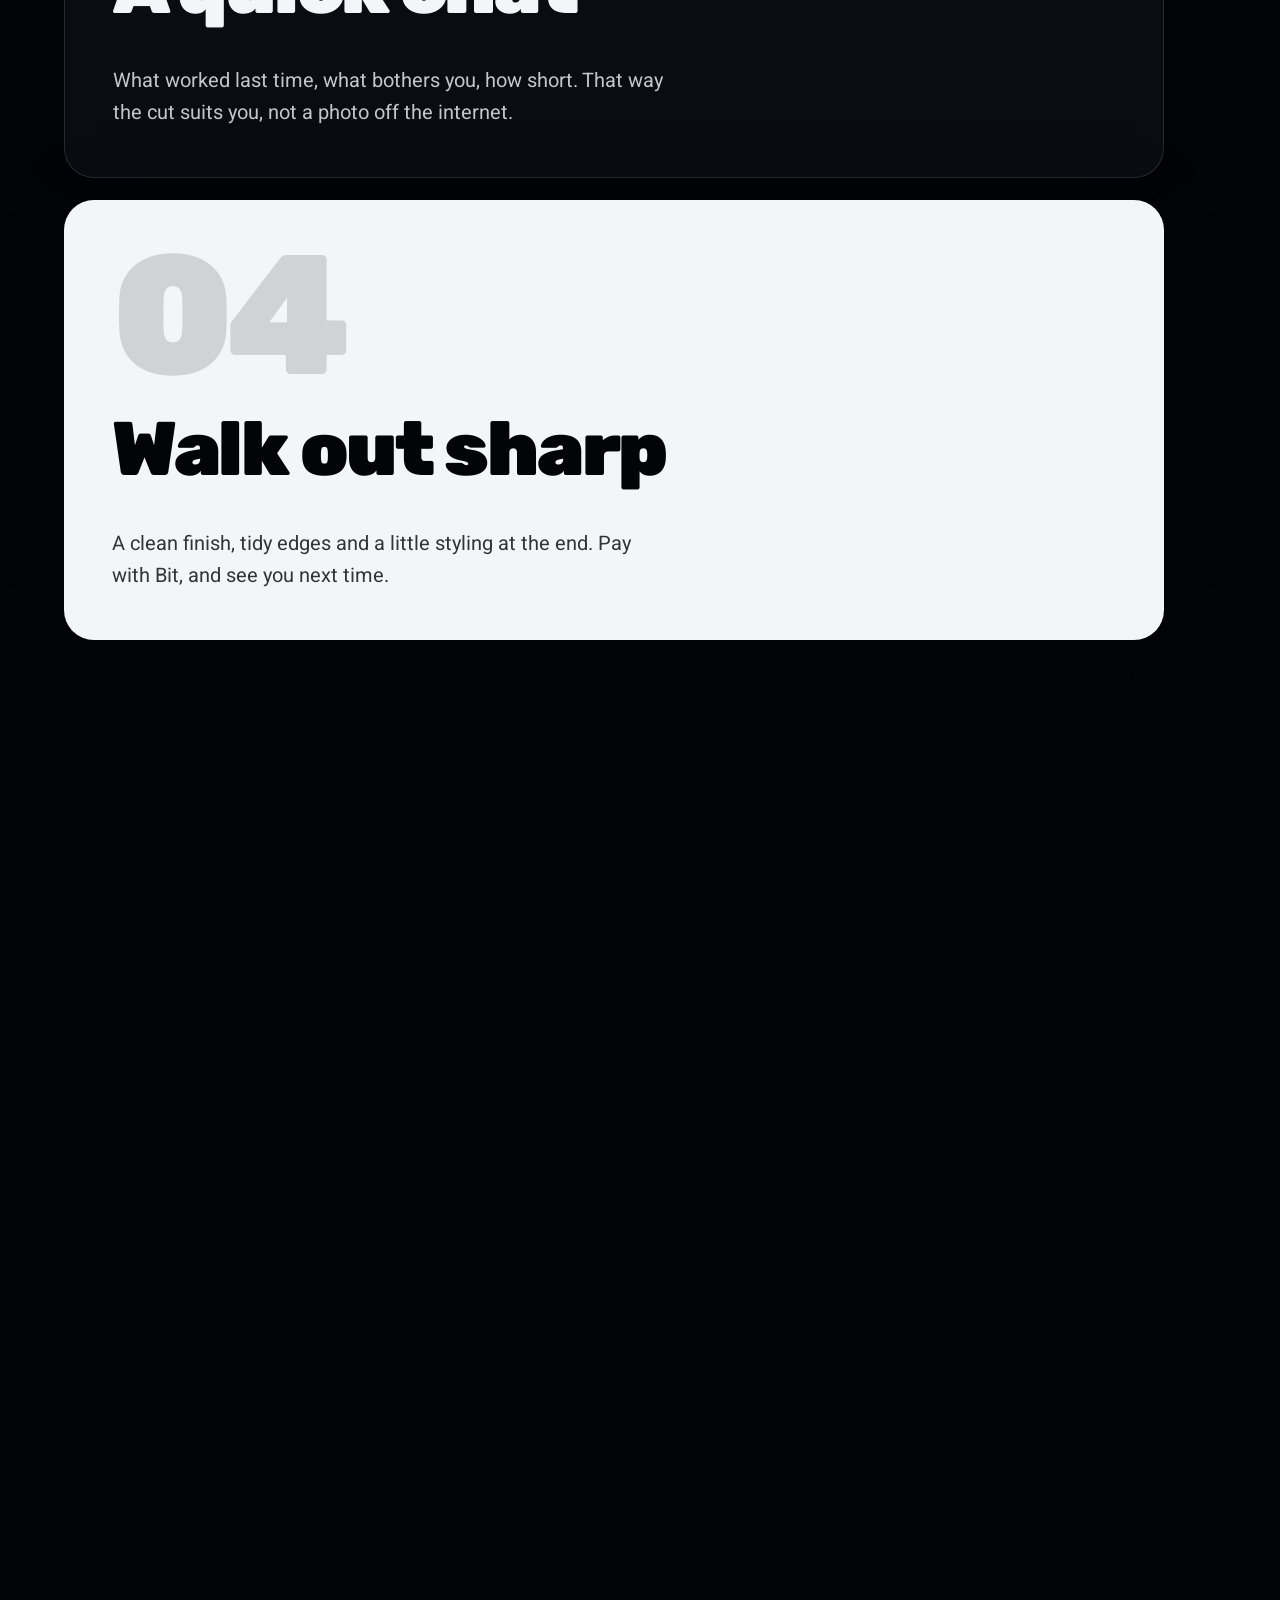
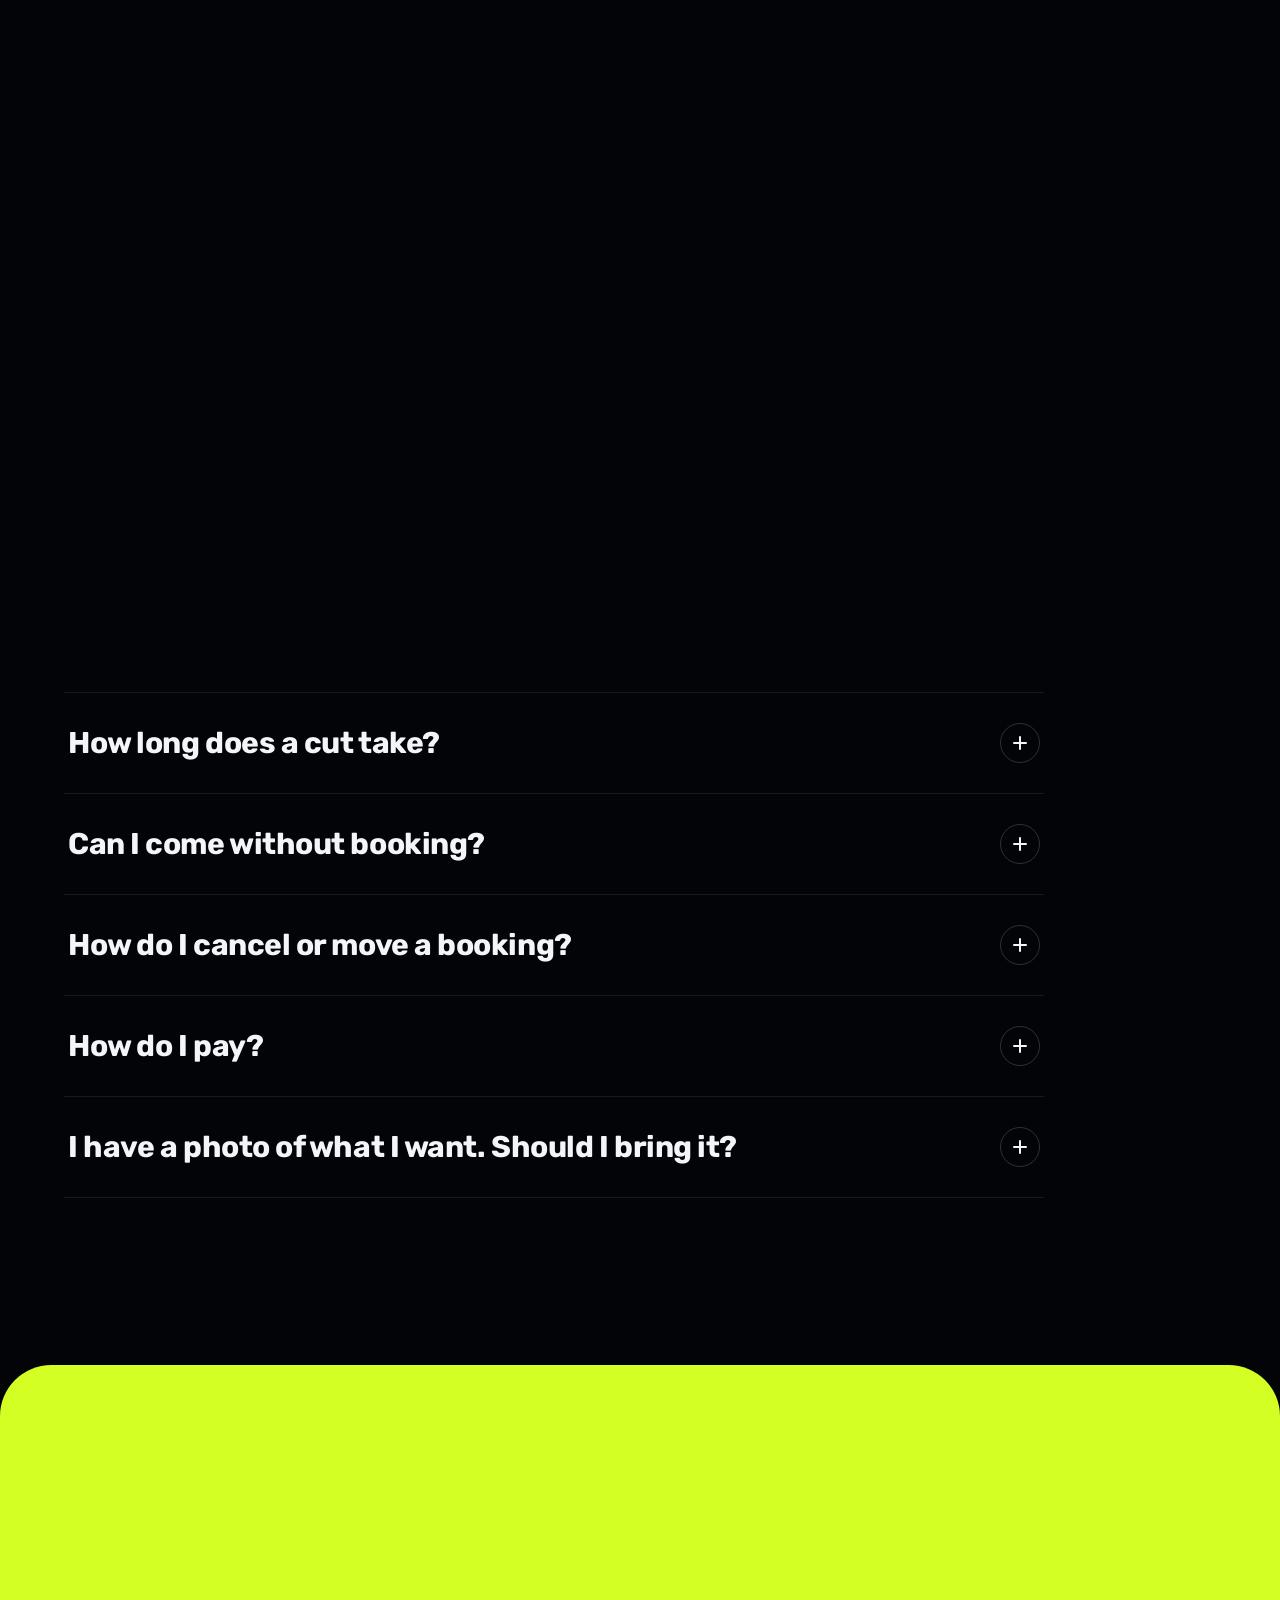
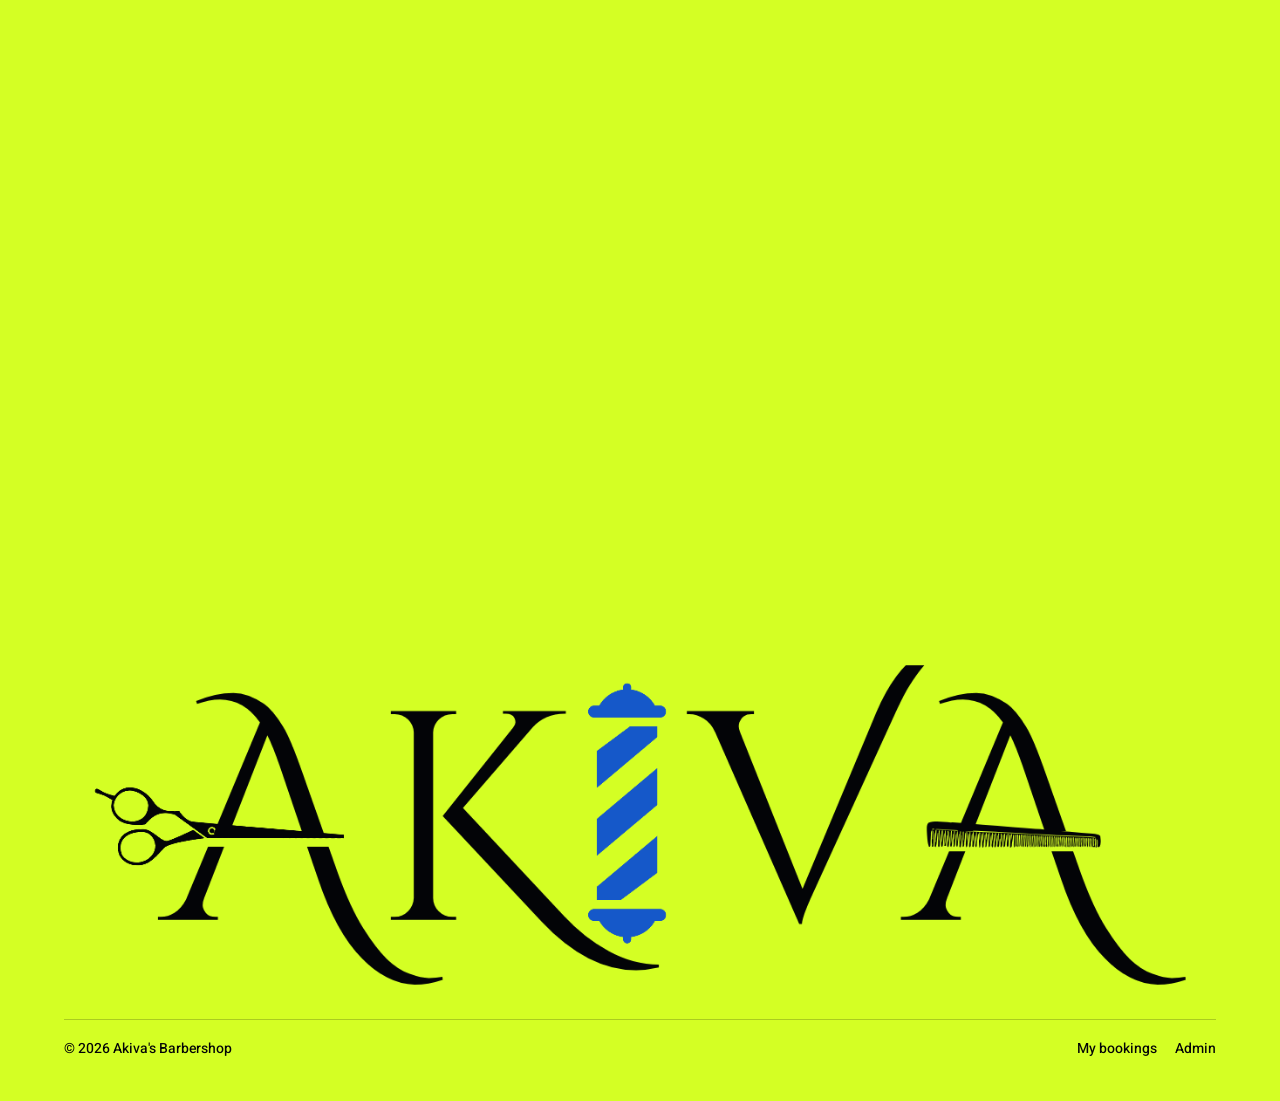
==== commit f17a9fee: "Fix push enable on iPhone: don't ask permission twice The second request came after network calls, a" ====
--- a/index.html
+++ b/index.html
@@ -2,7 +2,7 @@
 <html lang="he" dir="rtl">
 <head>
 <meta charset="utf-8">
-<meta name="build" content="202611042241">
+<meta name="build" content="202611130815">
 <meta name="viewport" content="width=device-width, initial-scale=1, viewport-fit=cover">
 <meta name="apple-mobile-web-app-capable" content="yes">
 <meta name="mobile-web-app-capable" content="yes">
@@ -29,7 +29,7 @@
 <link rel="preconnect" href="https://fonts.googleapis.com">
 <link rel="preconnect" href="https://fonts.gstatic.com" crossorigin>
 <link rel="stylesheet" href="https://fonts.googleapis.com/css2?family=Heebo:wght@300;400;500;700&family=Rubik:wght@500;700;800;900&display=swap">
-<link rel="stylesheet" href="css/site.css?v=202611042241">
+<link rel="stylesheet" href="css/site.css?v=202611130815">
 </head>
 <body class="site is-loading" data-title="pageTitle">
 
@@ -403,12 +403,12 @@
   <div class="lb-count" id="lbCount"></div>
 </div>
 
-<script src="js/supabase.js?v=202611042241"></script>
-<script src="js/config.js?v=202611042241"></script>
-<script src="js/i18n.js?v=202611042241"></script>
-<script src="js/common.js?v=202611042241"></script>
-<script src="js/fx.js?v=202611042241"></script>
-<script src="js/site.js?v=202611042241"></script>
-<script src="js/booking.js?v=202611042241"></script>
+<script src="js/supabase.js?v=202611130815"></script>
+<script src="js/config.js?v=202611130815"></script>
+<script src="js/i18n.js?v=202611130815"></script>
+<script src="js/common.js?v=202611130815"></script>
+<script src="js/fx.js?v=202611130815"></script>
+<script src="js/site.js?v=202611130815"></script>
+<script src="js/booking.js?v=202611130815"></script>
 </body>
 </html>
